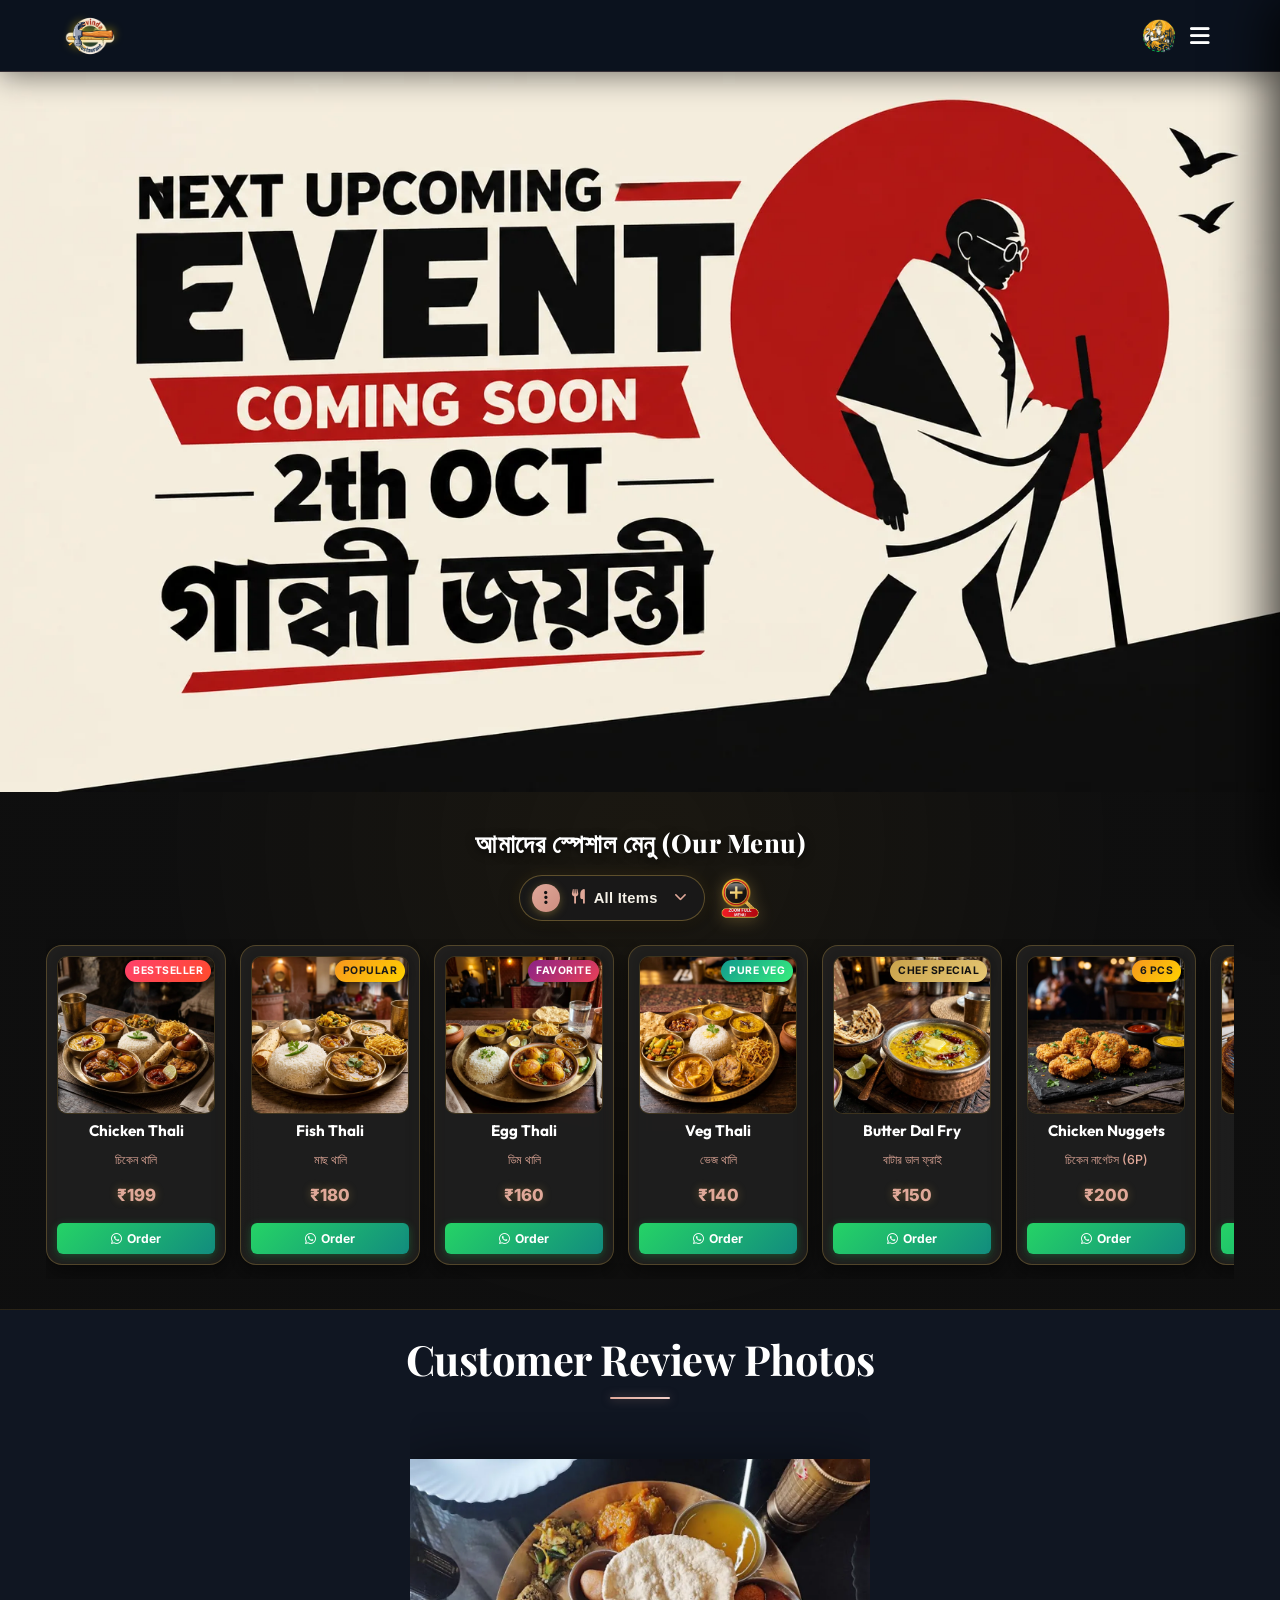
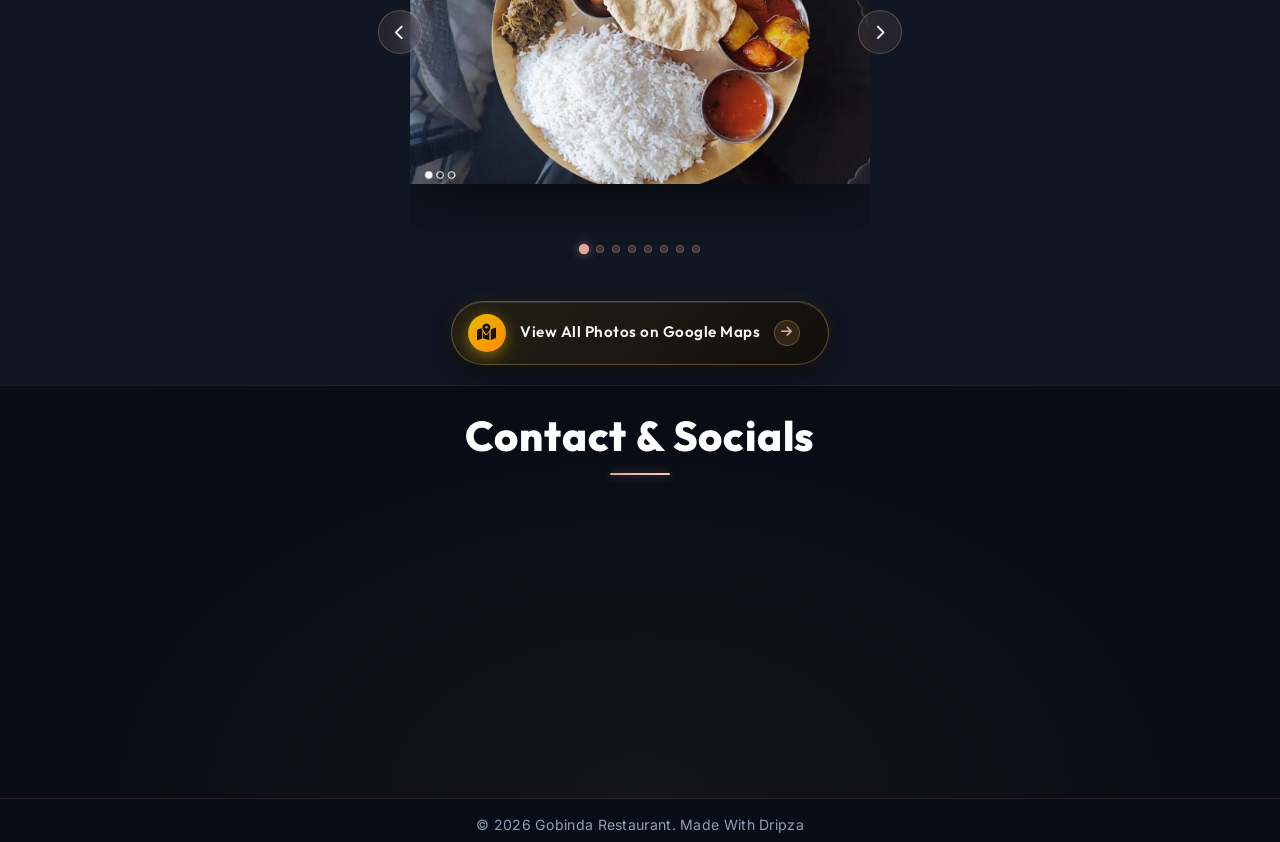
==== index.html @ cee71cd1 "Update search input keypad dismiss on enter" ====
﻿<!DOCTYPE html>
<html lang="bn">
<head>
    <meta charset="UTF-8">
    <meta name="viewport" content="width=device-width, initial-scale=1.0">
    <title>Gobinda Restaurant</title>
    <link rel="icon" type="image/png" href="assets/gobinda-logo.webp">
    <link href="https://fonts.googleapis.com/css2?family=Playfair+Display:wght@400;600;700;800&family=Outfit:wght@300;400;600;800&family=Inter:wght@300;400;500;600&display=swap" rel="stylesheet">
    <link rel="stylesheet" href="https://cdnjs.cloudflare.com/ajax/libs/font-awesome/6.4.0/css/all.min.css">
    <link rel="stylesheet" href="styles.css?v=1.3">
</head>
<body class="no-scroll">
    <!-- Preloader Screen -->
    <div id="preloader">
        <div class="preloader-content">
            <h1 class="preloader-title">Welcome to <br><span class="highlight">Gobinda Restaurant</span></h1>
            <div class="preloader-loader">
                <div class="loader-bar"></div>
            </div>
        </div>
    </div>
    <!-- Navbar -->
    <nav class="navbar">
        <div class="logo-container">
            <img src="assets/gobinda-logo.webp" alt="Gobinda Restaurant Logo" class="logo-brand-img">
            <div class="logo-text-wrapper">
                <span class="animated-football-header" title="Ganesh Chaturthi Special">
                    <img src="assets/ganesh_run_icon.webp" alt="Ganesh Run Icon" style="object-fit: contain; filter: drop-shadow(0 0 5px rgba(255, 215, 0, 0.6));">
                </span>
                <span class="logo-text">Gobinda Restaurant</span>
            </div>
        </div>
        <span class="rath-yatra-header-text">শুভ বিশ্বকর্মা পূজা!</span>
        <ul class="nav-links">
            <li><a href="#home">Home</a></li>
            <li><a href="#menu">Menu</a></li>
            <li><a href="#reviews">Reviews</a></li>
            <li><a href="#contact">Contact</a></li>
        </ul>
        <div class="navbar-actions">
            <!-- Rakhi Purnima Button for Poster -->
            <button class="fifa-btn" id="open-promo-modal-direct-btn" title="Show Ganesh Chaturthi Special Poster">
                <div class="fifa-container">
                    <div class="fifa-magic-ring"></div>
                    <img src="assets/ganesh_icon.webp" alt="Ganesh Special" class="fifa-svg" style="object-fit: contain;">
                </div>
            </button>
            
            <div class="hamburger">
                <i class="fas fa-bars"></i>
            </div>
        </div>
    </nav>

    <!-- Hero Section -->
    <section id="home" class="hero">
        <div class="hero-bg banner-box">
            <img src="assets/aj_restaurant_banner_1.webp" alt="AJ Restaurant & Cafe Banner" class="active">
            <img src="assets/banner_1.webp" alt="Gobinda Restaurant Banner 1">
            <img src="assets/banner_2.webp" alt="Gobinda Restaurant Banner 2">
            <img src="assets/banner_3.webp" alt="Gobinda Restaurant Banner 3">
            <img src="assets/banner_4.webp" alt="Gobinda Restaurant Banner 4">
            <img src="assets/banner_5.webp" alt="Gobinda Restaurant Banner 5">
            <div class="overlay"></div>
        </div>
        <!-- Click/Hover Zones for Banner Control -->
        <div class="hero-nav-zone left-zone" title="Previous Image"></div>
        <div class="hero-nav-zone right-zone" title="Next Image"></div>
    </section>

                <!-- Digital Restaurant Menu Section -->
    <section id="menu" class="main-menu-section">
        <div class="menu-header-wrapper">
            <div class="menu-eyebrow-container">
                <span class="menu-eyebrow">আমাদের স্পেশাল মেনু (Our Menu)</span>
            </div>
        </div>

        <!-- Menu Category Filter Tabs -->
                <!-- Menu Category Filter Dropdown (Three-Dot Filter Menu) -->
        <!-- Menu Filter and Zoom Controls Row -->
        <div class="menu-filter-controls-row">
            <div class="menu-filter-dropdown-wrapper" id="main-menu-filter-dropdown-wrapper">
            <button type="button" class="menu-filter-dots-btn" id="main-menu-filter-dots-btn" aria-expanded="false" aria-haspopup="true" title="Filter Menu">
                <span class="three-dots-icon-box">
                    <i class="fas fa-ellipsis-v"></i>
                </span>
                <span class="current-filter-label" id="main-current-filter-label">
                    <i class="fas fa-utensils"></i>
                    <span>All Items</span>
                </span>
                <i class="fas fa-chevron-down filter-dropdown-arrow"></i>
            </button>

            <!-- Dropdown List of Category Filter Options -->
            <div class="menu-filter-dropdown-menu" id="main-menu-filter-dropdown-menu">
                <div class="menu-filter-dropdown-header">
                    <span><i class="fas fa-filter"></i> Filter Category</span>
                </div>
                <div class="menu-filter-dropdown-list">
                    <button type="button" class="menu-tab-btn active" data-category="all">
                        <span class="tab-btn-content">
                            <i class="fas fa-utensils tab-icon"></i>
                            <span class="tab-title">All Items</span>
                        </span>
                        <i class="fas fa-check active-indicator-icon"></i>
                    </button>
                    <button type="button" class="menu-tab-btn" data-category="thali">
                        <span class="tab-btn-content">
                            <i class="fas fa-bowl-rice tab-icon"></i>
                            <span class="tab-title">Bengali Thali</span>
                        </span>
                        <i class="fas fa-check active-indicator-icon"></i>
                    </button>
                    <button type="button" class="menu-tab-btn" data-category="snacks">
                        <span class="tab-btn-content">
                            <i class="fas fa-burger tab-icon"></i>
                            <span class="tab-title">Breakfast & Snacks</span>
                        </span>
                        <i class="fas fa-check active-indicator-icon"></i>
                    </button>
                    <button type="button" class="menu-tab-btn" data-category="beverages">
                        <span class="tab-btn-content">
                            <i class="fas fa-mug-hot tab-icon"></i>
                            <span class="tab-title">Tea & Coffee</span>
                        </span>
                        <i class="fas fa-check active-indicator-icon"></i>
                    </button>
                    <button type="button" class="menu-tab-btn" data-category="extras">
                        <span class="tab-btn-content">
                            <i class="fas fa-plate-wheat tab-icon"></i>
                            <span class="tab-title">Sides & Extras</span>
                        </span>
                        <i class="fas fa-check active-indicator-icon"></i>
                    </button>
                </div>
            </div>
        </div>

            <!-- Zoom Full Menu Button on Right Side of Filter -->
            <button type="button" class="menu-zoom-img-btn" id="open-full-menu-modal-btn" title="Open Complete Menu Card (সম্পূর্ণ মেনু)">
                    <img src="assets/zoom_full_menu_icon.webp" alt="Zoom Full Menu" class="zoom-full-menu-img">
                </button>
        </div>
        

        <!-- Menu Cards Horizontal Side-Scroll Wrapper -->
        <div class="main-menu-scroll-wrapper">
            <div class="main-menu-scroll-track" id="main-restaurant-menu-scroll">
                
                <!-- 1. Chicken Thali -->
                <div class="food-menu-card" data-category="thali">
                    <div class="food-card-badge bestseller">Bestseller</div>
                    <div class="food-card-img-box">
                        <img src="assets/menu_chicken_thali.webp" alt="Chicken Thali" loading="lazy">
                    </div>
                    <div class="food-card-body">
                        <h3 class="food-title">Chicken Thali</h3>
                        <span class="bengali-title">চিকেন থালি</span>
                        <span class="food-price">₹199</span>
                        <a href="https://wa.me/917001587099?text=Hi%20Gobinda%20Restaurant,%20I%20want%20to%20order%20Chicken%20Thali%20(₹199)" target="_blank" class="food-order-btn">
                            <i class="fab fa-whatsapp"></i> Order
                        </a>
                    </div>
                </div>

                <!-- 2. Fish Thali -->
                <div class="food-menu-card" data-category="thali">
                    <div class="food-card-badge popular">Popular</div>
                    <div class="food-card-img-box">
                        <img src="assets/menu_fish_thali.webp" alt="Fish Thali" loading="lazy">
                    </div>
                    <div class="food-card-body">
                        <h3 class="food-title">Fish Thali</h3>
                        <span class="bengali-title">মাছ থালি</span>
                        <span class="food-price">₹180</span>
                        <a href="https://wa.me/917001587099?text=Hi%20Gobinda%20Restaurant,%20I%20want%20to%20order%20Fish%20Thali%20(₹180)" target="_blank" class="food-order-btn">
                            <i class="fab fa-whatsapp"></i> Order
                        </a>
                    </div>
                </div>

                <!-- 3. Egg Thali -->
                <div class="food-menu-card" data-category="thali">
                    <div class="food-card-badge special">Favorite</div>
                    <div class="food-card-img-box">
                        <img src="assets/menu_egg_thali.webp" alt="Egg Thali" loading="lazy">
                    </div>
                    <div class="food-card-body">
                        <h3 class="food-title">Egg Thali</h3>
                        <span class="bengali-title">ডিম থালি</span>
                        <span class="food-price">₹160</span>
                        <a href="https://wa.me/917001587099?text=Hi%20Gobinda%20Restaurant,%20I%20want%20to%20order%20Egg%20Thali%20(₹160)" target="_blank" class="food-order-btn">
                            <i class="fab fa-whatsapp"></i> Order
                        </a>
                    </div>
                </div>

                <!-- 4. Veg Thali -->
                <div class="food-menu-card" data-category="thali">
                    <div class="food-card-badge pure-veg">Pure Veg</div>
                    <div class="food-card-img-box">
                        <img src="assets/menu_veg_thali.webp" alt="Veg Thali" loading="lazy">
                    </div>
                    <div class="food-card-body">
                        <h3 class="food-title">Veg Thali</h3>
                        <span class="bengali-title">ভেজ থালি</span>
                        <span class="food-price">₹140</span>
                        <a href="https://wa.me/917001587099?text=Hi%20Gobinda%20Restaurant,%20I%20want%20to%20order%20Veg%20Thali%20(₹140)" target="_blank" class="food-order-btn">
                            <i class="fab fa-whatsapp"></i> Order
                        </a>
                    </div>
                </div>

                <!-- 5. Butter Dal Fry -->
                <div class="food-menu-card" data-category="extras">
                    <div class="food-card-badge chef">Chef Special</div>
                    <div class="food-card-img-box">
                        <img src="assets/menu_butter_dal_fry.webp" alt="Butter Dal Fry" loading="lazy">
                    </div>
                    <div class="food-card-body">
                        <h3 class="food-title">Butter Dal Fry</h3>
                        <span class="bengali-title">বাটার ডাল ফ্রাই</span>
                        <span class="food-price">₹150</span>
                        <a href="https://wa.me/917001587099?text=Hi%20Gobinda%20Restaurant,%20I%20want%20to%20order%20Butter%20Dal%20Fry%20(₹150)" target="_blank" class="food-order-btn">
                            <i class="fab fa-whatsapp"></i> Order
                        </a>
                    </div>
                </div>

                <!-- 6. Chicken Nuggets -->
                <div class="food-menu-card" data-category="snacks">
                    <div class="food-card-badge popular">6 Pcs</div>
                    <div class="food-card-img-box">
                        <img src="assets/menu_chicken_nuggets.webp" alt="Chicken Nuggets" loading="lazy">
                    </div>
                    <div class="food-card-body">
                        <h3 class="food-title">Chicken Nuggets</h3>
                        <span class="bengali-title">চিকেন নাগেটস (6P)</span>
                        <span class="food-price">₹200</span>
                        <a href="https://wa.me/917001587099?text=Hi%20Gobinda%20Restaurant,%20I%20want%20to%20order%20Chicken%20Nuggets%20(₹200)" target="_blank" class="food-order-btn">
                            <i class="fab fa-whatsapp"></i> Order
                        </a>
                    </div>
                </div>

                <!-- 7. Aloo Tikki -->
                <div class="food-menu-card" data-category="snacks">
                    <div class="food-card-badge pure-veg">Big Size</div>
                    <div class="food-card-img-box">
                        <img src="assets/menu_aloo_tikki.webp" alt="Aloo Tikki Big Size" loading="lazy">
                    </div>
                    <div class="food-card-body">
                        <h3 class="food-title">Aloo Tikki 6P</h3>
                        <span class="bengali-title">আলু টিক্কি (6P)</span>
                        <span class="food-price">₹180</span>
                        <a href="https://wa.me/917001587099?text=Hi%20Gobinda%20Restaurant,%20I%20want%20to%20order%20Aloo%20Tikki%20(₹180)" target="_blank" class="food-order-btn">
                            <i class="fab fa-whatsapp"></i> Order
                        </a>
                    </div>
                </div>

                <!-- 8. Egg Maggie -->
                <div class="food-menu-card" data-category="snacks">
                    <div class="food-card-badge popular">Hot</div>
                    <div class="food-card-img-box">
                        <img src="assets/menu_egg_maggie.webp" alt="Egg Maggie" loading="lazy">
                    </div>
                    <div class="food-card-body">
                        <h3 class="food-title">Egg Maggie</h3>
                        <span class="bengali-title">এগ ম্যাগি</span>
                        <span class="food-price">₹80</span>
                        <a href="https://wa.me/917001587099?text=Hi%20Gobinda%20Restaurant,%20I%20want%20to%20order%20Egg%20Maggie%20(₹80)" target="_blank" class="food-order-btn">
                            <i class="fab fa-whatsapp"></i> Order
                        </a>
                    </div>
                </div>

                <!-- 9. Veg Maggie -->
                <div class="food-menu-card" data-category="snacks">
                    <div class="food-card-badge pure-veg">Veg</div>
                    <div class="food-card-img-box">
                        <img src="assets/menu_egg_maggie.webp" alt="Veg Maggie" loading="lazy">
                    </div>
                    <div class="food-card-body">
                        <h3 class="food-title">Veg Maggie</h3>
                        <span class="bengali-title">ভেজ ম্যাগি</span>
                        <span class="food-price">₹60</span>
                        <a href="https://wa.me/917001587099?text=Hi%20Gobinda%20Restaurant,%20I%20want%20to%20order%20Veg%20Maggie%20(₹60)" target="_blank" class="food-order-btn">
                            <i class="fab fa-whatsapp"></i> Order
                        </a>
                    </div>
                </div>

                <!-- 10. Bread Omelette -->
                <div class="food-menu-card" data-category="snacks">
                    <div class="food-card-badge special">Breakfast</div>
                    <div class="food-card-img-box">
                        <img src="assets/menu6.webp" alt="Bread Omelette Jam Butter" loading="lazy">
                    </div>
                    <div class="food-card-body">
                        <h3 class="food-title">Bread Omelette</h3>
                        <span class="bengali-title">ব্রেড ওমলেট / জ্যাম</span>
                        <span class="food-price">₹60</span>
                        <a href="https://wa.me/917001587099?text=Hi%20Gobinda%20Restaurant,%20I%20want%20to%20order%20Bread%20Omelette%20(₹60)" target="_blank" class="food-order-btn">
                            <i class="fab fa-whatsapp"></i> Order
                        </a>
                    </div>
                </div>

                <!-- 11. Chai & Coffee -->
                <div class="food-menu-card" data-category="beverages">
                    <div class="food-card-badge special">Hot</div>
                    <div class="food-card-img-box">
                        <img src="assets/menu_tea_coffee.webp" alt="Coffee" loading="lazy">
                    </div>
                    <div class="food-card-body">
                        <h3 class="food-title">Milk / Black Coffee</h3>
                        <span class="bengali-title">কফি (Min 2 Cup)</span>
                        <span class="food-price">₹50</span>
                        <a href="https://wa.me/917001587099?text=Hi%20Gobinda%20Restaurant,%20I%20want%20to%20order%20Coffee" target="_blank" class="food-order-btn">
                            <i class="fab fa-whatsapp"></i> Order
                        </a>
                    </div>
                </div>

                <!-- 12. Milk / Black Tea -->
                <div class="food-menu-card" data-category="beverages">
                    <div class="food-card-badge bestseller">Chai</div>
                    <div class="food-card-img-box">
                        <img src="assets/menu_tea_coffee.webp" alt="Tea" loading="lazy">
                    </div>
                    <div class="food-card-body">
                        <h3 class="food-title">Black / Milk Tea</h3>
                        <span class="bengali-title">চা (Min 2 Cup)</span>
                        <span class="food-price">₹25</span>
                        <a href="https://wa.me/917001587099?text=Hi%20Gobinda%20Restaurant,%20I%20want%20to%20order%20Tea" target="_blank" class="food-order-btn">
                            <i class="fab fa-whatsapp"></i> Order
                        </a>
                    </div>
                </div>

                <!-- 13. Green Tea -->
                <div class="food-menu-card" data-category="beverages">
                    <div class="food-card-badge pure-veg">Healthy</div>
                    <div class="food-card-img-box">
                        <img src="assets/menu_tea_coffee.webp" alt="Green Tea" loading="lazy">
                    </div>
                    <div class="food-card-body">
                        <h3 class="food-title">Green Tea</h3>
                        <span class="bengali-title">গ্রিন টি (Min 2 Cup)</span>
                        <span class="food-price">₹40</span>
                        <a href="https://wa.me/917001587099?text=Hi%20Gobinda%20Restaurant,%20I%20want%20to%20order%20Green%20Tea" target="_blank" class="food-order-btn">
                            <i class="fab fa-whatsapp"></i> Order
                        </a>
                    </div>
                </div>

                <!-- 14. Extra Chicken 4P -->
                <div class="food-menu-card" data-category="extras">
                    <div class="food-card-badge popular">4 Pcs</div>
                    <div class="food-card-img-box">
                        <img src="assets/menu_chicken_thali.webp" alt="Extra Chicken" loading="lazy">
                    </div>
                    <div class="food-card-body">
                        <h3 class="food-title">Extra Chicken (4P)</h3>
                        <span class="bengali-title">চিকেন কারি (4P)</span>
                        <span class="food-price">₹180</span>
                        <a href="https://wa.me/917001587099?text=Hi%20Gobinda%20Restaurant,%20I%20want%20to%20order%20Extra%20Chicken%204P%20(₹180)" target="_blank" class="food-order-btn">
                            <i class="fab fa-whatsapp"></i> Order
                        </a>
                    </div>
                </div>

                <!-- 15. Extra Mutton 1P -->
                <div class="food-menu-card" data-category="extras">
                    <div class="food-card-badge special">Special</div>
                    <div class="food-card-img-box">
                        <img src="assets/menu3.webp" alt="Extra Mutton" loading="lazy">
                    </div>
                    <div class="food-card-body">
                        <h3 class="food-title">Extra Mutton (1P)</h3>
                        <span class="bengali-title">মটন (স্পেশাল অর্ডার)</span>
                        <span class="food-price">₹80</span>
                        <a href="https://wa.me/917001587099?text=Hi%20Gobinda%20Restaurant,%20I%20want%20to%20order%20Extra%20Mutton%20(₹80)" target="_blank" class="food-order-btn">
                            <i class="fab fa-whatsapp"></i> Order
                        </a>
                    </div>
                </div>

                <!-- 16. Extra Fish 1P -->
                <div class="food-menu-card" data-category="extras">
                    <div class="food-card-badge popular">1 Pc</div>
                    <div class="food-card-img-box">
                        <img src="assets/menu_fish_thali.webp" alt="Extra Fish" loading="lazy">
                    </div>
                    <div class="food-card-body">
                        <h3 class="food-title">Extra Fish (1P)</h3>
                        <span class="bengali-title">মাছ ১ পিস</span>
                        <span class="food-price">₹80</span>
                        <a href="https://wa.me/917001587099?text=Hi%20Gobinda%20Restaurant,%20I%20want%20to%20order%20Extra%20Fish%20(₹80)" target="_blank" class="food-order-btn">
                            <i class="fab fa-whatsapp"></i> Order
                        </a>
                    </div>
                </div>

                <!-- 17. Green Salad -->
                <div class="food-menu-card" data-category="extras">
                    <div class="food-card-badge pure-veg">Fresh</div>
                    <div class="food-card-img-box">
                        <img src="assets/menu_veg_thali.webp" alt="Green Salad" loading="lazy">
                    </div>
                    <div class="food-card-body">
                        <h3 class="food-title">Green Salad</h3>
                        <span class="bengali-title">গ্রিন স্যালাড</span>
                        <span class="food-price">₹100</span>
                        <a href="https://wa.me/917001587099?text=Hi%20Gobinda%20Restaurant,%20I%20want%20to%20order%20Green%20Salad%20(₹100)" target="_blank" class="food-order-btn">
                            <i class="fab fa-whatsapp"></i> Order
                        </a>
                    </div>
                </div>

                <!-- 18. Extra Egg (2P) -->
                <div class="food-menu-card" data-category="extras">
                    <div class="food-card-badge special">2 Pcs</div>
                    <div class="food-card-img-box">
                        <img src="assets/menu_egg_thali.webp" alt="Extra Egg 2P" loading="lazy">
                    </div>
                    <div class="food-card-body">
                        <h3 class="food-title">Extra Egg (2P)</h3>
                        <span class="bengali-title">ডিম (২ পিস)</span>
                        <span class="food-price">₹50</span>
                        <a href="https://wa.me/917001587099?text=Hi%20Gobinda%20Restaurant,%20I%20want%20to%20order%20Extra%20Egg%202P%20(₹50)" target="_blank" class="food-order-btn">
                            <i class="fab fa-whatsapp"></i> Order
                        </a>
                    </div>
                </div>

                <!-- 19. Extra Rice -->
                <div class="food-menu-card" data-category="extras">
                    <div class="food-card-badge popular">1 Plate</div>
                    <div class="food-card-img-box">
                        <img src="assets/menu_veg_thali.webp" alt="Extra Rice" loading="lazy">
                    </div>
                    <div class="food-card-body">
                        <h3 class="food-title">Extra Rice</h3>
                        <span class="bengali-title">এক্সট্রা ভাত</span>
                        <span class="food-price">₹50</span>
                        <a href="https://wa.me/917001587099?text=Hi%20Gobinda%20Restaurant,%20I%20want%20to%20order%20Extra%20Rice%20(₹50)" target="_blank" class="food-order-btn">
                            <i class="fab fa-whatsapp"></i> Order
                        </a>
                    </div>
                </div>

                <!-- 20. Extra Misti / Papad / Roti -->
                <div class="food-menu-card" data-category="extras">
                    <div class="food-card-badge pure-veg">Per Pc</div>
                    <div class="food-card-img-box">
                        <img src="assets/menu2.webp" alt="Extra Misti Papad Roti" loading="lazy">
                    </div>
                    <div class="food-card-body">
                        <h3 class="food-title">Extra Misti / Papad / Roti</h3>
                        <span class="bengali-title">মিষ্টি / পাঁপড় / রুটি</span>
                        <span class="food-price">₹10</span>
                        <a href="https://wa.me/917001587099?text=Hi%20Gobinda%20Restaurant,%20I%20want%20to%20order%20Extra%20Misti%20Papad%20Roti%20(₹10)" target="_blank" class="food-order-btn">
                            <i class="fab fa-whatsapp"></i> Order
                        </a>
                    </div>
                </div>

                <!-- 21. Extra Sabji / Dal / Vaji -->
                <div class="food-menu-card" data-category="extras">
                    <div class="food-card-badge pure-veg">Side Bowl</div>
                    <div class="food-card-img-box">
                        <img src="assets/menu_butter_dal_fry.webp" alt="Extra Sabji Dal Vaji" loading="lazy">
                    </div>
                    <div class="food-card-body">
                        <h3 class="food-title">Extra Sabji / Dal / Vaji</h3>
                        <span class="bengali-title">সবজি / ডাল / ভাজি</span>
                        <span class="food-price">₹30</span>
                        <a href="https://wa.me/917001587099?text=Hi%20Gobinda%20Restaurant,%20I%20want%20to%20order%20Extra%20Sabji%20Dal%20Vaji%20(₹30)" target="_blank" class="food-order-btn">
                            <i class="fab fa-whatsapp"></i> Order
                        </a>
                    </div>
                </div>

                <!-- 18. Water Bottle -->
                <div class="food-menu-card" data-category="beverages">
                    <div class="food-card-badge pure-veg">Mineral</div>
                    <div class="food-card-img-box">
                        <img src="assets/menu5.webp" alt="Water Bottle" loading="lazy">
                    </div>
                    <div class="food-card-body">
                        <h3 class="food-title">Water Bottle</h3>
                        <span class="bengali-title">জল 1L / 2L</span>
                        <span class="food-price">₹20 / ₹30</span>
                        <a href="https://wa.me/917001587099?text=Hi%20Gobinda%20Restaurant,%20I%20want%20to%20order%20Water%20Bottle" target="_blank" class="food-order-btn">
                            <i class="fab fa-whatsapp"></i> Order
                        </a>
                    </div>
                </div>

            </div>
        </div>
    </section>

    <!-- Reviews Section (Photo Gallery) -->
    <section id="reviews" class="reviews-section">
        <h2 class="section-title">Customer Review Photos</h2>
        <div class="reviews-slider-container">
            <div class="reviews-slider">
                <div class="review-slide active">
                    <img src="assets/review_1.webp" alt="Customer Review 1">
                </div>
                <div class="review-slide">
                    <img src="assets/review_2.webp" alt="Customer Review 2">
                </div>
                <div class="review-slide">
                    <img src="assets/review_3.webp" alt="Customer Review 3">
                </div>
                <div class="review-slide">
                    <img src="assets/review_4.webp" alt="Customer Review 4">
                </div>
                <div class="review-slide">
                    <img src="assets/review_5.webp" alt="Customer Review 5">
                </div>
                <div class="review-slide">
                    <img src="assets/review_6.webp" alt="Customer Review 6">
                </div>
                <div class="review-slide">
                    <img src="assets/review_7.webp" alt="Customer Review 7">
                </div>
                <div class="review-slide">
                    <img src="assets/review_8.webp" alt="Customer Review 8">
                </div>
            </div>
            
            <!-- Slider Controls -->
            <button class="slider-btn prev-btn"><i class="fas fa-chevron-left"></i></button>
            <button class="slider-btn next-btn"><i class="fas fa-chevron-right"></i></button>
            
            <!-- Slider Dots -->
            <div class="slider-dots">
                <span class="dot active" data-index="0"></span>
                <span class="dot" data-index="1"></span>
                <span class="dot" data-index="2"></span>
                <span class="dot" data-index="3"></span>
                <span class="dot" data-index="4"></span>
                <span class="dot" data-index="5"></span>
                <span class="dot" data-index="6"></span>
                <span class="dot" data-index="7"></span>
            </div>
        </div>
        <div style="text-align: center; margin-top: 3rem;">
            <div class="reviews-cta-wrapper">
            <a href="https://maps.app.goo.gl/LKp2HQWt9rG5Socy7" target="_blank" class="modern-maps-btn" title="Open Google Maps Gallery">
                <span class="maps-icon-badge"><i class="fas fa-map-marked-alt"></i></span>
                <span class="maps-btn-text">View All Photos on Google Maps</span>
                <span class="maps-arrow-circle"><i class="fas fa-arrow-right"></i></span>
            </a>
        </div>
        </div>
    </section>

    <!-- Contact & Footer -->
    <section id="contact" class="contact-section">
        <h2 class="section-title">Contact & Socials</h2>
        <div class="contact-container glassmorphism">
            <div class="contact-info">
                <h2>Visit Us</h2>
                <div class="info-item">
                    <a href="https://maps.app.goo.gl/s3yb1zf3VRQupUv19" target="_blank" style="color: inherit; text-decoration: none; display: flex; align-items: center; gap: 15px;">
                        <i class="fas fa-map-marker-alt"></i>
                        <p>OLD ELECTRIC OFFICE, Bowbazar Rd, Nabadwip, West Bengal 741302</p>
                    </a>
                </div>
                <div class="info-item">
                    <a href="tel:+917001587099" style="color: inherit; text-decoration: none; display: flex; align-items: center; gap: 15px;">
                        <i class="fas fa-phone-alt"></i>
                        <p>+91 7001587099</p>
                    </a>
                </div>
                <div class="info-item">
                    <a href="mailto:hello@gobindarestaurant.com" style="color: inherit; text-decoration: none; display: flex; align-items: center; gap: 15px;">
                        <i class="fas fa-envelope"></i>
                        <p>hello@gobindarestaurant.com</p>
                    </a>
                </div>
            </div>
            <div class="social-links">
                <h2>Follow Us</h2>
                <div class="social-icons">
                    <a href="#" class="social-icon"><i class="fab fa-instagram"></i></a>
                    <a href="#" class="social-icon"><i class="fab fa-facebook-f"></i></a>
                    <a href="#" class="social-icon"><i class="fab fa-youtube"></i></a>
                    <a href="https://wa.me/917001587099" target="_blank" class="social-icon"><i class="fab fa-whatsapp"></i></a>
                    <a href="https://maps.app.goo.gl/s3yb1zf3VRQupUv19" target="_blank" class="social-icon"><i class="fas fa-map-marker-alt"></i></a>
                </div>
            </div>
        </div>
    </section>

    <footer>
        <p>&copy; 2026 Gobinda Restaurant. Made With Dripza</p>
    </footer>



    <!-- Full Menu Interactive Modal -->
    <div class="full-menu-modal" id="full-menu-modal" aria-hidden="true">
        <div class="full-menu-modal-overlay" id="full-menu-modal-overlay"></div>
        <div class="full-menu-modal-container">
            <!-- Modal Sticky Top Header Container (Header + Hero Title + Search + Category Tabs) -->
            <div class="full-menu-modal-top-section">
                <!-- Modal Header -->
                <div class="full-menu-modal-header">
                    <div class="full-menu-modal-header-left">
                        <button class="menu-modal-close-btn" id="close-full-menu-modal-btn" aria-label="Close Full Menu">
                            <i class="fas fa-arrow-left"></i> <span>Back</span>
                        </button>
                        <div class="full-menu-modal-title">
                            Gobinda Restaurant
                        </div>
                    </div>
                    <div class="full-menu-modal-header-right">
                        <a href="#modal-order-timings" class="menu-modal-timing-btn" id="modal-timing-btn" title="Order Timings">
                            <i class="fas fa-clock"></i> <span>Timings</span>
                        </a>
                        <a href="tel:917001587099" class="menu-modal-call-btn">
                            <i class="fas fa-phone-alt"></i> <span>917001587099</span>
                        </a>
                        <button class="menu-modal-close-icon-btn" id="close-full-menu-icon-btn" aria-label="Close">
                            <i class="fas fa-times"></i>
                        </button>
                    </div>
                </div>

                <!-- Modal Hero Header -->
                <div class="full-menu-hero">
                    <h1>Complete Menu Card <span class="bengali-heading">আমাদের সম্পূর্ণ ডিজিটাল মেনু</span></h1>
                </div>

                <!-- Search Bar & Category Filter Tabs -->
                <div class="menu-control-bar">
                    

                    <!-- Modal Category Filter Dropdown (Three-Dot Filter Menu) -->
                    <div class="menu-filter-dropdown-wrapper" id="modal-menu-filter-dropdown-wrapper">
            <button type="button" class="menu-filter-dots-btn" id="modal-menu-filter-dots-btn" aria-expanded="false" aria-haspopup="true" title="Filter Menu">
                <span class="three-dots-icon-box">
                    <i class="fas fa-ellipsis-v"></i>
                </span>
                <span class="current-filter-label" id="modal-current-filter-label">
                    <i class="fas fa-utensils"></i>
                    <span>All Items</span>
                </span>
                <i class="fas fa-chevron-down filter-dropdown-arrow"></i>
            </button>

            <!-- Dropdown List of Category Filter Options -->
            <div class="menu-filter-dropdown-menu" id="modal-menu-filter-dropdown-menu">
                <div class="menu-filter-dropdown-header">
                    <span><i class="fas fa-filter"></i> Filter Category</span>
                </div>
                <div class="menu-filter-dropdown-list">
                    <button type="button" class="menu-tab-btn active" data-category="all">
                        <span class="tab-btn-content">
                            <i class="fas fa-utensils tab-icon"></i>
                            <span class="tab-title">All Items</span>
                        </span>
                        <i class="fas fa-check active-indicator-icon"></i>
                    </button>
                    <button type="button" class="menu-tab-btn" data-category="thali">
                        <span class="tab-btn-content">
                            <i class="fas fa-bowl-rice tab-icon"></i>
                            <span class="tab-title">Bengali Thali</span>
                        </span>
                        <i class="fas fa-check active-indicator-icon"></i>
                    </button>
                    <button type="button" class="menu-tab-btn" data-category="snacks">
                        <span class="tab-btn-content">
                            <i class="fas fa-burger tab-icon"></i>
                            <span class="tab-title">Breakfast & Snacks</span>
                        </span>
                        <i class="fas fa-check active-indicator-icon"></i>
                    </button>
                    <button type="button" class="menu-tab-btn" data-category="beverages">
                        <span class="tab-btn-content">
                            <i class="fas fa-mug-hot tab-icon"></i>
                            <span class="tab-title">Tea & Coffee</span>
                        </span>
                        <i class="fas fa-check active-indicator-icon"></i>
                    </button>
                    <button type="button" class="menu-tab-btn" data-category="extras">
                        <span class="tab-btn-content">
                            <i class="fas fa-plate-wheat tab-icon"></i>
                            <span class="tab-title">Sides & Extras</span>
                        </span>
                        <i class="fas fa-check active-indicator-icon"></i>
                    </button>
                </div>
            </div>
                </div>

                    <div class="search-box-wrapper">
                        <i class="fas fa-search"></i>
                        <input type="text" id="modal-menu-search-input" placeholder="খাবারের নাম লিখে খুঁজুন (Search dishes...)" autocomplete="off" enterkeyhint="search">
                        <button type="button" id="modal-menu-search-clear" class="search-clear-btn" aria-label="Clear search" title="à¦®à§à¦›à§‡ à¦«à§‡à¦²à§à¦¨ (Clear)">
                            <i class="fas fa-times"></i>
                        </button>
                    </div>
            </div>
            </div>

            <div class="full-menu-modal-body">
                <!-- Complete Menu Card Grid -->
                <div class="compact-menu-grid-container">
                    <div class="compact-grid" id="modal-full-menu-grid">

                        <!-- 1. Chicken Thali -->
                        <div class="food-menu-card" data-category="thali" data-keywords="chicken thali murgi murgir mangsho rice dal sabji thali">
                            <div class="food-card-badge bestseller">Bestseller</div>
                            <div class="food-card-img-box">
                                <img src="assets/menu_chicken_thali.webp" alt="Chicken Thali" loading="lazy">
                            </div>
                            <div class="food-card-body">
                                <h3 class="food-title">Chicken Thali</h3>
                                <span class="bengali-title">চিকেন থালি</span>
                                <span class="food-price">₹199</span>
                                <a href="https://wa.me/917001587099?text=Hi%20Gobinda%20Restaurant,%20I%20want%20to%20order%20Chicken%20Thali%20(₹199)" target="_blank" class="food-order-btn">
                                    <i class="fab fa-whatsapp"></i> Order
                                </a>
                            </div>
                        </div>

                        <!-- 2. Fish Thali -->
                        <div class="food-menu-card" data-category="thali" data-keywords="fish thali macher thali mach jhol rui katla rice dal thali">
                            <div class="food-card-badge popular">Popular</div>
                            <div class="food-card-img-box">
                                <img src="assets/menu_fish_thali.webp" alt="Fish Thali" loading="lazy">
                            </div>
                            <div class="food-card-body">
                                <h3 class="food-title">Fish Thali</h3>
                                <span class="bengali-title">মাছ থালি</span>
                                <span class="food-price">₹180</span>
                                <a href="https://wa.me/917001587099?text=Hi%20Gobinda%20Restaurant,%20I%20want%20to%20order%20Fish%20Thali%20(₹180)" target="_blank" class="food-order-btn">
                                    <i class="fab fa-whatsapp"></i> Order
                                </a>
                            </div>
                        </div>

                        <!-- 3. Egg Thali -->
                        <div class="food-menu-card" data-category="thali" data-keywords="egg thali dimer thali dim kosha rice dal thali">
                            <div class="food-card-badge special">Favorite</div>
                            <div class="food-card-img-box">
                                <img src="assets/menu_egg_thali.webp" alt="Egg Thali" loading="lazy">
                            </div>
                            <div class="food-card-body">
                                <h3 class="food-title">Egg Thali</h3>
                                <span class="bengali-title">ডিম থালি</span>
                                <span class="food-price">₹160</span>
                                <a href="https://wa.me/917001587099?text=Hi%20Gobinda%20Restaurant,%20I%20want%20to%20order%20Egg%20Thali%20(₹160)" target="_blank" class="food-order-btn">
                                    <i class="fab fa-whatsapp"></i> Order
                                </a>
                            </div>
                        </div>

                        <!-- 4. Veg Thali -->
                        <div class="food-menu-card" data-category="thali" data-keywords="veg thali niramish thali paneer dal sabji rice mishti doi">
                            <div class="food-card-badge pure-veg">Pure Veg</div>
                            <div class="food-card-img-box">
                                <img src="assets/menu_veg_thali.webp" alt="Veg Thali" loading="lazy">
                            </div>
                            <div class="food-card-body">
                                <h3 class="food-title">Veg Thali</h3>
                                <span class="bengali-title">ভেজ থালি</span>
                                <span class="food-price">₹140</span>
                                <a href="https://wa.me/917001587099?text=Hi%20Gobinda%20Restaurant,%20I%20want%20to%20order%20Veg%20Thali%20(₹140)" target="_blank" class="food-order-btn">
                                    <i class="fab fa-whatsapp"></i> Order
                                </a>
                            </div>
                        </div>

                        <!-- 5. Butter Dal Fry -->
                        <div class="food-menu-card" data-category="extras" data-keywords="butter dal fry yellow dal tadka veg">
                            <div class="food-card-badge chef">Chef Special</div>
                            <div class="food-card-img-box">
                                <img src="assets/menu_butter_dal_fry.webp" alt="Butter Dal Fry" loading="lazy">
                            </div>
                            <div class="food-card-body">
                                <h3 class="food-title">Butter Dal Fry</h3>
                                <span class="bengali-title">বাটার ডাল ফ্রাই</span>
                                <span class="food-price">₹150</span>
                                <a href="https://wa.me/917001587099?text=Hi%20Gobinda%20Restaurant,%20I%20want%20to%20order%20Butter%20Dal%20Fry%20(₹150)" target="_blank" class="food-order-btn">
                                    <i class="fab fa-whatsapp"></i> Order
                                </a>
                            </div>
                        </div>

                        <!-- 6. Chicken Nuggets (6P) -->
                        <div class="food-menu-card" data-category="snacks" data-keywords="chicken nuggets 6p fried snacks non-veg">
                            <div class="food-card-badge popular">6 Pcs</div>
                            <div class="food-card-img-box">
                                <img src="assets/menu_chicken_nuggets.webp" alt="Chicken Nuggets" loading="lazy">
                            </div>
                            <div class="food-card-body">
                                <h3 class="food-title">Chicken Nuggets</h3>
                                <span class="bengali-title">চিকেন নাগেটস (6P)</span>
                                <span class="food-price">₹200</span>
                                <a href="https://wa.me/917001587099?text=Hi%20Gobinda%20Restaurant,%20I%20want%20to%20order%20Chicken%20Nuggets%20(₹200)" target="_blank" class="food-order-btn">
                                    <i class="fab fa-whatsapp"></i> Order
                                </a>
                            </div>
                        </div>

                        <!-- 7. Aloo Tikki Big Size (6P) -->
                        <div class="food-menu-card" data-category="snacks" data-keywords="aloo tikki potato cutlet snacks big size veg">
                            <div class="food-card-badge pure-veg">Big Size</div>
                            <div class="food-card-img-box">
                                <img src="assets/menu_aloo_tikki.webp" alt="Aloo Tikki Big Size" loading="lazy">
                            </div>
                            <div class="food-card-body">
                                <h3 class="food-title">Aloo Tikki 6P</h3>
                                <span class="bengali-title">আলু টিক্কি (6P)</span>
                                <span class="food-price">₹180</span>
                                <a href="https://wa.me/917001587099?text=Hi%20Gobinda%20Restaurant,%20I%20want%20to%20order%20Aloo%20Tikki%20(₹180)" target="_blank" class="food-order-btn">
                                    <i class="fab fa-whatsapp"></i> Order
                                </a>
                            </div>
                        </div>

                        <!-- 8. Egg Maggie -->
                        <div class="food-menu-card" data-category="snacks" data-keywords="egg maggie noodles masala snacks">
                            <div class="food-card-badge popular">Hot</div>
                            <div class="food-card-img-box">
                                <img src="assets/menu_egg_maggie.webp" alt="Egg Maggie" loading="lazy">
                            </div>
                            <div class="food-card-body">
                                <h3 class="food-title">Egg Maggie</h3>
                                <span class="bengali-title">এগ ম্যাগি</span>
                                <span class="food-price">₹80</span>
                                <a href="https://wa.me/917001587099?text=Hi%20Gobinda%20Restaurant,%20I%20want%20to%20order%20Egg%20Maggie%20(₹80)" target="_blank" class="food-order-btn">
                                    <i class="fab fa-whatsapp"></i> Order
                                </a>
                            </div>
                        </div>

                        <!-- 9. Veg Maggie -->
                        <div class="food-menu-card" data-category="snacks" data-keywords="veg maggie masala noodles snacks vegetarian">
                            <div class="food-card-badge pure-veg">Veg</div>
                            <div class="food-card-img-box">
                                <img src="assets/menu_egg_maggie.webp" alt="Veg Maggie" loading="lazy">
                            </div>
                            <div class="food-card-body">
                                <h3 class="food-title">Veg Maggie</h3>
                                <span class="bengali-title">ভেজ ম্যাগি</span>
                                <span class="food-price">₹60</span>
                                <a href="https://wa.me/917001587099?text=Hi%20Gobinda%20Restaurant,%20I%20want%20to%20order%20Veg%20Maggie%20(₹60)" target="_blank" class="food-order-btn">
                                    <i class="fab fa-whatsapp"></i> Order
                                </a>
                            </div>
                        </div>

                        <!-- 10. Bread Omelette / Jam / Butter -->
                        <div class="food-menu-card" data-category="snacks" data-keywords="bread omelette jam butter breakfast toast egg">
                            <div class="food-card-badge special">Breakfast</div>
                            <div class="food-card-img-box">
                                <img src="assets/menu6.webp" alt="Bread Omelette Jam Butter" loading="lazy">
                            </div>
                            <div class="food-card-body">
                                <h3 class="food-title">Bread Omelette</h3>
                                <span class="bengali-title">ব্রেড ওমলেট / জ্যাম</span>
                                <span class="food-price">₹60</span>
                                <a href="https://wa.me/917001587099?text=Hi%20Gobinda%20Restaurant,%20I%20want%20to%20order%20Bread%20Omelette%20(₹60)" target="_blank" class="food-order-btn">
                                    <i class="fab fa-whatsapp"></i> Order
                                </a>
                            </div>
                        </div>

                        <!-- 11. Milk / Black Coffee -->
                        <div class="food-menu-card" data-category="beverages" data-keywords="coffee milk coffee black coffee hot drink beverages espresso">
                            <div class="food-card-badge special">Hot</div>
                            <div class="food-card-img-box">
                                <img src="assets/menu_tea_coffee.webp" alt="Milk and Black Coffee" loading="lazy">
                            </div>
                            <div class="food-card-body">
                                <h3 class="food-title">Milk / Black Coffee</h3>
                                <span class="bengali-title">কফি (Min 2 Cup)</span>
                                <span class="food-price">₹50</span>
                                <a href="https://wa.me/917001587099?text=Hi%20Gobinda%20Restaurant,%20I%20want%20to%20order%20Coffee" target="_blank" class="food-order-btn">
                                    <i class="fab fa-whatsapp"></i> Order
                                </a>
                            </div>
                        </div>

                        <!-- 12. Black / Milk Tea -->
                        <div class="food-menu-card" data-category="beverages" data-keywords="tea chai milk tea black tea masala chai beverage">
                            <div class="food-card-badge bestseller">Chai</div>
                            <div class="food-card-img-box">
                                <img src="assets/menu_tea_coffee.webp" alt="Black and Milk Tea" loading="lazy">
                            </div>
                            <div class="food-card-body">
                                <h3 class="food-title">Black / Milk Tea</h3>
                                <span class="bengali-title">চা (Min 2 Cup)</span>
                                <span class="food-price">₹25</span>
                                <a href="https://wa.me/917001587099?text=Hi%20Gobinda%20Restaurant,%20I%20want%20to%20order%20Tea" target="_blank" class="food-order-btn">
                                    <i class="fab fa-whatsapp"></i> Order
                                </a>
                            </div>
                        </div>

                        <!-- 13. Green Tea -->
                        <div class="food-menu-card" data-category="beverages" data-keywords="green tea healthy detox hot beverage">
                            <div class="food-card-badge pure-veg">Healthy</div>
                            <div class="food-card-img-box">
                                <img src="assets/menu_tea_coffee.webp" alt="Green Tea" loading="lazy">
                            </div>
                            <div class="food-card-body">
                                <h3 class="food-title">Green Tea</h3>
                                <span class="bengali-title">গ্রিন টি (Min 2 Cup)</span>
                                <span class="food-price">₹40</span>
                                <a href="https://wa.me/917001587099?text=Hi%20Gobinda%20Restaurant,%20I%20want%20to%20order%20Green%20Tea" target="_blank" class="food-order-btn">
                                    <i class="fab fa-whatsapp"></i> Order
                                </a>
                            </div>
                        </div>

                        <!-- 14. Extra Chicken (4P) -->
                        <div class="food-menu-card" data-category="extras" data-keywords="extra chicken 4p murgir mangsho chicken curry side non-veg">
                            <div class="food-card-badge popular">4 Pcs</div>
                            <div class="food-card-img-box">
                                <img src="assets/menu_chicken_thali.webp" alt="Extra Chicken 4P" loading="lazy">
                            </div>
                            <div class="food-card-body">
                                <h3 class="food-title">Extra Chicken (4P)</h3>
                                <span class="bengali-title">চিকেন কারি (4P)</span>
                                <span class="food-price">₹180</span>
                                <a href="https://wa.me/917001587099?text=Hi%20Gobinda%20Restaurant,%20I%20want%20to%20order%20Extra%20Chicken%204P%20(₹180)" target="_blank" class="food-order-btn">
                                    <i class="fab fa-whatsapp"></i> Order
                                </a>
                            </div>
                        </div>

                        <!-- 15. Extra Mutton (1P - Special Order) -->
                        <div class="food-menu-card" data-category="extras" data-keywords="extra mutton 1p khasi mangsho mutton kosha special non-veg">
                            <div class="food-card-badge special">Special</div>
                            <div class="food-card-img-box">
                                <img src="assets/menu3.webp" alt="Extra Mutton 1P" loading="lazy">
                            </div>
                            <div class="food-card-body">
                                <h3 class="food-title">Extra Mutton (1P)</h3>
                                <span class="bengali-title">মটন (স্পেশাল অর্ডার)</span>
                                <span class="food-price">₹80</span>
                                <a href="https://wa.me/917001587099?text=Hi%20Gobinda%20Restaurant,%20I%20want%20to%20order%20Extra%20Mutton%20(₹80)" target="_blank" class="food-order-btn">
                                    <i class="fab fa-whatsapp"></i> Order
                                </a>
                            </div>
                        </div>

                        <!-- 16. Extra Fish (1P) -->
                        <div class="food-menu-card" data-category="extras" data-keywords="extra fish 1p macher jhol rui katla side non-veg">
                            <div class="food-card-badge popular">1 Pc</div>
                            <div class="food-card-img-box">
                                <img src="assets/menu_fish_thali.webp" alt="Extra Fish 1P" loading="lazy">
                            </div>
                            <div class="food-card-body">
                                <h3 class="food-title">Extra Fish (1P)</h3>
                                <span class="bengali-title">মাছ ১ পিস</span>
                                <span class="food-price">₹80</span>
                                <a href="https://wa.me/917001587099?text=Hi%20Gobinda%20Restaurant,%20I%20want%20to%20order%20Extra%20Fish%20(₹80)" target="_blank" class="food-order-btn">
                                    <i class="fab fa-whatsapp"></i> Order
                                </a>
                            </div>
                        </div>

                        <!-- 17. Green Salad -->
                        <div class="food-menu-card" data-category="extras" data-keywords="green salad cucumber tomato onion lemon salad veg">
                            <div class="food-card-badge pure-veg">Fresh</div>
                            <div class="food-card-img-box">
                                <img src="assets/menu_veg_thali.webp" alt="Green Salad" loading="lazy">
                            </div>
                            <div class="food-card-body">
                                <h3 class="food-title">Green Salad</h3>
                                <span class="bengali-title">গ্রিন স্যালাড</span>
                                <span class="food-price">₹100</span>
                                <a href="https://wa.me/917001587099?text=Hi%20Gobinda%20Restaurant,%20I%20want%20to%20order%20Green%20Salad%20(₹100)" target="_blank" class="food-order-btn">
                                    <i class="fab fa-whatsapp"></i> Order
                                </a>
                            </div>
                        </div>

                        <!-- 18. Extra Egg (2P) -->
                        <div class="food-menu-card" data-category="extras" data-keywords="extra egg 2p dim egg curry side non-veg">
                            <div class="food-card-badge special">2 Pcs</div>
                            <div class="food-card-img-box">
                                <img src="assets/menu_egg_thali.webp" alt="Extra Egg 2P" loading="lazy">
                            </div>
                            <div class="food-card-body">
                                <h3 class="food-title">Extra Egg (2P)</h3>
                                <span class="bengali-title">ডিম (২ পিস)</span>
                                <span class="food-price">₹50</span>
                                <a href="https://wa.me/917001587099?text=Hi%20Gobinda%20Restaurant,%20I%20want%20to%20order%20Extra%20Egg%202P%20(₹50)" target="_blank" class="food-order-btn">
                                    <i class="fab fa-whatsapp"></i> Order
                                </a>
                            </div>
                        </div>

                        <!-- 19. Extra Rice -->
                        <div class="food-menu-card" data-category="extras" data-keywords="extra rice bhat rice portion veg side">
                            <div class="food-card-badge popular">1 Plate</div>
                            <div class="food-card-img-box">
                                <img src="assets/menu_veg_thali.webp" alt="Extra Rice" loading="lazy">
                            </div>
                            <div class="food-card-body">
                                <h3 class="food-title">Extra Rice</h3>
                                <span class="bengali-title">এক্সট্রা ভাত</span>
                                <span class="food-price">₹50</span>
                                <a href="https://wa.me/917001587099?text=Hi%20Gobinda%20Restaurant,%20I%20want%20to%20order%20Extra%20Rice%20(₹50)" target="_blank" class="food-order-btn">
                                    <i class="fab fa-whatsapp"></i> Order
                                </a>
                            </div>
                        </div>

                        <!-- 20. Extra Misti / Papad / Roti -->
                        <div class="food-menu-card" data-category="extras" data-keywords="extra misti papad roti sweet flatbread side">
                            <div class="food-card-badge pure-veg">Per Pc</div>
                            <div class="food-card-img-box">
                                <img src="assets/menu2.webp" alt="Extra Misti Papad Roti" loading="lazy">
                            </div>
                            <div class="food-card-body">
                                <h3 class="food-title">Extra Misti / Papad / Roti</h3>
                                <span class="bengali-title">মিষ্টি / পাঁপড় / রুটি</span>
                                <span class="food-price">₹10</span>
                                <a href="https://wa.me/917001587099?text=Hi%20Gobinda%20Restaurant,%20I%20want%20to%20order%20Extra%20Misti%20Papad%20Roti%20(₹10)" target="_blank" class="food-order-btn">
                                    <i class="fab fa-whatsapp"></i> Order
                                </a>
                            </div>
                        </div>

                        <!-- 21. Extra Sabji / Dal / Vaji -->
                        <div class="food-menu-card" data-category="extras" data-keywords="extra sabji dal vaji butter dal fry veg side">
                            <div class="food-card-badge pure-veg">Side Bowl</div>
                            <div class="food-card-img-box">
                                <img src="assets/menu_butter_dal_fry.webp" alt="Extra Sabji Dal Vaji" loading="lazy">
                            </div>
                            <div class="food-card-body">
                                <h3 class="food-title">Extra Sabji / Dal / Vaji</h3>
                                <span class="bengali-title">সবজি / ডাল / ভাজি</span>
                                <span class="food-price">₹30</span>
                                <a href="https://wa.me/917001587099?text=Hi%20Gobinda%20Restaurant,%20I%20want%20to%20order%20Extra%20Sabji%20Dal%20Vaji%20(₹30)" target="_blank" class="food-order-btn">
                                    <i class="fab fa-whatsapp"></i> Order
                                </a>
                            </div>
                        </div>

                        <!-- 22. Packaged Water Bottle (1L / 2L) -->
                        <div class="food-menu-card" data-category="beverages" data-keywords="water bottle 1l 2l mineral water drink">
                            <div class="food-card-badge pure-veg">Mineral</div>
                            <div class="food-card-img-box">
                                <img src="assets/menu5.webp" alt="Packaged Water Bottle" loading="lazy">
                            </div>
                            <div class="food-card-body">
                                <h3 class="food-title">Water Bottle</h3>
                                <span class="bengali-title">জল 1L / 2L</span>
                                <span class="food-price">₹20 / ₹30</span>
                                <a href="https://wa.me/917001587099?text=Hi%20Gobinda%20Restaurant,%20I%20want%20to%20order%20Water%20Bottle" target="_blank" class="food-order-btn">
                                    <i class="fab fa-whatsapp"></i> Order
                                </a>
                            </div>
                        </div>

                    </div>

                    <!-- No Results Fallback -->
                    <div id="modal-no-results-msg" style="display: none; text-align: center; padding: 40px 20px; color: #aaa;">
                        <i class="fas fa-search" style="font-size: 2.5rem; margin-bottom: 12px; display: block; color: var(--accent-gold);"></i>
                        <p>আপনার খোঁজা অনুযায়ী কোনো খাবার পাওয়া যায়নি। অন্য কিছু লিখে খুঁজুন।</p>
                    </div>
                </div>

                <!-- Order Timings Banner -->
                <div id="modal-order-timings" style="max-width: 1200px; margin: 35px auto 40px; padding: 0 15px;">
                    <div class="order-info-banner glassmorphism">
                        <div class="order-timing-card">
                            <div class="timing-icon"><i class="fas fa-clock"></i></div>
                            <div class="timing-details">
                                <h4>⏰ Order Timings (অর্ডার সময়সূচী)</h4>
                                <ul>
                                    <li><strong>☀️ Lunch:</strong> Any Time You're Hungry!</li>
                                    <li><strong>🌙 Dinner:</strong> Order 05:00 PM – 06:30 PM <span class="serve-time">(Serve: 9:30 PM – 10:00 PM)</span></li>
                                    <li><strong>🌅 Breakfast:</strong> Pre-order 09:00 PM – 10:00 PM <span class="serve-time">(Serve Next Morning: 8:30 AM)</span></li>
                                </ul>
                            </div>
                        </div>
                        
                        <div class="order-call-box">
                            <div class="call-badge">Direct Hotline</div>
                            <h3>Call or WhatsApp to Place Order</h3>
                            <a href="tel:917001587099" class="order-phone-link">
                                <i class="fas fa-phone-volume"></i> 917001587099
                            </a>
                            <div class="quick-action-btns">
                                <a href="tel:917001587099" class="direct-call-btn">
                                    <i class="fas fa-phone"></i> Call Now
                                </a>
                                <a href="https://wa.me/917001587099?text=Hello%20Gobinda%20Restaurant,%20I%20want%20to%20place%20an%20order!" target="_blank" class="direct-wp-btn">
                                    <i class="fab fa-whatsapp"></i> WhatsApp Order
                                </a>
                            </div>
                        </div>
                    </div>
                </div>
            </div>
        </div>
    </div>

    

    <!-- Message Panel Overlay -->
    <div class="msg-panel-overlay" id="msg-panel-overlay"></div>

    <!-- Slide-out Message Panel -->
    <div class="msg-panel" id="msg-panel">
        <button class="close-msg-panel-btn" id="close-msg-panel-btn">&times;</button>
        <div class="msg-panel-header">
            <h2>Send a Message</h2>
            <p>We'd love to hear from you! Write to us and we'll save it to our sheet.</p>
        </div>
        <form id="msg-panel-form">
            <div class="form-group">
                <label for="msg-name">Your Name</label>
                <input type="text" id="msg-name" required placeholder="Enter your full name">
            </div>
            <div class="form-group">
                <label for="msg-email">Email or Phone</label>
                <input type="text" id="msg-email" required placeholder="Enter email or phone number">
            </div>
            <div class="form-group">
                <label for="msg-content">Message</label>
                <textarea id="msg-content" rows="5" required placeholder="Type your message here..."></textarea>
            </div>
            <button type="submit" class="submit-msg-btn" id="submit-msg-btn">
                <span>Send Message</span> <i class="fas fa-paper-plane"></i>
            </button>
        </form>
        <div class="msg-status-container" id="msg-status-container"></div>
    </div>



    <!-- Promo Poster Modal -->
    <div class="promo-modal" id="promo-modal">
        <div class="promo-modal-overlay"></div>
        <div class="promo-modal-content">
            <button class="promo-modal-close" id="close-promo-modal-btn" aria-label="Close Promo Modal"><i class="fas fa-times"></i></button>
            <img src="assets/promo_poster.webp" alt="Rakhi Purnima Celebration" class="promo-poster-img">
        </div>
    </div>

    <script src="script.js"></script>
</body>
</html>
---- styles.css ----
﻿/* ============================================================
   GOBINDA RESTAURANT & CAFE — Premium Modern Theme
   ============================================================ */

@import url('https://fonts.googleapis.com/css2?family=Playfair+Display:wght@400;600;700;800&family=Outfit:wght@300;400;600;800&family=Inter:wght@300;400;500;600&display=swap');

/* ---- CSS Variables ---- */
:root {
    --bg-deep:              #080C14; /* Rich Black (main bg) */
    --bg-dark:              #101622; /* Charcoal (section bg alt) */
    --bg-card:              #182030; /* Dark charcoal for cards */
    --bg-card2:             #202B40; /* Lighter charcoal for hover cards */
    --bg-cream:             #F0F3F7; /* Warm Off-White/Cream */
    --accent-gold:          #E0A899; /* Antique Gold (headings, headings, buttons, borders) */
    --accent-amber:         #CD8E80; /* Medium Gold */
    --accent-light:         #F3D0C9; /* Light Gold (hover states) */
    --accent-red:           #1A2844; /* Deep Maroon/Wine (highlights) */
    --accent-warm:          #243860; /* Warm Wine/Maroon */
    --text-primary:         #FFFFFF; /* Primary text */
    --text-secondary:       #C5CCD6; /* Secondary text/muted */
    --text-muted:           #8FA0B5; /* Muted text */
    --text-light-section:   #101622; /* Text on light sections */
    --glass-bg:             rgba(224, 168, 153, 0.03); /* Antique Gold based glass */
    --glass-border:         rgba(224, 168, 153, 0.15);
    --glass-shadow:         0 8px 40px rgba(0, 0, 0, 0.5);
    --glow-gold:            0 0 25px rgba(224, 168, 153, 0.25);
    --radius-sm:            8px;
    --radius-md:            16px;
    --radius-lg:            24px;
    --transition:           all 0.4s cubic-bezier(0.4, 0, 0.2, 1);
}

/* ---- Reset ---- */
*, *::before, *::after {
    margin: 0;
    padding: 0;
    box-sizing: border-box;
}

html {
    scroll-behavior: smooth;
}

body {
    font-family: 'Inter', sans-serif;
    background-color: var(--bg-deep);
    color: var(--text-primary);
    overflow-x: hidden;
    line-height: 1.6;
}

body.no-scroll {
    overflow-y: hidden !important;
}

h1, h2, h3, h4 {
    font-family: 'Playfair Display', 'Tiro Bangla', serif;
    line-height: 1.2;
}

/* ---- Custom Scrollbar ---- */
::-webkit-scrollbar          { width: 6px; }
::-webkit-scrollbar-track    { background: var(--bg-deep); }
::-webkit-scrollbar-thumb    { background: var(--accent-gold); border-radius: 3px; }
::-webkit-scrollbar-thumb:hover { background: var(--accent-amber); }

/* ============================================================
   NAVBAR
   ============================================================ */
.navbar {
    position: sticky;
    top: 0;
    margin: 0;
    width: 100%;
    padding: 0 5%;
    height: 72px;
    border-radius: 0;
    display: flex;
    justify-content: space-between;
    align-items: center;
    background: rgba(13, 20, 32, 0.92);
    backdrop-filter: blur(20px);
    -webkit-backdrop-filter: blur(20px);
    z-index: 1000;
    border-bottom: 1px solid rgba(224, 168, 153, 0.2);
    box-shadow: 0 4px 30px rgba(0, 0, 0, 0.5);
    transition: var(--transition);
}

.navbar-scrolled {
    height: 62px;
    background: rgba(13, 20, 32, 0.97);
    border-bottom-color: rgba(224, 168, 153, 0.35);
    box-shadow: 0 8px 40px rgba(0, 0, 0, 0.7), var(--glow-gold);
}

.logo-container {
    display: flex;
    align-items: center;
    gap: 2px; /* Set gap to almost zero to align right next to logo image */
}

.logo-brand-img {
    height: 52px;
    width: auto;
    object-fit: contain;
    transition: var(--transition);
}

.logo-brand-img:hover {
    transform: scale(1.04);
}

.logo-text-wrapper {
    display: flex;
    align-items: center;
    position: relative;
    padding-left: 0px; /* Removed padding entirely to start text immediately */
    /* no overflow: hidden so football can roll across the whole screen */
}

.animated-football-header {
    position: absolute;
    left: -52px;
    width: 48px;
    height: 48px;
    top: 50%;
    margin-top: -24px;
    display: inline-block;
    z-index: 10;
    animation: footballRollAcross 14s linear infinite;
    will-change: left, transform, opacity;
    pointer-events: none;
}

.animated-football-header svg,
.animated-football-header img {
    width: 100%;
    height: 100%;
}

.logo-text {
    font-size: 1.5rem;
    font-weight: 800;
    letter-spacing: 1px;
    background: linear-gradient(90deg, var(--accent-gold), var(--accent-light));
    -webkit-background-clip: text;
    -webkit-text-fill-color: transparent;
    font-family: 'Outfit', sans-serif;
    display: inline-block;
    white-space: nowrap;
    overflow: hidden;
    clip-path: inset(0 100% 0 0);
    opacity: 0;
    animation: revealTextWipe 14s linear infinite;
    will-change: clip-path, opacity;
}

.nav-links {
    display: flex;
    flex-direction: column;
    position: absolute;
    top: 100%;
    right: 5%; /* Align with padding of navbar actions */
    width: 210px;
    height: auto;
    background: rgba(13, 20, 32, 0.97);
    backdrop-filter: blur(20px);
    -webkit-backdrop-filter: blur(20px);
    border: 1px solid rgba(224, 168, 153, 0.2);
    border-radius: 0 0 var(--radius-md) var(--radius-md);
    padding: 1.5rem 0;
    gap: 0.25rem;
    box-shadow: 0 15px 40px rgba(0, 0, 0, 0.6);
    opacity: 0;
    transform: translateY(-8px);
    pointer-events: none;
    transition: all 0.3s cubic-bezier(0.165, 0.84, 0.44, 1);
    align-items: center;
    list-style: none;
    z-index: 1000;
}

.nav-links.nav-active {
    opacity: 1;
    transform: translateY(0);
    pointer-events: auto;
}

.nav-links a {
    text-decoration: none;
    color: var(--text-secondary);
    font-weight: 500;
    font-size: 0.95rem;
    letter-spacing: 0.5px;
    text-transform: uppercase;
    padding: 0.65rem 1.4rem;
    border-radius: var(--radius-sm);
    transition: var(--transition);
    position: relative;
    display: block;
    width: 100%;
    text-align: center;
}

.nav-links a::after {
    content: '';
    position: absolute;
    bottom: 2px;
    left: 50%;
    transform: translateX(-50%);
    width: 0;
    height: 1.5px;
    background: var(--accent-gold);
    border-radius: 2px;
    transition: width 0.3s ease;
}

.nav-links a:hover {
    color: var(--accent-light);
}

.nav-links a:hover::after {
    width: 60%;
}

.navbar-actions {
    display: flex;
    align-items: center;
    gap: 0.35rem;
}
.dripza-btn-nav {
    background: transparent !important;
    border: none !important;
    width: 38px;
    height: 38px;
    cursor: pointer;
    display: flex;
    align-items: center;
    justify-content: center;
    padding: 0;
    overflow: visible;
    position: relative;
    box-shadow: none !important;
    transition: transform 0.3s ease;
}

.dripza-btn-nav:hover {
    background: transparent !important;
    box-shadow: none !important;
    transform: translateY(-2px);
}

.dripza-nav-icon {
    width: 100%;
    height: 100%;
    object-fit: contain;
    animation: dripzaBreathing 3.5s infinite ease-in-out;
    transition: filter 0.4s ease, transform 0.8s cubic-bezier(0.34, 1.56, 0.64, 1);
}

.dripza-btn-nav:hover .dripza-nav-icon {
    transform: scale(1.15) rotate(360deg);
    filter: drop-shadow(0 0 10px rgba(224, 168, 153, 0.9));
}

@keyframes dripzaBreathing {
    0%, 100% {
        transform: scale(1);
        filter: drop-shadow(0 0 2px rgba(224, 168, 153, 0.25));
    }
    50% {
        transform: scale(1.06);
        filter: drop-shadow(0 0 7px rgba(224, 168, 153, 0.65));
    }
}

.hamburger {
    display: block; /* Show hamburger globally on PC and Mobile */
    cursor: pointer;
    font-size: 1.4rem;
    color: var(--text-primary);
    padding: 0.4rem;
    border-radius: var(--radius-sm);
    transition: var(--transition);
}

.hamburger:hover {
    color: var(--accent-gold);
    background: rgba(224, 168, 153, 0.08);
}

/* ============================================================
   HERO / BANNER SECTION
   ============================================================ */
.hero {
    position: relative;
    width: 100%;
    aspect-ratio: 16 / 9;
    height: 56.25vw; /* Explicit 16:9 height to prevent collapse */
    min-height: 400px; /* Safe minimum height for PC banner */
    display: flex;
    align-items: center;
    justify-content: center;
    text-align: center;
    overflow: hidden;
    margin-top: 0;
}

.hero-bg {
    position: absolute;
    inset: 0;
    z-index: 0;
    overflow: hidden;
    background: var(--bg-deep);
}

.hero-bg::before {
    content: '';
    position: absolute;
    top: -30px;
    left: -30px;
    right: -30px;
    bottom: -30px;
    background-image: var(--bg-image);
    background-size: cover;
    background-position: center;
    filter: blur(28px) brightness(0.28) saturate(1.2);
    transition: background-image 1.2s ease-in-out;
    z-index: 0;
}

.hero-bg img {
    position: absolute;
    inset: 0;
    width: 100%;
    height: 100%;
    object-fit: cover;
    display: block;
    opacity: 0;
    transition: opacity 1.5s ease-in-out;
    z-index: 1;
}

.hero-video {
    position: absolute;
    inset: 0;
    width: 100%;
    height: 100%;
    object-fit: cover;
    z-index: 1;
}

.hero-bg img.active {
    opacity: 1;
    z-index: 2;
}

.hero-bg img.prev {
    opacity: 0;
    z-index: 1;
}

.hero-nav-zone {
    position: absolute;
    top: 0;
    bottom: 0;
    width: 15%;
    z-index: 5;
    cursor: pointer;
    background: transparent;
    transition: background 0.3s ease;
}

.hero-nav-zone.left-zone {
    left: 0;
}

.hero-nav-zone.right-zone {
    right: 0;
}

/* Subtle feedback on hover (no arrow icons) */
.hero-nav-zone:hover {
    background: rgba(255, 255, 255, 0.03);
}

.overlay {
    position: absolute;
    inset: 0;
    background: transparent;
    z-index: 3;
    pointer-events: none;
}

.hero-content {
    max-width: 800px;
    padding: 0 24px;
    z-index: 4;
    transform: translateY(30px);
    opacity: 0;
    animation: fadeUp 1.2s cubic-bezier(0.165, 0.84, 0.44, 1) forwards 0.4s;
}

.hero-content h1 {
    font-size: 3.6rem;
    font-weight: 800;
    margin-bottom: 1.2rem;
    color: var(--text-primary);
    text-shadow: 0 4px 15px rgba(0, 0, 0, 0.5);
    letter-spacing: -1px;
}

.hero-content p {
    font-size: 1.15rem;
    color: var(--text-secondary);
    margin-bottom: 2.8rem;
    line-height: 1.7;
    text-shadow: 0 2px 8px rgba(0, 0, 0, 0.5);
}

/* ============================================================
   SECTION SHARED
   ============================================================ */
section {
    padding: 15px 6%;
}

.section-title {
    font-family: 'Playfair Display', 'Tiro Bangla', serif;
    font-size: 2.6rem;
    font-weight: 700;
    text-align: center;
    margin-bottom: 1.2rem;
    color: var(--text-primary);
    position: relative;
    display: inline-block;
    width: 100%;
    letter-spacing: -0.5px;
}

.section-title::after {
    content: '';
    display: block;
    width: 60px;
    height: 2px;
    background: linear-gradient(90deg, var(--accent-gold), var(--accent-light));
    margin: 0.8rem auto 0;
    border-radius: 2px;
    box-shadow: 0 0 10px rgba(224, 168, 153, 0.5);
}

/* ============================================================
   VIBE SECTION
   ============================================================ */
.vibe-section {
    background: radial-gradient(ellipse at center top, rgba(224, 168, 153,0.05) 0%, transparent 65%);
    border-top: 1px solid rgba(224, 168, 153, 0.08);
    border-bottom: 1px solid rgba(224, 168, 153, 0.08);
    padding-top: 15px;
    padding-bottom: 15px;
}

.vibe-container {
    display: flex;
    align-items: center;
    justify-content: center;
    flex-wrap: wrap;
    gap: 1.2rem;
    padding: 0;
    max-width: 1100px;
    margin: 0 auto;
}

.vibe-text {
    max-width: 520px;
}

.vibe-text h3 {
    font-family: 'Playfair Display', 'Tiro Bangla', serif;
    font-size: 2rem;
    margin-bottom: 1.2rem;
    font-weight: 700;
    color: var(--text-primary);
    position: relative;
    padding-left: 1.2rem;
}

.vibe-text h3::before {
    content: '';
    position: absolute;
    left: 0;
    top: 10%;
    height: 80%;
    width: 3px;
    background: linear-gradient(to bottom, var(--accent-gold), var(--accent-amber));
    border-radius: 3px;
}

.vibe-text p {
    color: var(--text-secondary);
    line-height: 1.9;
    font-size: 1.05rem;
    font-weight: 400;
}

/* ============================================================
   INTERACTIVE RAKHI PURNIMA SPECIAL ALTAR
   ============================================================ */
.rath-feast-container {
    position: relative;
    width: 190px;
    height: 190px;
    background: radial-gradient(circle at center, #260A13 0%, #120408 100%);
    border-radius: var(--radius-md);
    border: 2px solid rgba(255, 193, 7, 0.55);
    box-shadow: 0 8px 24px rgba(0, 0, 0, 0.85), 
                inset 0 0 25px rgba(233, 30, 99, 0.25),
                0 0 14px rgba(255, 193, 7, 0.35);
    overflow: hidden;
    cursor: pointer;
    perspective: 500px;
    flex-shrink: 0;
    margin: 20px;
    transition: border-color 0.4s ease, box-shadow 0.4s ease;
}

.rath-feast-container:hover {
    border-color: #FFD54F;
    box-shadow: 0 8px 24px rgba(0, 0, 0, 0.95), 
                inset 0 0 25px rgba(255, 215, 0, 0.3),
                0 0 22px rgba(233, 30, 99, 0.5);
}

.temple-arch {
    position: absolute;
    top: 5px;
    left: 5px;
    right: 5px;
    bottom: 5px;
    border: 1px dashed rgba(255, 215, 0, 0.4);
    border-radius: var(--radius-md);
    pointer-events: none;
    z-index: 1;
}

.rath-altar-chariot {
    position: absolute;
    top: 15px;
    left: 50%;
    transform: translateX(-50%);
    width: 72px;
    height: 72px;
    z-index: 3;
    filter: drop-shadow(0 2px 6px rgba(0,0,0,0.7));
    transition: transform 0.4s cubic-bezier(0.175, 0.885, 0.32, 1.275), filter 0.4s ease;
    animation: trophyFloat 3.5s infinite ease-in-out;
}

.rath-altar-chariot svg {
    width: 100%;
    height: 100%;
}

.rath-feast-container.activated .rath-altar-chariot {
    filter: drop-shadow(0 0 10px #FFD700) drop-shadow(0 0 18px #E91E63);
    animation: trophyVibrate 0.12s infinite linear;
}

@keyframes trophyFloat {
    0%, 100% { transform: translateX(-50%) translateY(0); }
    50% { transform: translateX(-50%) translateY(-3px); }
}

@keyframes trophyVibrate {
    0%, 100% { transform: translateX(-50%) translate(0, 0) scale(1.04); }
    25% { transform: translateX(-50%) translate(-0.6px, 0.6px) scale(1.04); }
    50% { transform: translateX(-50%) translate(0.6px, -0.6px) scale(1.04); }
    75% { transform: translateX(-50%) translate(-0.6px, -0.6px) scale(1.04); }
}

.temple-bell {
    position: absolute;
    bottom: 12px;
    left: 50%;
    width: 58px;
    height: 58px;
    transform: translateX(-50%);
    z-index: 5;
    cursor: pointer;
    filter: drop-shadow(0 3px 6px rgba(0,0,0,0.7));
    transition: transform 0.6s cubic-bezier(0.19, 1, 0.22, 1), opacity 0.5s ease;
}

.temple-bell:hover {
    transform: translateX(-50%) scale(1.1);
}

.temple-bell svg {
    width: 100%;
    height: 100%;
}

.rath-feast-container.activated .temple-bell {
    transform: translateX(-50%) translateY(-55px) rotate(-22deg) scale(0.9);
    opacity: 0;
    pointer-events: none;
}

.rath-fusion-burger {
    position: absolute;
    bottom: 10px;
    left: 50%;
    width: 68px;
    height: 68px;
    transform: translate(-50%, 15px) scale(0.6);
    opacity: 0;
    z-index: 2;
    pointer-events: none;
    transition: all 0.6s cubic-bezier(0.175, 0.885, 0.32, 1.275);
    filter: drop-shadow(0 0 4px rgba(0, 0, 0, 0.4));
}

.rath-fusion-burger svg {
    width: 100%;
    height: 100%;
}

.rath-feast-container.activated .rath-fusion-burger {
    opacity: 1;
    transform: translate(-50%, 0) scale(1.2);
    filter: drop-shadow(0 0 10px #FFD700) drop-shadow(0 0 18px #E91E63);
}

.rath-celebration {
    position: absolute;
    top: 36%;
    left: 50%;
    transform: translate(-50%, -50%) scale(0.7);
    font-family: 'Outfit', sans-serif;
    font-size: 0.82rem;
    font-weight: 900;
    color: #ffffff;
    letter-spacing: 1px;
    text-shadow: 0 0 10px #FFD700, 
                 0 0 18px #E91E63, 
                 0 0 26px #880E4F;
    opacity: 0;
    pointer-events: none;
    z-index: 6;
    transition: all 0.4s cubic-bezier(0.175, 0.885, 0.32, 1.275);
    white-space: nowrap;
}

.rath-feast-container.activated .rath-celebration {
    opacity: 1;
    transform: translate(-50%, -50%) scale(1);
    animation: pulseGoal 0.4s ease-in-out infinite alternate;
}

.feast-item {
    position: absolute;
    font-size: 11px;
    opacity: 0;
    z-index: 4;
    pointer-events: none;
}

.feast-item.p1 { left: 45%; top: 35px; }
.feast-item.p2 { left: 35%; top: 40px; }
.feast-item.p3 { left: 55%; top: 40px; }
.feast-item.p4 { left: 40%; top: 30px; }
.feast-item.p5 { left: 50%; top: 30px; }
.feast-item.p6 { left: 48%; top: 25px; }

.rath-feast-container.activated .feast-item {
    animation: rainConfetti 1.5s cubic-bezier(0.1, 0.8, 0.3, 1) forwards;
}

@keyframes rainConfetti {
    0% {
        transform: translate(0, 0) rotate(0deg) scale(0.5);
        opacity: 1;
    }
    100% {
        opacity: 0;
    }
}

.rath-feast-container.activated .feast-item.p1 { transform: translate(-50px, 85px) rotate(360deg) scale(1.3); }
.rath-feast-container.activated .feast-item.p2 { transform: translate(-70px, 65px) rotate(180deg) scale(1.1); }
.rath-feast-container.activated .feast-item.p3 { transform: translate(60px, 80px) rotate(-360deg) scale(1.4); }
.rath-feast-container.activated .feast-item.p4 { transform: translate(-30px, 95px) rotate(-180deg) scale(1.2); }
.rath-feast-container.activated .feast-item.p5 { transform: translate(40px, 90px) rotate(540deg) scale(1.5); }
.rath-feast-container.activated .feast-item.p6 { transform: translate(5px, 100px) rotate(-540deg) scale(1.3); }

/* ============================================================
   REVIEWS GALLERY SLIDER
   ============================================================ */
.reviews-section {
    background: var(--bg-dark);
}

.reviews-slider-container {
    position: relative;
    max-width: 500px;
    margin: 0 auto;
    padding: 0 10px;
}

.reviews-slider {
    position: relative;
    height: 500px;
    width: 100%;
    border-radius: var(--radius-md);
    overflow: hidden;
}

.gallery-item {
    transition: transform 0.3s ease;
    padding: 15px;
    border-radius: var(--radius-md);
}

.reviews-slider .review-slide {
    position: absolute;
    inset: 0;
    width: 100%;
    height: 100%;
    opacity: 0;
    z-index: 1;
    transition: opacity 1s ease-in-out;
    pointer-events: none;
    padding: 0;
}

.reviews-slider .review-slide.active {
    opacity: 1;
    z-index: 2;
    pointer-events: auto;
}

.reviews-slider .review-slide img {
    width: 100%;
    height: 100%;
    object-fit: contain;
    border: none;
    background: none;
    filter: drop-shadow(0 12px 32px rgba(0, 0, 0, 0.65));
}

/* ---- Slider Buttons ---- */
.slider-btn {
    position: absolute;
    top: 50%;
    transform: translateY(-50%);
    background: rgba(224, 168, 153, 0.1);
    border: 1px solid rgba(224, 168, 153, 0.3);
    color: var(--text-primary);
    width: 50px;
    height: 50px;
    border-radius: 50%;
    display: flex;
    align-items: center;
    justify-content: center;
    cursor: pointer;
    z-index: 10;
    backdrop-filter: blur(10px);
    -webkit-backdrop-filter: blur(10px);
    transition: var(--transition);
    font-size: 0.9rem;
}

.slider-btn:hover {
    background: var(--accent-gold);
    border-color: var(--accent-gold);
    color: #fff;
    box-shadow: 0 0 20px rgba(224, 168, 153, 0.55);
    transform: translateY(-50%) scale(1.12);
}

.prev-btn { left:  -68px; }
.next-btn { right: -68px; }

/* ---- Slider Dots ---- */
.slider-dots {
    display: flex;
    justify-content: center;
    gap: 8px;
    margin-top: 2rem;
}

.dot {
    width: 8px;
    height: 8px;
    border-radius: 50%;
    background: rgba(224, 168, 153, 0.2);
    border: 1px solid rgba(224, 168, 153, 0.3);
    cursor: pointer;
    transition: var(--transition);
}

.dot.active,
.dot:hover {
    background: var(--accent-gold);
    border-color: var(--accent-gold);
    box-shadow: 0 0 8px rgba(224, 168, 153, 0.5);
    transform: scale(1.3);
}

/* ---- CTA Button ---- */
.cta-button {
    display: inline-flex;
    align-items: center;
    gap: 0.7rem;
    padding: 14px 34px;
    background: transparent;
    color: var(--accent-light);
    border: 1.5px solid var(--accent-gold);
    border-radius: 4px;
    font-weight: 500;
    font-size: 0.95rem;
    letter-spacing: 0.8px;
    text-transform: uppercase;
    text-decoration: none;
    transition: var(--transition);
    box-shadow: 0 0 0 rgba(224, 168, 153, 0);
    position: relative;
    overflow: hidden;
}

.cta-button::before {
    content: '';
    position: absolute;
    inset: 0;
    background: linear-gradient(135deg, var(--accent-gold), var(--accent-amber));
    opacity: 0;
    transition: opacity 0.35s ease;
    z-index: -1;
}

.cta-button:hover {
    color: #fff;
    border-color: var(--accent-amber);
    box-shadow: 0 4px 25px rgba(224, 168, 153, 0.45);
    transform: translateY(-2px);
}

.cta-button:hover::before {
    opacity: 1;
}

/* ============================================================
   GLASSMORPHISM CARD
   ============================================================ */
.glassmorphism {
    background: rgba(24, 32, 48, 0.65);
    backdrop-filter: blur(16px);
    -webkit-backdrop-filter: blur(16px);
    border: 1px solid rgba(224, 168, 153, 0.15);
    border-radius: var(--radius-lg);
    padding: 24px 32px;
    box-shadow: 0 8px 48px rgba(0, 0, 0, 0.55), inset 0 1px 0 rgba(224, 168, 153, 0.08);
}

#contact {
    background: radial-gradient(ellipse at bottom, rgba(224, 168, 153,0.06) 0%, transparent 65%);
    border-top: 1px solid rgba(224, 168, 153, 0.08);
    padding-top: 25px;
    padding-bottom: 25px;
}
#contact .section-title,
.contact-section .section-title {
    font-family: 'Outfit', sans-serif;
    font-weight: 800;
    letter-spacing: 0.8px;
}


.contact-container {
    display: flex;
    justify-content: space-around;
    flex-wrap: wrap;
    gap: 1.5rem;
    max-width: 800px;
    margin: 0 auto;
}

.contact-info, .social-links {
    flex: 1;
    min-width: 270px;
}

.contact-info h2, .social-links h2 {
    font-family: 'Playfair Display', 'Tiro Bangla', serif;
    font-size: 1.6rem;
    margin-bottom: 1.1rem;
    font-weight: 700;
    color: var(--text-primary);
    letter-spacing: -0.3px;
    padding-bottom: 0.4rem;
    border-bottom: 1px solid rgba(224, 168, 153, 0.2);
}

.info-item {
    display: flex;
    align-items: flex-start;
    gap: 14px;
    margin-bottom: 0.6rem;
    color: var(--text-secondary);
    font-size: 1rem;
    transition: var(--transition);
    padding: 6px 10px;
    border-radius: var(--radius-sm);
    border: 1px solid transparent;
}

.info-item:hover {
    transform: translateX(4px);
    color: var(--text-primary);
    background: rgba(224, 168, 153, 0.05);
    border-color: rgba(224, 168, 153, 0.12);
}

.info-item i {
    color: var(--accent-gold);
    font-size: 1.15rem;
    width: 22px;
    margin-top: 3px;
    flex-shrink: 0;
    transition: transform 0.3s ease;
}

.info-item:hover i {
    transform: scale(1.2);
    color: var(--accent-amber);
}

/* ---- Social Icons ---- */
.social-icons {
    display: flex;
    gap: 12px;
    flex-wrap: wrap;
    margin-top: 0.5rem;
}

.social-icon {
    display: flex;
    align-items: center;
    justify-content: center;
    width: 50px;
    height: 50px;
    border-radius: 12px;
    background: rgba(224, 168, 153, 0.05);
    color: var(--text-secondary);
    font-size: 1.3rem;
    text-decoration: none;
    transition: var(--transition);
    border: 1px solid rgba(224, 168, 153, 0.15);
}

.social-icon:hover {
    background: var(--accent-gold);
    border-color: var(--accent-gold);
    color: var(--bg-deep);
    transform: translateY(-5px) scale(1.06);
    box-shadow: 0 8px 24px rgba(224, 168, 153, 0.45);
}

/* ============================================================
   FOOTER
   ============================================================ */
footer {
    text-align: center;
    padding: 15px 5%;
    background: var(--bg-deep);
    color: var(--text-muted);
    border-top: 1px solid var(--glass-border);
    font-size: 0.88rem;
    letter-spacing: 0.3px;
}

footer p {
    margin: 0;
}

/* ============================================================
   ANIMATIONS
   ============================================================ */
@keyframes footballRollAcross {
    0% {
        left: -52px;
        transform: scaleX(1);
        opacity: 0;
    }
    1.5% {
        opacity: 1;
    }
    14.3% {
        left: calc(100% - 52px);
        transform: scaleX(1);
        opacity: 1;
    }
    21.4% {
        left: calc(100vw - 10% - 220px);
        transform: scaleX(1);
        opacity: 0;
    }
    50% {
        left: calc(100vw - 10% - 220px);
        transform: scaleX(1);
        opacity: 0;
    }
    51.5% {
        left: calc(100vw - 10% - 220px);
        transform: scaleX(-1);
        opacity: 1;
    }
    57.1% {
        left: calc(100% - 52px);
        transform: scaleX(-1);
        opacity: 1;
    }
    71.4% {
        left: -52px;
        transform: scaleX(-1);
        opacity: 1;
    }
    78.6% {
        left: -140px;
        transform: scaleX(-1);
        opacity: 0;
    }
    100% {
        left: -52px;
        transform: scaleX(1);
        opacity: 0;
    }
}

@keyframes footballRollAcrossMobile {
    0% {
        left: -38px;
        transform: scaleX(1);
        opacity: 0;
    }
    1.5% {
        opacity: 1;
    }
    14.3% {
        left: calc(100% - 38px);
        transform: scaleX(1);
        opacity: 1;
    }
    21.4% {
        left: calc(100vw - 10% - 160px);
        transform: scaleX(1);
        opacity: 0;
    }
    50% {
        left: calc(100vw - 10% - 160px);
        transform: scaleX(1);
        opacity: 0;
    }
    51.5% {
        left: calc(100vw - 10% - 160px);
        transform: scaleX(-1);
        opacity: 1;
    }
    57.1% {
        left: calc(100% - 38px);
        transform: scaleX(-1);
        opacity: 1;
    }
    71.4% {
        left: -38px;
        transform: scaleX(-1);
        opacity: 1;
    }
    78.6% {
        left: -100px;
        transform: scaleX(-1);
        opacity: 0;
    }
    100% {
        left: -38px;
        transform: scaleX(1);
        opacity: 0;
    }
}

@keyframes revealTextWipe {
    0%, 3.3% {
        clip-path: inset(0 100% 0 0);
        opacity: 0;
    }
    3.4% {
        opacity: 1;
    }
    18%, 55% {
        clip-path: inset(0 0% 0 0);
        opacity: 1;
    }
    57.1% {
        clip-path: inset(0 22% 0 0);
        opacity: 1;
    }
    64.3%, 100% {
        clip-path: inset(0 100% 0 0);
        opacity: 0;
    }
}

.rath-yatra-header-text {
    position: absolute;
    left: 50%;
    top: 50%;
    transform: translate(-50%, -50%);
    font-family: 'Playfair Display', 'Tiro Bangla', serif;
    font-size: 1.35rem;
    font-weight: 800;
    letter-spacing: 0.5px;
    color: #FFE082;
    white-space: nowrap;
    opacity: 0;
    pointer-events: none;
    animation: revealRathText 14s linear infinite;
    z-index: 5;
}

@keyframes revealRathText {
    0%, 3.3% {
        opacity: 1;
        transform: translate(-50%, -50%) translateY(0);
    }
    18% {
        opacity: 0;
        transform: translate(-50%, -50%) translateY(-10px);
    }
    55% {
        opacity: 0;
        transform: translate(-50%, -50%) translateY(10px);
    }
    64.3%, 100% {
        opacity: 1;
        transform: translate(-50%, -50%) translateY(0);
    }
}

@keyframes fadeUp {
    from { opacity: 0; transform: translateY(30px); }
    to   { opacity: 1; transform: translateY(0); }
}

@keyframes steamUp {
    0%   { transform: translateY(0) scaleX(1); opacity: 0; }
    40%  { opacity: 0.85; }
    100% { transform: translateY(-55px) scaleX(2.5); opacity: 0; }
}

@keyframes shimmer {
    0%   { background-position: -200% 0; }
    100% { background-position: 200% 0; }
}

/* ============================================================
   RESPONSIVE — MOBILE
   ============================================================ */
@media (max-width: 768px) {
    .hero {
        aspect-ratio: 16 / 9;
        height: auto;
        min-height: auto;
        max-height: none;
        margin-top: 0;
    }

    .navbar {
        top: 0;
        margin: 0;
        width: 100%;
        padding: 0 5%;
        height: 60px;
        border-radius: 0;
    }

    .navbar-scrolled {
        top: 0;
        height: 54px;
    }

        /* Nav links and hamburger are inherited from global desktop view styles */

    .logo-brand-img { height: 44px; width: auto; }
    .logo-text-wrapper { padding-left: 0px; }
    .logo-text { font-size: 0.95rem; }
    .animated-football-header {
        width: 35px;
        height: 35px;
        top: 50%;
        margin-top: -17.5px;
        left: -38px;
        animation-name: footballRollAcrossMobile;
    }
        .rath-yatra-header-text {
        font-size: 0.95rem;
    }


    section { padding: 22px 5%; }

    .section-title {
        font-size: 1.55rem;
        margin-bottom: 0.8rem;
    }
    .cta-button {
        padding: 10px 22px;
        font-size: 0.82rem;
        letter-spacing: 0.5px;
    }

    .vibe-container {
        flex-direction: row;
        align-items: center;
        text-align: left;
        gap: 1rem;
        flex-wrap: nowrap;
    }

    .hot-bowl-container {
        transform: scale(0.65);
        transform-origin: bottom center;
        margin: 0;
        flex-shrink: 0;
    }

    .vibe-text {
        flex: 1;
        min-width: 0;
    }

    .vibe-text h3::before { display: none; }
    .vibe-text h3 {
        padding-left: 0;
        font-size: 1.25rem;
        margin-bottom: 0.5rem;
    }

    .vibe-text p {
        font-size: 0.85rem;
        line-height: 1.5;
    }

    .contact-container { flex-direction: column; gap: 1.5rem; }

    .glassmorphism { padding: 20px 16px; }

    /* Mobile review slider */
    .reviews-slider-container { max-width: 95%; }
    .reviews-slider { height: 380px; }

    .prev-btn {
        left: -6px;
        background: rgba(13, 20, 32, 0.85);
        border-color: rgba(224, 168, 153, 0.5);
        width: 40px;
        height: 40px;
    }
    .next-btn {
        right: -6px;
        background: rgba(13, 20, 32, 0.85);
        border-color: rgba(224, 168, 153, 0.5);
        width: 40px;
        height: 40px;
    }
}

/* ============================================================
   PRELOADER
   ============================================================ */
#preloader {
    position: fixed;
    inset: 0;
    width: 100vw;
    height: 100vh;
    background: var(--bg-deep);
    display: flex;
    justify-content: center;
    align-items: center;
    z-index: 9999;
    transition: opacity 0.9s cubic-bezier(0.77, 0, 0.175, 1), visibility 0.9s;
}

#preloader::before,
#preloader::after {
    content: '';
    position: absolute;
    left: 50%;
    transform: translateX(-50%);
    width: 1px;
    height: 80px;
    background: linear-gradient(to bottom, transparent, var(--accent-gold), transparent);
    opacity: 0.4;
}

#preloader::before { top: 0; }
#preloader::after  { bottom: 0; }

.preloader-content {
    text-align: center;
    display: flex;
    flex-direction: column;
    align-items: center;
    gap: 2.2rem;
    padding: 20px;
}

.preloader-title {
    font-family: 'Playfair Display', 'Tiro Bangla', serif;
    font-size: 2.8rem;
    font-weight: 700;
    color: var(--text-primary);
    opacity: 0;
    transform: translateY(25px);
    animation: preloaderTextReveal 1.2s cubic-bezier(0.165, 0.84, 0.44, 1) forwards 0.3s;
    line-height: 1.25;
    letter-spacing: -0.5px;
}

.preloader-title .highlight {
    color: var(--accent-gold);
    display: inline-block;
    background: linear-gradient(135deg, var(--accent-light) 0%, var(--accent-gold) 60%, var(--accent-amber) 100%);
    -webkit-background-clip: text;
    -webkit-text-fill-color: transparent;
    filter: drop-shadow(0 0 12px rgba(224, 168, 153, 0.45));
}

.preloader-loader {
    width: 180px;
    height: 2px;
    background: rgba(224, 168, 153, 0.08);
    border-radius: 2px;
    overflow: hidden;
    opacity: 0;
    animation: fadeIn 0.8s ease forwards 0.8s;
    position: relative;
}

.loader-bar {
    width: 0;
    height: 100%;
    background: linear-gradient(90deg, transparent, var(--accent-gold), var(--accent-light), var(--accent-gold), transparent);
    background-size: 200% 100%;
    box-shadow: 0 0 12px var(--accent-gold);
    animation: fillProgress 1.1s cubic-bezier(0.1, 0.85, 0.25, 1) forwards,
               shimmer 1.5s linear infinite 0.5s;
}

/* ---- Preloader Animations ---- */
@keyframes preloaderTextReveal {
    to { opacity: 1; transform: translateY(0); }
}

@keyframes fillProgress {
    to { width: 100%; }
}

@keyframes fadeIn {
    to { opacity: 1; }
}

.preloader-fade-out {
    opacity: 0;
    visibility: hidden;
}

/* ============================================================
   SLIDE-OUT MESSAGE PANEL
   ============================================================ */
.msg-panel-overlay, .quick-panel-overlay {
    position: fixed;
    inset: 0;
    background: rgba(26, 22, 16, 0.6);
    backdrop-filter: blur(8px);
    -webkit-backdrop-filter: blur(8px);
    z-index: 9990;
    opacity: 0;
    visibility: hidden;
    transition: opacity 0.5s ease, visibility 0.5s ease;
}

.msg-panel-overlay.active, .quick-panel-overlay.active {
    opacity: 1;
    visibility: visible;
}

.msg-panel, .quick-panel {
    position: fixed;
    top: 0;
    right: -450px; /* Hide off-screen by default */
    width: 100%;
    max-width: 450px;
    height: 100%;
    background: rgba(24, 32, 48, 0.85);
    backdrop-filter: blur(30px);
    -webkit-backdrop-filter: blur(30px);
    border-left: 1px solid rgba(224, 168, 153, 0.15);
    box-shadow: -10px 0 50px rgba(0, 0, 0, 0.8);
    z-index: 9995;
    display: flex;
    flex-direction: column;
    transition: right 0.5s cubic-bezier(0.165, 0.84, 0.44, 1);
    overflow-y: auto;
}

.msg-panel {
    padding: 3rem 2.2rem;
    gap: 2rem;
}

.quick-panel {
    padding: 0;
    gap: 0;
}

.msg-panel.active, .quick-panel.active {
    right: 0;
}

.close-msg-panel-btn, .close-quick-panel-btn {
    position: absolute;
    top: 1.5rem;
    right: 1.5rem;
    background: transparent;
    border: none;
    color: var(--text-secondary);
    font-size: 2.2rem;
    line-height: 1;
    cursor: pointer;
    z-index: 10;
    transition: var(--transition);
}

.close-msg-panel-btn:hover, .close-quick-panel-btn:hover {
    color: var(--accent-gold);
    transform: rotate(90deg);
}

/* Quick Panel Banner Styles */
.quick-panel-banner {
    position: relative;
    width: 100%;
    height: 200px;
    overflow: hidden;
    display: flex;
    align-items: center;
    justify-content: center;
    border-bottom: 1px solid rgba(224, 168, 153, 0.15);
}

.quick-panel-banner-img {
    width: 100%;
    height: 100%;
    object-fit: cover;
    position: absolute;
    inset: 0;
    z-index: 0;
    opacity: 0.35;
}

.quick-panel-banner-overlay {
    position: absolute;
    inset: 0;
    background: linear-gradient(to bottom, rgba(13, 20, 32, 0.5) 0%, rgba(24, 32, 48, 0.98) 100%);
    z-index: 1;
}

.quick-panel-banner-content {
    position: relative;
    z-index: 2;
    text-align: center;
    margin-top: 1.5rem;
}

.quick-panel-banner-logo {
    height: 52px;
    width: auto;
    object-fit: contain;
    margin-bottom: 0.4rem;
    filter: drop-shadow(0 0 10px rgba(224, 168, 153, 0.4));
}

.quick-panel-banner-content h3 {
    font-family: 'Playfair Display', 'Tiro Bangla', serif;
    font-size: 1.5rem;
    font-weight: 700;
    color: var(--text-primary);
    margin-bottom: 0.1rem;
    letter-spacing: -0.5px;
}

.quick-panel-banner-content p {
    font-size: 0.75rem;
    color: var(--accent-light);
    text-transform: uppercase;
    letter-spacing: 1.5px;
    font-weight: 600;
}

/* Quick Panel Content & Button Styles */
.quick-panel-content {
    padding: 2.2rem 2.2rem;
    display: flex;
    flex-direction: column;
    gap: 1.2rem;
}

.quick-panel-btn {
    background: rgba(13, 20, 32, 0.6);
    border: 1px solid rgba(224, 168, 153, 0.15);
    color: var(--text-primary);
    padding: 1.2rem;
    border-radius: var(--radius-md);
    font-family: 'Outfit', sans-serif;
    font-size: 1.1rem;
    font-weight: 600;
    cursor: pointer;
    display: flex;
    align-items: center;
    gap: 1rem;
    transition: var(--transition);
    text-align: left;
    width: 100%;
}

.quick-panel-btn i {
    color: var(--accent-gold);
    font-size: 1.3rem;
    transition: var(--transition);
}

.quick-panel-btn:hover {
    border-color: var(--accent-gold);
    background: rgba(224, 168, 153, 0.05);
    box-shadow: 0 0 15px rgba(224, 168, 153, 0.15);
    transform: translateY(-2px);
}

.quick-panel-btn:hover i {
    transform: scale(1.15);
}

.msg-panel-header h2 {
    font-size: 2.2rem;
    font-weight: 800;
    margin-bottom: 0.5rem;
    background: linear-gradient(90deg, var(--accent-gold), var(--accent-light));
    -webkit-background-clip: text;
    -webkit-text-fill-color: transparent;
    font-family: 'Outfit', sans-serif;
}

.msg-panel-header p {
    color: var(--text-secondary);
    font-size: 0.95rem;
    line-height: 1.5;
}

#msg-panel-form {
    display: flex;
    flex-direction: column;
    gap: 1.5rem;
}

.form-group {
    display: flex;
    flex-direction: column;
    gap: 0.5rem;
}

.form-group label {
    font-family: 'Outfit', sans-serif;
    font-size: 0.85rem;
    text-transform: uppercase;
    letter-spacing: 1px;
    color: var(--text-secondary);
    font-weight: 600;
}

.form-group input,
.form-group textarea {
    background: rgba(13, 20, 32, 0.6);
    border: 1px solid rgba(224, 168, 153, 0.15);
    border-radius: var(--radius-sm);
    color: var(--text-primary);
    padding: 0.8rem 1rem;
    font-family: 'Inter', sans-serif;
    font-size: 0.95rem;
    transition: var(--transition);
}

.form-group input:focus,
.form-group textarea:focus {
    outline: none;
    border-color: var(--accent-gold);
    box-shadow: 0 0 10px rgba(224, 168, 153, 0.2);
    background: rgba(13, 20, 32, 0.9);
}

.submit-msg-btn {
    background: transparent;
    border: 1.5px solid var(--accent-gold);
    color: var(--accent-light);
    padding: 1rem;
    border-radius: var(--radius-sm);
    font-family: 'Outfit', sans-serif;
    font-size: 1rem;
    font-weight: 700;
    text-transform: uppercase;
    letter-spacing: 1px;
    cursor: pointer;
    display: flex;
    align-items: center;
    justify-content: center;
    gap: 0.75rem;
    transition: var(--transition);
    position: relative;
    overflow: hidden;
    z-index: 1;
}

.submit-msg-btn:hover {
    color: var(--bg-deep);
    border-color: var(--accent-amber);
    box-shadow: 0 0 20px rgba(224, 168, 153, 0.4);
    transform: translateY(-1px);
}

.submit-msg-btn::before {
    content: '';
    position: absolute;
    inset: 0;
    background: linear-gradient(135deg, var(--accent-gold), var(--accent-amber));
    opacity: 0;
    transition: opacity 0.35s ease;
    z-index: -1;
}

.submit-msg-btn:hover::before {
    opacity: 1;
}

.submit-msg-btn:disabled {
    border-color: var(--text-muted);
    color: var(--text-muted);
    cursor: not-allowed;
    box-shadow: none;
    transform: none;
}

.submit-msg-btn:disabled::before {
    display: none;
}

.msg-status-container {
    font-size: 0.95rem;
    text-align: center;
    padding: 0.8rem;
    border-radius: var(--radius-sm);
    display: none;
    animation: fadeIn 0.4s ease forwards;
}

.msg-status-container.success {
    display: block;
    background: rgba(224, 168, 153, 0.08);
    border: 1px solid rgba(224, 168, 153, 0.3);
    color: var(--accent-light);
}

.msg-status-container.error {
    display: block;
    background: rgba(255, 107, 107, 0.08);
    border: 1px solid rgba(255, 107, 107, 0.3);
    color: var(--accent-red);
}

.submit-msg-btn .btn-loader {
    width: 20px;
    height: 20px;
    border: 2.5px solid rgba(224, 168, 153, 0.2);
    border-top-color: var(--accent-gold);
    border-radius: 50%;
    animation: spin 0.8s linear infinite;
}

@keyframes spin {
    to { transform: rotate(360deg); }
}

/* ============================================================
   SLIDE-OUT REDEEM PANEL (Two-Column Layout)
   ============================================================ */
.redeem-panel-overlay {
    position: fixed;
    inset: 0;
    background: rgba(26, 22, 16, 0.6);
    backdrop-filter: blur(8px);
    -webkit-backdrop-filter: blur(8px);
    z-index: 9990;
    opacity: 0;
    visibility: hidden;
    transition: opacity 0.5s ease, visibility 0.5s ease;
}

.redeem-panel-overlay.active {
    opacity: 1;
    visibility: visible;
}

.redeem-panel {
    position: fixed;
    top: 0;
    right: -750px; /* Hide off-screen by default (desktop size) */
    width: 100%;
    max-width: 750px;
    height: 100%;
    background: rgba(24, 32, 48, 0.95);
    backdrop-filter: blur(30px);
    -webkit-backdrop-filter: blur(30px);
    border-left: 1px solid rgba(224, 168, 153, 0.15);
    box-shadow: -10px 0 50px rgba(0, 0, 0, 0.8);
    z-index: 9995;
    display: flex;
    flex-direction: column;
    transition: right 0.5s cubic-bezier(0.165, 0.84, 0.44, 1);
    overflow: hidden;
}

.redeem-panel.active {
    right: 0;
}

.close-redeem-panel-btn {
    position: absolute;
    top: 1.5rem;
    right: 1.5rem;
    background: transparent;
    border: none;
    color: var(--text-secondary);
    font-size: 2.2rem;
    line-height: 1;
    cursor: pointer;
    z-index: 10000;
    transition: var(--transition);
}

.close-redeem-panel-btn:hover {
    color: var(--accent-gold);
    transform: rotate(90deg);
}

.redeem-panel-wrapper {
    display: flex;
    width: 100%;
    height: 100%;
}

/* Left Column: Coral Red Sidebar */
.redeem-left-col {
    flex: 1;
    background: linear-gradient(135deg, #ff3333 0%, #ff6b6b 100%);
    padding: 3rem 2.2rem;
    color: #ffffff;
    display: flex;
    flex-direction: column;
    justify-content: space-between;
    position: relative;
    overflow: hidden;
    border-right: 1px solid rgba(255, 255, 255, 0.1);
}

.redeem-left-col::before {
    content: '';
    position: absolute;
    width: 200px;
    height: 200px;
    background: radial-gradient(circle, rgba(255,255,255,0.15) 0%, transparent 70%);
    top: -50px;
    left: -50px;
    border-radius: 50%;
}

.redeem-brand-header {
    position: relative;
    z-index: 2;
}

.redeem-brand-header h2 {
    font-family: 'Outfit', sans-serif;
    font-size: 2rem;
    font-weight: 800;
    line-height: 1.2;
    text-shadow: 0 2px 10px rgba(0, 0, 0, 0.15);
    letter-spacing: -0.5px;
}

.redeem-features {
    display: flex;
    flex-direction: column;
    gap: 2rem;
    margin: auto 0;
    position: relative;
    z-index: 2;
}

.redeem-feature-item {
    display: flex;
    align-items: flex-start;
    gap: 1.1rem;
}

.redeem-feature-item i {
    font-size: 1.6rem;
    color: #ffffff;
    background: rgba(255, 255, 255, 0.15);
    width: 44px;
    height: 44px;
    border-radius: 12px;
    display: flex;
    align-items: center;
    justify-content: center;
    flex-shrink: 0;
    box-shadow: 0 4px 15px rgba(0,0,0,0.1);
}

.redeem-feature-item h4 {
    font-family: 'Outfit', sans-serif;
    font-size: 1.1rem;
    font-weight: 700;
    margin-bottom: 0.2rem;
    color: #ffffff;
}

.redeem-feature-item p {
    font-size: 0.85rem;
    color: rgba(255, 255, 255, 0.85);
    line-height: 1.4;
}

.redeem-left-
        param($match)
        $m = $match.Value
        return $m
    

/* Right Column: Form, Inputs & States */
.redeem-right-col {
    flex: 1.25;
    padding: 4.5rem 2.5rem 3rem 2.5rem;
    display: flex;
    flex-direction: column;
    justify-content: flex-start;
    overflow-y: auto;
    background: rgba(13, 20, 32, 0.4);
}

#redeem-panel-form {
    display: flex;
    flex-direction: column;
    gap: 1.6rem;
    width: 100%;
}

.icon-input-group label {
    font-family: 'Outfit', sans-serif;
    font-size: 0.8rem;
    text-transform: uppercase;
    letter-spacing: 1.5px;
    color: var(--text-secondary);
    font-weight: 700;
    margin-bottom: 0.5rem;
    display: block;
}

.input-with-icon {
    position: relative;
    display: flex;
    align-items: center;
}

.input-with-icon i {
    position: absolute;
    left: 1.1rem;
    color: var(--text-muted);
    font-size: 1.1rem;
    pointer-events: none;
    transition: var(--transition);
}

.input-with-icon input {
    width: 100%;
    background: rgba(26, 22, 16, 0.6);
    border: 1px solid rgba(224, 168, 153, 0.15);
    border-radius: var(--radius-md);
    color: var(--text-primary);
    padding: 1.1rem 1.1rem 1.1rem 2.8rem;
    font-family: 'Inter', sans-serif;
    font-size: 1rem;
    transition: var(--transition);
}

.input-with-icon input:focus {
    outline: none;
    border-color: var(--accent-gold);
    box-shadow: 0 0 15px rgba(224, 168, 153, 0.25);
    background: rgba(26, 22, 16, 0.9);
}

.input-with-icon input:focus + i {
    color: var(--accent-gold);
}

.submit-redeem-btn {
    background: #13151b;
    border: 1.5px solid rgba(255, 255, 255, 0.1);
    color: var(--text-primary);
    padding: 1.2rem;
    border-radius: var(--radius-md);
    font-family: 'Outfit', sans-serif;
    font-size: 1.1rem;
    font-weight: 700;
    text-transform: uppercase;
    letter-spacing: 1.5px;
    cursor: pointer;
    transition: var(--transition);
    box-shadow: 0 8px 24px rgba(0, 0, 0, 0.3);
    margin-top: 0.8rem;
}

.submit-redeem-btn:hover:not(:disabled) {
    background: #ff4d4d;
    border-color: #ff4d4d;
    box-shadow: 0 8px 30px rgba(255, 77, 77, 0.4);
    transform: translateY(-2px);
}

.submit-redeem-btn:disabled {
    opacity: 0.5;
    cursor: not-allowed;
}

.redeem-subtext-link {
    text-align: center;
    font-size: 0.9rem;
    color: var(--text-secondary);
    margin-top: 0.5rem;
}

.redeem-subtext-link a {
    color: #ff6b6b;
    text-decoration: none;
    font-weight: 600;
    transition: var(--transition);
}

.redeem-subtext-link a:hover {
    color: #ff4d4d;
    text-decoration: underline;
}

/* Status Notifications */
.redeem-status-container {
    margin-top: 1.5rem;
    font-size: 0.95rem;
    text-align: center;
    padding: 1rem;
    border-radius: var(--radius-md);
    display: none;
    animation: fadeIn 0.4s ease forwards;
}

.redeem-status-container.success {
    display: block;
    background: rgba(224, 168, 153, 0.08);
    border: 1px solid rgba(224, 168, 153, 0.3);
    color: var(--accent-light);
}

.redeem-status-container.error {
    display: block;
    background: rgba(255, 107, 107, 0.08);
    border: 1px solid rgba(255, 107, 107, 0.3);
    color: var(--accent-red);
}

/* Digital Ticket styling */
.ticket-container {
    display: flex;
    flex-direction: column;
    align-items: center;
    gap: 1.5rem;
    animation: fadeIn 0.5s ease-out forwards;
    width: 100%;
}

.ticket {
    background: rgba(24, 32, 48, 0.9);
    border: 1px solid rgba(224, 168, 153, 0.2);
    border-radius: var(--radius-md);
    width: 100%;
    box-shadow: 0 15px 35px rgba(0, 0, 0, 0.5);
    overflow: hidden;
    position: relative;
}

.ticket-header {
    background: linear-gradient(90deg, rgba(224, 168, 153, 0.1), transparent);
    padding: 1.5rem;
    text-align: center;
}

.ticket-header h3 {
    font-family: 'Playfair Display', 'Tiro Bangla', serif;
    font-size: 1.4rem;
    color: var(--text-primary);
    margin-bottom: 0.2rem;
}

.ticket-header p {
    font-size: 0.75rem;
    color: var(--accent-gold);
    letter-spacing: 2px;
    font-weight: 700;
}

.ticket-divider {
    position: relative;
    height: 1px;
    border-top: 1.5px dashed rgba(224, 168, 153, 0.25);
    margin: 0 1rem;
}

.left-notch, .right-notch {
    position: absolute;
    width: 20px;
    height: 20px;
    background: rgba(13, 20, 32, 0.98); /* Match panel background to cut out */
    border-radius: 50%;
    top: -10px;
    z-index: 10;
}

.left-notch {
    left: -22px;
    border-right: 1px solid rgba(224, 168, 153, 0.2);
}

.right-notch {
    right: -22px;
    border-left: 1px solid rgba(224, 168, 153, 0.2);
}

.ticket-body {
    padding: 2rem 1.5rem;
    text-align: center;
    display: flex;
    flex-direction: column;
    align-items: center;
    gap: 1rem;
}

.ticket-label {
    font-size: 0.8rem;
    text-transform: uppercase;
    color: var(--text-secondary);
    letter-spacing: 1px;
}

.ticket-token {
    font-family: 'Outfit', sans-serif;
    font-size: 2.2rem;
    color: var(--accent-gold);
    background: rgba(224, 168, 153, 0.05);
    padding: 0.6rem 2rem;
    border-radius: var(--radius-sm);
    border: 1px dashed var(--accent-gold);
    letter-spacing: 1px;
    box-shadow: 0 0 15px rgba(224, 168, 153, 0.1);
    font-weight: 800;
}

.ticket-subtext {
    font-size: 0.85rem;
    color: var(--text-secondary);
    line-height: 1.5;
    max-width: 280px;
}

.copy-token-btn {
    background: transparent;
    border: 1.5px solid var(--accent-gold);
    color: var(--accent-light);
    padding: 0.75rem 1.8rem;
    border-radius: var(--radius-sm);
    font-family: 'Outfit', sans-serif;
    font-weight: 600;
    cursor: pointer;
    display: flex;
    align-items: center;
    gap: 0.5rem;
    transition: var(--transition);
}

.copy-token-btn:hover {
    background: var(--accent-gold);
    color: var(--bg-deep);
    box-shadow: 0 0 15px rgba(224, 168, 153, 0.4);
}

.redeem-again-btn, .back-to-form-btn {
    background: transparent;
    border: 1.5px solid rgba(255, 255, 255, 0.15);
    color: var(--text-secondary);
    padding: 0.9rem;
    border-radius: var(--radius-md);
    width: 100%;
    cursor: pointer;
    font-family: 'Outfit', sans-serif;
    font-weight: 600;
    transition: var(--transition);
    text-transform: uppercase;
    font-size: 0.9rem;
    letter-spacing: 1px;
}

.redeem-again-btn:hover, .back-to-form-btn:hover {
    border-color: var(--text-primary);
    color: var(--text-primary);
    background: rgba(255, 255, 255, 0.05);
}

/* History container styling */
.redeem-history-container {
    width: 100%;
    display: flex;
    flex-direction: column;
    gap: 1.5rem;
    animation: fadeIn 0.4s ease forwards;
}

.redeem-history-container h3 {
    font-family: 'Outfit', sans-serif;
    font-size: 1.4rem;
    color: var(--text-primary);
    display: flex;
    align-items: center;
    gap: 0.75rem;
}

.history-badge {
    background: #ff4d4d;
    color: white;
    font-size: 0.8rem;
    padding: 2px 8px;
    border-radius: 10px;
    font-family: 'Inter', sans-serif;
}

.history-list {
    display: flex;
    flex-direction: column;
    gap: 1rem;
    max-height: 380px;
    overflow-y: auto;
    padding-right: 0.5rem;
}

.history-list::-webkit-scrollbar {
    width: 4px;
}

.history-card {
    background: rgba(24, 32, 48, 0.6);
    border: 1px solid rgba(255, 255, 255, 0.08);
    border-radius: var(--radius-md);
    padding: 1.2rem;
    display: flex;
    justify-content: space-between;
    align-items: center;
    transition: var(--transition);
}

.history-card:hover {
    border-color: var(--accent-gold);
    background: rgba(24, 32, 48, 0.9);
}

.history-details {
    display: flex;
    flex-direction: column;
    gap: 0.3rem;
}

.history-code-tag {
    font-size: 0.75rem;
    color: #ff6b6b;
    text-transform: uppercase;
    font-weight: 700;
    letter-spacing: 0.5px;
}

.history-token {
    font-family: 'Outfit', sans-serif;
    font-size: 1.25rem;
    color: var(--text-primary);
    font-weight: 700;
}

.history-date {
    font-size: 0.7rem;
    color: var(--text-muted);
}

.history-copy-btn {
    background: transparent;
    border: 1px solid rgba(224, 168, 153, 0.3);
    color: var(--accent-light);
    width: 38px;
    height: 38px;
    border-radius: 50%;
    display: flex;
    align-items: center;
    justify-content: center;
    cursor: pointer;
    transition: var(--transition);
}

.history-copy-btn:hover {
    background: var(--accent-gold);
    color: var(--bg-deep);
    border-color: var(--accent-gold);
    box-shadow: 0 0 10px rgba(224, 168, 153, 0.3);
}

/* ============================================================
   RESPONSIVE REDEEM PANEL
   ============================================================ */
@media (max-width: 768px) {
    .redeem-panel {
        max-width: 100%;
        right: -100%;
    }
    
    .redeem-panel-wrapper {
        flex-direction: column;
        overflow-y: auto;
    }
    
    .redeem-left-col {
        padding: 2.2rem 1.8rem 1.8rem 1.8rem;
        flex: none;
        min-height: auto;
        border-right: none;
        border-bottom: 1px solid rgba(255, 255, 255, 0.1);
    }
    
    .redeem-features {
        margin-top: 1.5rem;
        gap: 1.2rem;
    }
    
    .redeem-left-col::before {
        display: none;
    }
    
    .redeem-brand-header h2 {
        font-size: 1.6rem;
    }
    
    .redeem-right-col {
        flex: none;
        padding: 2.2rem 1.8rem 3rem 1.8rem;
        background: transparent;
        overflow-y: visible;
    }
    
    .left-notch {
        left: -12px;
    }
    
    .right-notch {
        right: -12px;
    }
}

/* ============================================================
   ANIME FIFA WORLD CUP 2026 BUTTON STYLES
   ============================================================ */
.fifa-btn {
    background: transparent !important;
    border: none !important;
    cursor: pointer;
    padding: 0;
    margin: 0;
    display: flex;
    align-items: center;
    justify-content: center;
    overflow: visible;
    width: 38px;
    height: 38px;
    position: relative;
    transition: transform 0.3s cubic-bezier(0.34, 1.56, 0.64, 1);
}

.fifa-container {
    width: 34px;
    height: 34px;
    position: relative;
    display: flex;
    align-items: center;
    justify-content: center;
}

/* Magic Ring: Anime Spell Circle behind Trophy (Stadium Green) */
.fifa-magic-ring {
    position: absolute;
    width: 32px;
    height: 32px;
    border-radius: 50%;
    border: 1.5px dashed #00ff66;
    animation: spinRing 6s linear infinite;
    opacity: 0.85;
}

.fifa-btn:hover .fifa-magic-ring {
    border-color: #ffe066;
    border-style: dotted;
    animation-duration: 1.2s; /* spins super fast on hover like power charging! */
}

/* FIFA Trophy SVG styling */
.fifa-svg {
    width: 100%;
    height: 100%;
    z-index: 2;
    animation: fifaFloat 3s infinite ease-in-out;
}

.fifa-btn:hover .fifa-svg {
    animation: fifaVibrate 0.12s infinite linear; /* vibrates like charging raw energy! */
}

.fifa-btn:hover {
    transform: scale(1.18);
}

/* Animations */
@keyframes spinRing {
    from { transform: rotate(0deg); }
    to { transform: rotate(360deg); }
}

@keyframes fifaFloat {
    0%, 100% {
        transform: translateY(0) scale(1);
    }
    50% {
        transform: translateY(-2px) scale(1.04);
    }
}

@keyframes fifaVibrate {
    0%, 100% { transform: translate(0, 0) scale(1.08); }
    25% { transform: translate(-0.8px, 0.8px) scale(1.08); }
    50% { transform: translate(0.8px, -0.8px) scale(1.08); }
    75% { transform: translate(-0.8px, -0.8px) scale(1.08); }
}

/* ============================================================
   PROMOTIONAL POSTER MODAL
   ============================================================ */
.promo-modal {
    position: fixed;
    inset: 0;
    z-index: 10000; /* Above header, quick panel, etc. */
    display: flex;
    align-items: center;
    justify-content: center;
    opacity: 0;
    pointer-events: none;
}

.promo-modal.active {
    opacity: 1;
    pointer-events: auto;
    transition: opacity 0.5s cubic-bezier(0.4, 0, 0.2, 1);
}

.promo-modal-overlay {
    position: absolute;
    inset: 0;
    background: rgba(26, 22, 16, 0.85);
    transition: opacity 0.5s ease;
}

.promo-modal-content {
    position: relative;
    max-width: 480px;
    width: 88%;
    z-index: 10001;
    transform: scale(0.9);
    transition: transform 0.5s cubic-bezier(0.34, 1.56, 0.64, 1), opacity 0.5s ease;
    display: flex;
    align-items: center;
    justify-content: center;
    border-radius: var(--radius-md);
    overflow: visible;
    box-shadow: 0 25px 60px rgba(0, 0, 0, 0.85), 0 0 40px rgba(224, 168, 153, 0.2);
    border: 1.5px solid rgba(224, 168, 153, 0.2);
}

.promo-modal.active .promo-modal-content {
    transform: scale(1);
}

.promo-modal.closing {
    pointer-events: none;
}

.promo-modal.closing .promo-modal-overlay {
    opacity: 0;
}

.promo-modal.closing .promo-modal-content {
    animation: flyToButton 0.65s cubic-bezier(0.55, 0.055, 0.675, 0.19) forwards;
}

@keyframes flyToButton {
    0% {
        transform: translate(0, 0) scale(1);
        opacity: 1;
    }
    100% {
        transform: translate(var(--fly-x, 0), var(--fly-y, 0)) scale(0.02);
        opacity: 0;
    }
}

.promo-poster-img {
    width: 100%;
    height: auto;
    max-height: 80vh;
    object-fit: contain;
    border-radius: var(--radius-md);
    display: block;
}

.promo-modal-close {
    position: absolute;
    top: -16px;
    right: -16px;
    width: 36px;
    height: 36px;
    border-radius: 50%;
    background: #1A1610;
    border: 2px solid var(--accent-gold);
    color: #fff;
    font-size: 1.1rem; /* font size scaled for icon size */
    font-weight: 600;
    line-height: 1;
    display: flex;
    align-items: center;
    justify-content: center;
    cursor: pointer;
    z-index: 10002;
    box-shadow: 0 4px 15px rgba(224, 168, 153, 0.4);
    transition: all 0.3s ease;
}

.promo-modal-close:hover {
    transform: scale(1.15) rotate(90deg);
    background: var(--accent-gold);
    color: #1A1610;
    box-shadow: 0 4px 22px rgba(224, 168, 153, 0.85);
}

@media (max-width: 480px) {
    .promo-modal-content {
        width: 90%;
        max-width: 350px;
    }
    .promo-modal-close {
        top: 8px;
        right: 8px;
        width: 32px;
        height: 32px;
        font-size: 0.95rem;
        background: rgba(26, 22, 16, 0.85);
        border-color: #fff;
        box-shadow: 0 2px 10px rgba(0,0,0,0.5);
    }
    .promo-modal-close:hover {
        transform: scale(1.1) rotate(90deg);
        background: #fff;
        color: #1A1610;
        box-shadow: 0 4px 15px rgba(255,255,255,0.8);
    }
}

/* ============================================================
   ANIME DURGA PUJA TRISHUL BUTTON STYLES
   ============================================================ */
.puja-btn {
    background: transparent !important;
    border: none !important;
    cursor: pointer;
    padding: 0;
    margin: 0;
    display: flex;
    align-items: center;
    justify-content: center;
    overflow: visible;
    width: 38px;
    height: 38px;
    position: relative;
    transition: transform 0.3s cubic-bezier(0.34, 1.56, 0.64, 1);
}

.puja-container {
    width: 34px;
    height: 34px;
    position: relative;
    display: flex;
    align-items: center;
    justify-content: center;
}

/* Magic Ring: Anime Spell Circle behind Trishul */
.puja-magic-ring {
    position: absolute;
    width: 32px;
    height: 32px;
    border-radius: 50%;
    border: 1.5px dashed #ff2200;
    box-shadow: 0 0 8px rgba(255, 34, 0, 0.45), inset 0 0 8px rgba(255, 34, 0, 0.45);
    animation: spinRing 6s linear infinite;
    opacity: 0.85;
}

.puja-btn:hover .puja-magic-ring {
    border-color: var(--accent-gold);
    border-style: dotted;
    box-shadow: 0 0 12px rgba(224, 168, 153, 0.85), inset 0 0 12px rgba(224, 168, 153, 0.85);
    animation-duration: 1.2s; /* spins super fast on hover like power charging! */
}

/* Durga Face SVG styling */
.puja-svg {
    width: 100%;
    height: 100%;
    z-index: 2;
    filter: drop-shadow(0 0 2px rgba(255, 224, 102, 0.6));
    animation: durgaFloat 3s infinite ease-in-out;
}

.puja-btn:hover .puja-svg {
    filter: drop-shadow(0 0 6px #ff2200) drop-shadow(0 0 10px #ffe066);
    animation: durgaVibrate 0.12s infinite linear; /* vibrates like charging raw energy! */
}

.puja-btn:hover {
    transform: scale(1.18);
}

@keyframes durgaFloat {
    0%, 100% {
        transform: translateY(0) scale(1);
    }
    50% {
        transform: translateY(-2px) scale(1.04);
    }
}

@keyframes durgaVibrate {
    0%, 100% { transform: translate(0, 0) scale(1.08); }
    25% { transform: translate(-0.8px, 0.8px) scale(1.08); }
    50% { transform: translate(0.8px, -0.8px) scale(1.08); }
    75% { transform: translate(-0.8px, -0.8px) scale(1.08); }
}


/* ============================================================
   MAIN DIGITAL RESTAURANT MENU SECTION
   ============================================================ */
.main-menu-section {
    padding: 35px 20px 20px;
    background: radial-gradient(circle at 50% 10%, rgba(201, 162, 75, 0.08) 0%, rgba(15, 15, 15, 0.98) 60%), #0c0c0c;
    position: relative;
    border-bottom: 1px solid rgba(201, 162, 75, 0.15);
}

.menu-header-wrapper {
    text-align: center;
    max-width: 750px;
    margin: 0 auto 14px;
}

.menu-eyebrow-container {
    display: inline-flex;
    align-items: center;
    justify-content: center;
    gap: 12px;
    margin-bottom: 0;
    flex-wrap: wrap;
}

.menu-eyebrow {
    display: inline-block;
    font-size: 1.6rem;
    font-weight: 800;
    letter-spacing: 0.5px;
    color: #ffffff;
    background: none;
    padding: 0;
    border: none;
    font-family: 'Playfair Display', 'Tiro Bangla', serif;
    text-shadow: 0 2px 10px rgba(0, 0, 0, 0.7);
    line-height: 1.2;
}

.menu-zoom-img-btn {
    display: inline-flex;
    align-items: center;
    justify-content: center;
    text-decoration: none;
    transition: transform 0.3s ease;
    vertical-align: middle;
}

.zoom-full-menu-img {
    height: 38px;
    width: auto;
    object-fit: contain;
    filter: drop-shadow(0 3px 10px rgba(255, 0, 0, 0.4));
    transition: transform 0.3s ease, filter 0.3s ease;
    cursor: pointer;
}

.menu-zoom-img-btn:hover .zoom-full-menu-img {
    transform: scale(1.08) translateY(-2px);
    filter: drop-shadow(0 5px 16px rgba(255, 0, 0, 0.7));
}

.menu-subtitle {
    display: none;
}

/* ============================================================
   MAIN PAGE THREE-DOT CATEGORY FILTER DROPDOWN
   ============================================================ */
/* ============================================================
   MAIN PAGE THREE-DOT CATEGORY FILTER & ZOOM CONTROLS ROW
   ============================================================ */
.menu-filter-controls-row {
    display: flex;
    align-items: center;
    justify-content: center;
    gap: 14px;
    margin: 6px auto 18px auto;
    width: fit-content;
    max-width: 100%;
    z-index: 60;
    position: relative;
}

.menu-filter-controls-row .menu-filter-dropdown-wrapper {
    margin: 0;
}

.menu-filter-controls-row .menu-zoom-img-btn {
    flex-shrink: 0;
}

.menu-filter-dropdown-wrapper {
    position: relative;
    display: flex;
    justify-content: center;
    margin: 6px auto 18px auto;
    width: fit-content;
    max-width: 100%;
    z-index: 60;
}

.menu-filter-dots-btn {
    display: inline-flex;
    align-items: center;
    justify-content: center;
    gap: 12px;
    background: rgba(26, 26, 26, 0.88);
    border: 1.5px solid rgba(201, 162, 75, 0.4);
    color: #ffffff;
    padding: 8px 18px 8px 12px;
    border-radius: 30px;
    font-size: 0.92rem;
    font-weight: 600;
    cursor: pointer;
    backdrop-filter: blur(12px);
    -webkit-backdrop-filter: blur(12px);
    box-shadow: 0 4px 20px rgba(0, 0, 0, 0.45), 0 0 15px rgba(201, 162, 75, 0.15);
    transition: all 0.3s cubic-bezier(0.25, 0.8, 0.25, 1);
    user-select: none;
}

.menu-filter-dots-btn:hover {
    border-color: var(--accent-gold, #c9a24b);
    background: rgba(35, 35, 35, 0.95);
    transform: translateY(-2px);
    box-shadow: 0 6px 25px rgba(0, 0, 0, 0.55), 0 0 20px rgba(201, 162, 75, 0.3);
}

.menu-filter-dots-btn .three-dots-icon-box {
    display: inline-flex;
    align-items: center;
    justify-content: center;
    width: 28px;
    height: 28px;
    background: linear-gradient(135deg, var(--accent-gold, #c9a24b), var(--accent-amber, #dab65e));
    color: #121212;
    border-radius: 50%;
    font-size: 0.95rem;
    box-shadow: 0 2px 8px rgba(201, 162, 75, 0.4);
    transition: transform 0.35s cubic-bezier(0.34, 1.56, 0.64, 1);
}

.menu-filter-dots-btn:hover .three-dots-icon-box {
    transform: rotate(90deg) scale(1.08);
}

.menu-filter-dots-btn .current-filter-label {
    display: inline-flex;
    align-items: center;
    gap: 8px;
    color: #f5f1e8;
    font-size: 0.92rem;
    font-weight: 600;
    letter-spacing: 0.3px;
}

.menu-filter-dots-btn .current-filter-label i {
    color: var(--accent-gold, #c9a24b);
}

.menu-filter-dots-btn .filter-dropdown-arrow {
    font-size: 0.78rem;
    color: var(--accent-gold, #c9a24b);
    margin-left: 4px;
    transition: transform 0.3s cubic-bezier(0.34, 1.56, 0.64, 1);
}

.menu-filter-dropdown-wrapper.open .menu-filter-dots-btn .filter-dropdown-arrow {
    transform: rotate(180deg);
}

.menu-filter-dropdown-wrapper.open .menu-filter-dots-btn {
    border-color: #ffd700;
    box-shadow: 0 0 25px rgba(201, 162, 75, 0.4);
    background: rgba(30, 30, 30, 0.98);
}

.menu-filter-dropdown-wrapper.open .menu-filter-dots-btn .three-dots-icon-box {
    transform: rotate(90deg);
}

/* Dropdown Menu Popup List */
.menu-filter-dropdown-menu {
    position: absolute;
    top: calc(100% + 10px);
    left: 50%;
    transform: translateX(-50%) translateY(-10px) scale(0.96);
    min-width: 250px;
    max-width: 320px;
    width: max-content;
    background: rgba(18, 18, 18, 0.97);
    border: 1.5px solid rgba(201, 162, 75, 0.45);
    border-radius: 18px;
    padding: 10px;
    box-shadow: 0 16px 45px rgba(0, 0, 0, 0.85), 0 0 25px rgba(201, 162, 75, 0.2);
    backdrop-filter: blur(20px);
    -webkit-backdrop-filter: blur(20px);
    opacity: 0;
    visibility: hidden;
    pointer-events: none;
    transition: opacity 0.25s cubic-bezier(0.25, 0.8, 0.25, 1),
                transform 0.25s cubic-bezier(0.34, 1.56, 0.64, 1),
                visibility 0.25s;
    z-index: 100;
}

.menu-filter-dropdown-wrapper.open .menu-filter-dropdown-menu {
    opacity: 1;
    visibility: visible;
    pointer-events: auto;
    transform: translateX(-50%) translateY(0) scale(1);
}

.menu-filter-dropdown-header {
    display: flex;
    align-items: center;
    justify-content: space-between;
    padding: 6px 12px 10px 12px;
    margin-bottom: 6px;
    border-bottom: 1px solid rgba(201, 162, 75, 0.2);
    color: var(--accent-gold, #c9a24b);
    font-size: 0.78rem;
    font-weight: 700;
    text-transform: uppercase;
    letter-spacing: 0.8px;
}

.menu-filter-dropdown-list {
    display: flex;
    flex-direction: column;
    gap: 6px;
    max-height: 140px;
    overflow-y: auto;
    overflow-x: hidden;
    padding-right: 4px;
    scrollbar-width: thin;
    scrollbar-color: rgba(201, 162, 75, 0.6) rgba(255, 255, 255, 0.05);
}

.menu-filter-dropdown-list::-webkit-scrollbar {
    width: 5px;
}

.menu-filter-dropdown-list::-webkit-scrollbar-track {
    background: rgba(255, 255, 255, 0.05);
    border-radius: 4px;
}

.menu-filter-dropdown-list::-webkit-scrollbar-thumb {
    background: rgba(201, 162, 75, 0.6);
    border-radius: 4px;
}

.menu-filter-dropdown-list::-webkit-scrollbar-thumb:hover {
    background: var(--accent-gold, #c9a24b);
}

/* Individual Category Item in Dropdown List */
.menu-filter-dropdown-list .menu-tab-btn {
    display: flex;
    align-items: center;
    justify-content: space-between;
    width: 100%;
    padding: 9px 14px;
    border-radius: 12px;
    background: rgba(30, 30, 30, 0.65);
    border: 1px solid rgba(201, 162, 75, 0.15);
    color: #e8e8e8;
    font-size: 0.9rem;
    font-weight: 500;
    text-align: left;
    cursor: pointer;
    transition: all 0.22s cubic-bezier(0.25, 0.8, 0.25, 1);
}

.menu-filter-dropdown-list .menu-tab-btn .tab-btn-content {
    display: inline-flex;
    align-items: center;
    gap: 10px;
}

.menu-filter-dropdown-list .menu-tab-btn i.tab-icon {
    font-size: 0.95rem;
    color: var(--accent-gold, #c9a24b);
    width: 20px;
    text-align: center;
    transition: transform 0.25s ease;
}

.menu-filter-dropdown-list .menu-tab-btn .active-indicator-icon {
    font-size: 0.85rem;
    color: #121212;
    opacity: 0;
    transform: scale(0.5);
    transition: all 0.22s cubic-bezier(0.34, 1.56, 0.64, 1);
}

.menu-filter-dropdown-list .menu-tab-btn:hover {
    background: rgba(201, 162, 75, 0.2);
    border-color: rgba(201, 162, 75, 0.5);
    color: #ffffff;
    transform: translateX(4px);
    box-shadow: 0 4px 15px rgba(0, 0, 0, 0.3);
}

.menu-filter-dropdown-list .menu-tab-btn:hover i.tab-icon {
    transform: scale(1.15);
}

.menu-filter-dropdown-list .menu-tab-btn.active {
    background: linear-gradient(135deg, var(--accent-gold, #c9a24b), var(--accent-amber, #dab65e));
    border-color: #ffd700;
    color: #121212;
    font-weight: 700;
    box-shadow: 0 4px 16px rgba(201, 162, 75, 0.4);
    transform: none;
}

.menu-filter-dropdown-list .menu-tab-btn.active i.tab-icon {
    color: #121212;
}

.menu-filter-dropdown-list .menu-tab-btn.active .active-indicator-icon {
    opacity: 1;
    transform: scale(1);
}

/* Category Filter Tabs */
.menu-category-tabs {
    display: flex;
    justify-content: center;
    flex-wrap: wrap;
    gap: 8px;
    margin-bottom: 18px;
    max-width: 900px;
    margin-left: auto;
    margin-right: auto;
}

.menu-tab-btn {
    background: rgba(30, 30, 30, 0.7);
    border: 1.5px solid rgba(201, 162, 75, 0.25);
    color: #e0e0e0;
    padding: 7px 16px;
    border-radius: 30px;
    font-size: 0.88rem;
    font-weight: 600;
    cursor: pointer;
    backdrop-filter: blur(8px);
    transition: all 0.3s cubic-bezier(0.25, 0.8, 0.25, 1);
    display: inline-flex;
    align-items: center;
    gap: 7px;
}

.menu-tab-btn i {
    color: var(--accent-gold);
    transition: transform 0.3s ease;
}

.menu-tab-btn:hover {
    border-color: var(--accent-gold);
    color: #ffffff;
    background: rgba(201, 162, 75, 0.15);
    transform: translateY(-2px);
    box-shadow: 0 4px 15px rgba(201, 162, 75, 0.2);
}

.menu-tab-btn.active {
    background: linear-gradient(135deg, var(--accent-gold), var(--accent-amber));
    border-color: #ffd700;
    color: #121212;
    box-shadow: 0 4px 20px rgba(201, 162, 75, 0.4);
    transform: translateY(-2px);
}

.menu-tab-btn.active i {
    color: #121212;
}

/* Menu Cards Horizontal Side-Scroll Wrapper */
.main-menu-scroll-wrapper {
    position: relative;
    width: 100%;
    max-width: 1200px;
    margin: 0 auto 10px;
    padding: 0 6px;
}

.main-menu-scroll-track {
    display: flex;
    gap: 14px;
    overflow-x: auto;
    overflow-y: hidden;
    scroll-behavior: smooth;
    scroll-snap-type: x mandatory;
    -webkit-overflow-scrolling: touch;
    padding: 6px 4px 14px;
    width: 100%;
    cursor: grab;
    scrollbar-width: thin;
    scrollbar-color: rgba(201, 162, 75, 0.6) rgba(255, 255, 255, 0.05);
}

.main-menu-scroll-track:active {
    cursor: grabbing;
}

/* Custom WebKit Scrollbar */
.main-menu-scroll-track::-webkit-scrollbar {
    height: 7px;
}

.main-menu-scroll-track::-webkit-scrollbar-track {
    background: rgba(255, 255, 255, 0.04);
    border-radius: 6px;
}

.main-menu-scroll-track::-webkit-scrollbar-thumb {
    background: linear-gradient(90deg, var(--accent-gold), var(--accent-amber));
    border-radius: 6px;
    box-shadow: 0 0 8px rgba(201, 162, 75, 0.6);
}

/* Compact Floating Food Menu Card */
.food-menu-card {
    flex: 0 0 180px;
    scroll-snap-align: start;
    background: rgba(32, 32, 32, 0.85);
    border: 1.5px solid rgba(201, 162, 75, 0.3);
    border-radius: 16px;
    overflow: hidden;
    display: flex;
    flex-direction: column;
    padding: 10px;
    text-align: center;
    box-shadow: 0 8px 24px rgba(0, 0, 0, 0.5), inset 0 0 15px rgba(201, 162, 75, 0.04);
    backdrop-filter: blur(12px);
    -webkit-backdrop-filter: blur(12px);
    transition: transform 0.35s cubic-bezier(0.2, 0.8, 0.2, 1), border-color 0.35s ease, box-shadow 0.35s ease;
    animation: floatMenuItem 4.5s ease-in-out infinite alternate;
    user-select: none;
    position: relative;
}

.food-menu-card:nth-child(even) {
    animation-delay: 0.8s;
}

.food-menu-card:nth-child(3n) {
    animation-delay: 1.6s;
}

.food-menu-card:nth-child(4n) {
    animation-delay: 2.4s;
}

.food-menu-card.hidden {
    display: none !important;
}

.food-menu-card:hover {
    animation-play-state: paused;
    transform: translateY(-8px) scale(1.03);
    border-color: var(--accent-gold);
    box-shadow: 0 12px 30px rgba(0, 0, 0, 0.7), 0 0 20px rgba(201, 162, 75, 0.45);
}

.food-card-badge {
    position: absolute;
    top: 14px;
    right: 14px;
    z-index: 5;
    font-size: 0.65rem;
    font-weight: 700;
    text-transform: uppercase;
    letter-spacing: 0.5px;
    padding: 3px 8px;
    border-radius: 12px;
    box-shadow: 0 3px 10px rgba(0, 0, 0, 0.7);
}

.food-card-badge.bestseller {
    background: linear-gradient(135deg, #ff416c, #ff4b2b);
    color: #fff;
}

.food-card-badge.popular {
    background: linear-gradient(135deg, #f7971e, #ffd200);
    color: #1a1a1a;
}

.food-card-badge.pure-veg {
    background: linear-gradient(135deg, #11998e, #38ef7d);
    color: #fff;
}

.food-card-badge.special {
    background: linear-gradient(135deg, #8a2387, #e94057);
    color: #fff;
}

.food-card-badge.chef {
    background: linear-gradient(135deg, #c9a24b, #e6c875);
    color: #121212;
}

.food-card-img-box {
    width: 100%;
    aspect-ratio: 1 / 1;
    border-radius: 10px;
    overflow: hidden;
    margin-bottom: 8px;
    border: 1.5px solid rgba(201, 162, 75, 0.25);
    background: #0d0d0d;
    position: relative;
}

.food-card-img-box img {
    width: 100%;
    height: 100%;
    object-fit: cover;
    display: block;
    transition: transform 0.5s ease;
    pointer-events: none;
}

.food-menu-card:hover .food-card-img-box img {
    transform: scale(1.08);
}

.food-card-body {
    display: flex;
    flex-direction: column;
    align-items: center;
    justify-content: space-between;
    flex: 1;
    gap: 4px;
}

.food-title {
    font-size: 0.95rem;
    font-weight: 700;
    color: #ffffff;
    line-height: 1.2;
    font-family: 'Outfit', 'Inter', sans-serif;
}

.bengali-title {
    font-size: 0.78rem;
    color: var(--accent-gold);
    font-weight: 500;
    margin-bottom: 2px;
    display: block;
}

.food-price {
    font-size: 1.05rem;
    font-weight: 800;
    color: var(--accent-gold);
    text-shadow: 0 0 8px rgba(201, 162, 75, 0.4);
    margin-bottom: 4px;
}

.food-order-btn {
    display: inline-flex;
    align-items: center;
    justify-content: center;
    gap: 5px;
    background: linear-gradient(135deg, #25D366, #128C7E);
    color: #ffffff;
    text-decoration: none;
    font-size: 0.76rem;
    font-weight: 700;
    padding: 6px 12px;
    border-radius: 6px;
    width: 100%;
    transition: all 0.3s ease;
    box-shadow: 0 2px 8px rgba(37, 211, 102, 0.3);
}

.food-order-btn:hover {
    background: linear-gradient(135deg, #2bf075, #15a897);
    color: #ffffff;
    transform: translateY(-1px);
    box-shadow: 0 4px 12px rgba(37, 211, 102, 0.5);
}

@keyframes floatMenuItem {
    0% { transform: translateY(0px); }
    100% { transform: translateY(-4px); }
}

@media (max-width: 600px) {
    .menu-filter-controls-row {
        gap: 10px;
        margin: 4px auto 14px auto;
    }
    .main-menu-section {
        padding: 25px 8px 15px;
    }
    .menu-eyebrow {
        font-size: 1.25rem;
        padding: 0;
        border: none;
        background: none;
    }
    .zoom-full-menu-img {
        height: 32px;
    }
        .menu-category-tabs {
        display: flex;
        flex-wrap: nowrap;
        justify-content: flex-start;
        overflow-x: auto;
        overflow-y: hidden;
        -webkit-overflow-scrolling: touch;
        gap: 7px;
        margin-bottom: 14px;
        padding: 4px 6px 8px;
        scrollbar-width: none;
    }
    .menu-category-tabs::-webkit-scrollbar {
        display: none;
    }
    .menu-tab-btn {
        flex-shrink: 0;
        white-space: nowrap;
        padding: 6px 14px;
        font-size: 0.8rem;
        border-radius: 20px;
    }
    .food-menu-card {
        flex: 0 0 145px;
        padding: 8px;
    }
    .food-title {
        font-size: 0.86rem;
    }
    .bengali-title {
        font-size: 0.72rem;
    }
    .food-price {
        font-size: 0.95rem;
    }
    .food-order-btn {
        padding: 5px 8px;
        font-size: 0.72rem;
    }
}

/* Shimmer ray sweep across button */
}

@media (max-width: 600px) {
    }

/* ---- Optimized Compact Gap for Customer Reviews Photo Gallery ---- */
.reviews-section {
    padding: 24px 5% 20px !important;
}

.reviews-section .section-title {
    margin-bottom: 0.8rem !important;
}

.reviews-slider-container {
    max-width: 480px !important;
    margin: 0 auto !important;
    padding: 0 10px !important;
}

.reviews-slider {
    height: 420px !important;
}

.slider-dots {
    margin-top: 0.8rem !important;
    gap: 8px !important;
}

.slider-btn {
    width: 44px !important;
    height: 44px !important;
    font-size: 0.95rem !important;
}

.prev-btn { left: -22px !important; }
.next-btn { right: -22px !important; }

@media (max-width: 600px) {
    .reviews-section {
        padding: 20px 8px 16px !important;
    }
    .reviews-slider {
        height: 340px !important;
    }
    .slider-dots {
        margin-top: 0.6rem !important;
    }
    .slider-btn {
        width: 36px !important;
        height: 36px !important;
        font-size: 0.82rem !important;
    }
    .prev-btn { left: 4px !important; }
    .next-btn { right: 4px !important; }
}

/* Menu Zoom Button */
.menu-zoom-btn,
.menu-zoom-img-btn {
    background: transparent;
    border: none;
    padding: 0;
    cursor: pointer;
    display: inline-flex;
    align-items: center;
    justify-content: center;
    transition: transform 0.3s ease;
}

.menu-zoom-btn:hover,
.menu-zoom-img-btn:hover {
    transform: scale(1.1) rotate(5deg);
}

.zoom-full-menu-img {
    height: 42px;
    width: auto;
    object-fit: contain;
    filter: drop-shadow(0 2px 8px rgba(201, 162, 75, 0.4));
}

@media (max-width: 600px) {
    .zoom-full-menu-img {
        height: 34px;
    }
}

/* ============================================================
   IN-PAGE FULL MENU POPUP MODAL STYLES (Adaptive Theme)
   ============================================================ */
.full-menu-modal {
    position: fixed;
    inset: 0;
    z-index: 10000;
    display: flex;
    align-items: center;
    justify-content: center;
    visibility: hidden;
    opacity: 0;
    transition: visibility 0.35s ease, opacity 0.35s ease;
}

.full-menu-modal.active {
    visibility: visible;
    opacity: 1;
}

.full-menu-modal-overlay {
    position: absolute;
    inset: 0;
    background: rgba(0, 0, 0, 0.72);
    backdrop-filter: blur(12px);
    -webkit-backdrop-filter: blur(12px);
}

.full-menu-modal-container {
    position: relative;
    z-index: 2;
    width: 100%;
    height: 100%;
    height: 100dvh;
    max-width: 100vw;
    max-height: 100dvh;
    background: var(--bg-deep, #0d0d0d);
    color: var(--text-primary, #ffffff);
    display: flex;
    flex-direction: column;
    overflow: hidden;
    transform: scale(0.96) translateY(20px);
    transition: transform 0.35s cubic-bezier(0.16, 1, 0.3, 1);
}

.full-menu-modal.active .full-menu-modal-container {
    transform: scale(1) translateY(0);
}

.full-menu-modal-top-section {
    position: sticky;
    top: 0;
    z-index: 100;
    background: var(--bg-dark, var(--bg-deep, #0f0f0f));
    backdrop-filter: blur(20px);
    -webkit-backdrop-filter: blur(20px);
    border-bottom: 1.5px solid var(--glass-border, rgba(201, 162, 75, 0.3));
    box-shadow: 0 8px 25px rgba(0, 0, 0, 0.35);
    flex-shrink: 0;
}

.full-menu-modal-header {
    padding: 9px 20px;
    display: flex;
    align-items: center;
    justify-content: space-between;
    border-bottom: 1px solid rgba(255, 255, 255, 0.08);
}

.full-menu-modal-header-left {
    display: flex;
    align-items: center;
    gap: 12px;
}

.menu-modal-close-btn {
    display: inline-flex;
    align-items: center;
    gap: 6px;
    background: rgba(201, 162, 75, 0.15);
    border: 1px solid var(--accent-gold);
    color: var(--accent-gold);
    padding: 6px 14px;
    border-radius: 20px;
    font-weight: 700;
    font-size: 0.86rem;
    cursor: pointer;
    transition: all 0.3s ease;
}

.menu-modal-close-btn:hover {
    background: var(--accent-gold);
    color: #ffffff;
    transform: translateX(-3px);
    box-shadow: 0 0 15px rgba(201, 162, 75, 0.4);
}

.full-menu-modal-title {
    font-family: 'Playfair Display', 'Tiro Bangla', serif;
    font-size: 1.22rem;
    font-weight: 700;
    color: var(--text-primary, #ffffff);
}

.full-menu-modal-title span {
    color: var(--accent-gold);
}

.full-menu-modal-header-right {
    display: flex;
    align-items: center;
    gap: 10px;
}

.menu-modal-timing-btn {
    display: inline-flex;
    align-items: center;
    gap: 6px;
    background: rgba(201, 162, 75, 0.15);
    border: 1px solid var(--accent-gold);
    color: var(--accent-gold);
    padding: 6px 13px;
    border-radius: 20px;
    text-decoration: none;
    font-weight: 700;
    font-size: 0.84rem;
    transition: all 0.3s ease;
}

.menu-modal-timing-btn:hover {
    background: var(--accent-gold);
    color: #ffffff;
}

.menu-modal-call-btn {
    display: inline-flex;
    align-items: center;
    gap: 6px;
    background: linear-gradient(135deg, var(--accent-gold), var(--accent-amber));
    color: #ffffff !important;
    padding: 6px 15px;
    border-radius: 20px;
    text-decoration: none;
    font-weight: 700;
    font-size: 0.85rem;
    transition: all 0.3s ease;
}

.menu-modal-call-btn:hover {
    transform: translateY(-2px);
    box-shadow: 0 4px 15px rgba(201, 162, 75, 0.5);
}

.menu-modal-close-icon-btn {
    display: inline-flex;
    align-items: center;
    justify-content: center;
    width: 34px;
    height: 34px;
    border-radius: 50%;
    background: var(--bg-card, rgba(255, 255, 255, 0.1));
    border: 1px solid var(--glass-border, rgba(255, 255, 255, 0.2));
    color: var(--text-primary, #ffffff);
    font-size: 0.95rem;
    cursor: pointer;
    transition: all 0.3s ease;
}

.menu-modal-close-icon-btn:hover {
    background: #ff4757;
    border-color: #ff4757;
    color: #ffffff;
    transform: rotate(90deg);
}

.full-menu-modal-body {
    flex: 1;
    min-height: 0;
    overscroll-behavior: contain;
    overflow-y: auto;
    -webkit-overflow-scrolling: touch;
    padding: 4px 0 50px;
    background: var(--bg-deep, #0d0d0d);
}

/* Modal Hero */
.full-menu-modal-top-section .full-menu-hero {
    text-align: center;
    padding: 12px 18px 6px;
}

.full-menu-modal-top-section .full-menu-hero h1 {
    font-family: 'Playfair Display', 'Tiro Bangla', serif;
    font-size: 1.45rem;
    font-weight: 700;
    color: var(--text-primary, #ffffff);
    margin-bottom: 0;
    line-height: 1.25;
}

.full-menu-modal-top-section .full-menu-hero h1 .bengali-heading {
    color: var(--accent-gold);
    display: inline-block;
    font-size: 1.2rem;
    margin-left: 10px;
    font-family: 'Tiro Bangla', serif;
    font-weight: 600;
}

/* Modal Controls inside Top Section */
.full-menu-modal-top-section .menu-control-bar {
    max-width: 950px;
    margin: 0 auto;
    padding: 8px 20px 10px;
    display: flex;
    align-items: center;
    justify-content: space-between;
    gap: 12px;
}

.full-menu-modal-top-section .menu-filter-dropdown-wrapper {
    margin: 0 !important;
    flex-shrink: 0;
}

.full-menu-modal-top-section .menu-filter-dropdown-menu {
    left: 0;
    transform: translateX(0) translateY(-10px) scale(0.96);
}

.full-menu-modal-top-section .menu-filter-dropdown-wrapper.open .menu-filter-dropdown-menu {
    transform: translateX(0) translateY(0) scale(1);
}

.full-menu-modal-top-section .search-box-wrapper {
    position: relative;
    margin-bottom: 0 !important;
    flex: 1;
    min-width: 0;
}
.full-menu-modal-top-section .search-box-wrapper input {
    width: 100%;
    background: var(--bg-card, rgba(24, 24, 24, 0.96));
    border: 1.5px solid var(--glass-border, rgba(201, 162, 75, 0.35));
    padding: 12px 42px 12px 48px;
    border-radius: 30px;
    color: var(--text-primary, #ffffff);
    font-size: 0.98rem;
    outline: none;
    transition: all 0.3s ease;
    box-shadow: 0 4px 18px rgba(0, 0, 0, 0.06);
}

.full-menu-modal-top-section .search-box-wrapper input::placeholder {
    color: var(--text-secondary, var(--text-muted, #888888));
    opacity: 0.8;
}

.full-menu-modal-top-section .search-box-wrapper input:focus {
    border-color: var(--accent-gold);
    box-shadow: 0 0 20px rgba(201, 162, 75, 0.35);
    background: var(--bg-card);
}

.full-menu-modal-top-section .search-box-wrapper > i.fa-search,
.full-menu-modal-top-section .search-box-wrapper > i.search-icon {
    position: absolute;
    left: 18px;
    top: 50%;
    transform: translateY(-50%);
    color: var(--accent-gold);
    font-size: 1.1rem;
    pointer-events: none;
}

.full-menu-modal-top-section .search-box-wrapper .search-clear-btn {
    position: absolute;
    right: 12px;
    top: 50%;
    transform: translateY(-50%);
    width: 26px;
    height: 26px;
    border-radius: 50%;
    background: rgba(255, 255, 255, 0.12);
    border: 1px solid rgba(201, 162, 75, 0.3);
    color: var(--accent-gold, #c9a24b);
    cursor: pointer;
    display: none;
    align-items: center;
    justify-content: center;
    padding: 0;
    transition: all 0.25s ease;
    z-index: 3;
}

.full-menu-modal-top-section .search-box-wrapper .search-clear-btn.visible {
    display: flex;
}

.full-menu-modal-top-section .search-box-wrapper .search-clear-btn:hover {
    background: var(--accent-gold, #c9a24b);
    color: #000000;
    border-color: var(--accent-gold, #c9a24b);
    transform: translateY(-50%) scale(1.1);
    box-shadow: 0 0 10px rgba(201, 162, 75, 0.4);
}

.full-menu-modal-top-section .search-box-wrapper .search-clear-btn i {
    position: static;
    transform: none;
    font-size: 0.78rem;
    color: inherit;
    pointer-events: none;
    line-height: 1;
}

/* Compact Grid inside Modal */
.compact-menu-grid-container {
    max-width: 1280px;
    margin: 0 auto;
    padding: 0 18px;
}

.compact-grid {
    display: grid;
    grid-template-columns: repeat(auto-fill, minmax(210px, 1fr));
    gap: 18px;
}

.compact-grid .food-menu-card {
    background: var(--bg-card, rgba(22, 22, 22, 0.85)) !important;
    border: 1.5px solid var(--glass-border, rgba(201, 162, 75, 0.22)) !important;
    border-radius: 18px;
    padding: 12px;
    display: flex;
    flex-direction: column;
    position: relative;
    transition: transform 0.3s ease, border-color 0.3s ease, box-shadow 0.3s ease;
    box-shadow: 0 4px 15px rgba(0, 0, 0, 0.06) !important;
}

.compact-grid .food-menu-card:hover {
    transform: translateY(-5px);
    border-color: var(--accent-gold) !important;
    box-shadow: 0 8px 25px rgba(201, 162, 75, 0.25) !important;
}

.compact-grid .food-menu-card.hidden {
    display: none !important;
}

.compact-grid .food-title {
    color: var(--text-primary) !important;
}

.compact-grid .bengali-title {
    color: var(--accent-gold) !important;
}

.compact-grid .food-price {
    color: var(--accent-red, #c0392b) !important;
}

/* Modal Responsive */
@media (max-width: 768px) {
    .full-menu-modal-header {
        padding: 7px 12px;
    }
    .menu-modal-close-btn span {
        display: none;
    }
    .full-menu-modal-title {
        font-size: 1.08rem;
    }
    .menu-modal-timing-btn span {
        display: none;
    }
    .menu-modal-call-btn span {
        display: none;
    }
    .full-menu-modal-top-section .full-menu-hero {
        padding: 6px 10px 4px;
    }
    .full-menu-modal-top-section .menu-control-bar {
        padding: 6px 12px 8px;
        gap: 8px;
    }
    .full-menu-modal-top-section .menu-filter-dots-btn {
        padding: 6px 11px 6px 8px;
        font-size: 0.8rem;
        gap: 6px;
    }
    .full-menu-modal-top-section .menu-filter-dots-btn .three-dots-icon-box {
        width: 22px;
        height: 22px;
        font-size: 0.75rem;
    }
    .full-menu-modal-top-section .search-box-wrapper {
        margin-bottom: 0 !important;
    }
    .full-menu-modal-top-section .search-box-wrapper input {
        padding: 8px 32px 8px 34px;
        font-size: 0.84rem;
    }
    .full-menu-modal-top-section .search-box-wrapper > i.fa-search,
    .full-menu-modal-top-section .search-box-wrapper > i.search-icon {
        left: 11px;
        font-size: 0.85rem;
    }
    .full-menu-modal-top-section .search-box-wrapper .search-clear-btn {
        right: 8px;
        width: 22px;
        height: 22px;
    }
    .full-menu-modal-top-section .search-box-wrapper .search-clear-btn i {
        font-size: 0.68rem;
    }
    .full-menu-modal-top-section .menu-category-tabs {
        margin-bottom: 0 !important;
        padding-bottom: 2px !important;
    }
    .full-menu-modal-body {
        padding: 2px 0 60px;
    }
    .compact-grid {
        grid-template-columns: repeat(2, 1fr);
        gap: 10px;
    }
    .compact-grid .food-menu-card {
        padding: 8px;
        border-radius: 14px;
    }
}


/* ============================================================
   ORDER TIMINGS SECTION (Adaptive Light & Dark Theme)
   ============================================================ */
.order-info-banner {
    display: flex;
    align-items: stretch;
    justify-content: space-between;
    gap: 25px;
    padding: 28px 36px;
    border-radius: 20px;
    background: var(--bg-card, #ffffff) !important;
    border: 1.5px solid var(--glass-border, rgba(201, 162, 75, 0.22)) !important;
    box-shadow: 0 10px 30px rgba(0, 0, 0, 0.08) !important;
}

.order-timing-card {
    display: flex;
    gap: 20px;
    flex: 1.3;
}

.timing-icon {
    width: 52px;
    height: 52px;
    border-radius: 14px;
    background: var(--bg-dark, var(--bg-deep, #f0f0f0)) !important;
    border: 1px solid var(--glass-border, rgba(201, 162, 75, 0.2)) !important;
    display: flex;
    align-items: center;
    justify-content: center;
    color: var(--accent-gold, #c9a24b) !important;
    font-size: 1.5rem;
    flex-shrink: 0;
}

.timing-details h4 {
    color: var(--text-primary, #111111) !important;
    font-size: 1.15rem;
    margin-bottom: 10px;
    font-weight: 700;
}

.timing-details ul {
    list-style: none;
    padding: 0;
    margin: 0;
    display: flex;
    flex-direction: column;
    gap: 7px;
}

.timing-details li {
    font-size: 0.92rem;
    color: var(--text-secondary, #555555) !important;
}

.timing-details li strong {
    color: var(--text-primary, #111111) !important;
}

.timing-details .serve-time {
    color: var(--text-muted, #777777) !important;
    font-size: 0.85rem;
}

.order-call-box {
    flex: 1;
    display: flex;
    flex-direction: column;
    align-items: center;
    justify-content: center;
    text-align: center;
    background: var(--bg-dark, var(--bg-deep, #f7f7f7)) !important;
    padding: 20px 24px;
    border-radius: 14px;
    border: 1px dashed var(--glass-border, rgba(201, 162, 75, 0.3)) !important;
}

.call-badge {
    background: var(--bg-card, #ffffff) !important;
    color: var(--accent-gold, #c9a24b) !important;
    font-size: 0.75rem;
    font-weight: 700;
    text-transform: uppercase;
    letter-spacing: 1px;
    padding: 3px 10px;
    border-radius: 12px;
    margin-bottom: 6px;
    border: 1px solid var(--glass-border, rgba(201, 162, 75, 0.2)) !important;
}

.order-call-box h3 {
    font-size: 1.05rem;
    color: var(--text-primary, #111111) !important;
    margin-bottom: 8px;
    font-weight: 600;
}

.order-phone-link {
    font-size: 1.45rem;
    font-weight: 800;
    color: var(--accent-gold, #c9a24b) !important;
    text-decoration: none;
    letter-spacing: 1px;
    display: inline-flex;
    align-items: center;
    gap: 8px;
    margin-bottom: 14px;
    transition: transform 0.3s ease;
}

.order-phone-link:hover {
    transform: scale(1.05);
}

.quick-action-btns {
    display: flex;
    gap: 10px;
    width: 100%;
}

.direct-call-btn, .direct-wp-btn {
    flex: 1;
    padding: 9px 12px;
    border-radius: 8px;
    font-size: 0.85rem;
    font-weight: 700;
    text-decoration: none;
    display: inline-flex;
    align-items: center;
    justify-content: center;
    gap: 6px;
    transition: all 0.3s ease;
}

.direct-call-btn {
    background: linear-gradient(135deg, var(--accent-gold), var(--accent-amber)) !important;
    color: #ffffff !important;
}

.direct-call-btn:hover {
    transform: translateY(-2px);
    box-shadow: 0 4px 15px rgba(0, 0, 0, 0.2);
}

.direct-wp-btn {
    background: #25D366 !important;
    color: #ffffff !important;
}

.direct-wp-btn:hover {
    background: #1ebc59 !important;
    transform: translateY(-2px);
    box-shadow: 0 4px 15px rgba(37, 211, 102, 0.4);
}

@media (max-width: 900px) {
    .order-info-banner {
        flex-direction: column;
        padding: 20px;
    }
    .order-timing-card {
        flex-direction: column;
        gap: 12px;
    }
}


/* Preloader Safety Override */
#preloader.preloader-fade-out {
    opacity: 0 !important;
    visibility: hidden !important;
    pointer-events: none !important;
}

/* ============================================================
   SINGLE LINE MENU CATEGORY FILTER TABS (MATCHING POPUP MODAL)
   ============================================================ */
.menu-category-tabs {
    display: flex !important;
    justify-content: flex-start !important;
    flex-wrap: nowrap !important;
    overflow-x: auto !important;
    overflow-y: hidden !important;
    -webkit-overflow-scrolling: touch !important;
    touch-action: pan-x pan-y !important;
    overscroll-behavior-x: contain !important;
    gap: 8px !important;
    margin-bottom: 20px !important;
    max-width: 900px !important;
    margin-left: auto !important;
    margin-right: auto !important;
    padding: 6px 12px 10px !important;
    scrollbar-width: none !important;
    -ms-overflow-style: none !important;
}

@media (min-width: 768px) {
    .menu-category-tabs {
        justify-content: center !important;
    }
}

.menu-category-tabs::-webkit-scrollbar {
    display: none !important;
}

.menu-tab-btn {
    flex-shrink: 0 !important;
    white-space: nowrap !important;
}

/* ---- Modern Maps CTA Button & Wrapper (Dark Theme) ---- */
.reviews-cta-wrapper {
    text-align: center;
    margin-top: 1.6rem;
    position: relative;
    z-index: 5;
}

.modern-maps-btn {
    display: inline-flex;
    align-items: center;
    gap: 14px;
    padding: 12px 28px 12px 16px;
    background: linear-gradient(135deg, rgba(38, 32, 22, 0.95), rgba(18, 16, 12, 0.98));
    color: #ffffff;
    border: 1.5px solid rgba(201, 162, 75, 0.4);
    border-radius: 50px;
    font-family: 'Outfit', sans-serif;
    font-weight: 600;
    font-size: 0.96rem;
    letter-spacing: 0.5px;
    text-decoration: none;
    transition: all 0.4s cubic-bezier(0.175, 0.885, 0.32, 1.275);
    box-shadow: 0 8px 30px rgba(0, 0, 0, 0.6), 0 0 20px rgba(201, 162, 75, 0.12), inset 0 1px 0 rgba(255, 255, 255, 0.1);
    position: relative;
    overflow: hidden;
    backdrop-filter: blur(16px);
    -webkit-backdrop-filter: blur(16px);
    cursor: pointer;
}

.modern-maps-btn::after {
    content: '';
    position: absolute;
    top: -50%;
    left: -60%;
    width: 40%;
    height: 200%;
    background: linear-gradient(
        60deg,
        rgba(255, 255, 255, 0) 0%,
        rgba(255, 255, 255, 0.03) 20%,
        rgba(255, 215, 0, 0.35) 50%,
        rgba(255, 255, 255, 0.03) 80%,
        rgba(255, 255, 255, 0) 100%
    );
    transform: rotate(25deg);
    animation: mapsBtnShimmer 4.5s infinite ease-in-out;
    pointer-events: none;
}

@keyframes mapsBtnShimmer {
    0%, 20% {
        left: -60%;
    }
    60%, 100% {
        left: 140%;
    }
}

.modern-maps-btn:hover {
    transform: translateY(-3px) scale(1.03);
    border-color: #ffd700;
    background: linear-gradient(135deg, rgba(50, 42, 28, 0.98), rgba(24, 20, 14, 0.99));
    box-shadow: 0 12px 35px rgba(201, 162, 75, 0.4), 0 0 30px rgba(255, 215, 0, 0.25), inset 0 1px 1px rgba(255, 255, 255, 0.25);
    color: #ffffff;
}

.modern-maps-btn .maps-icon-badge {
    display: inline-flex;
    align-items: center;
    justify-content: center;
    width: 38px;
    height: 38px;
    background: linear-gradient(135deg, #e6b800, #ff8c00);
    border-radius: 50%;
    color: #121212;
    font-size: 1.05rem;
    box-shadow: 0 4px 15px rgba(230, 184, 0, 0.5);
    transition: all 0.35s ease;
    flex-shrink: 0;
    position: relative;
    z-index: 2;
}

.modern-maps-btn:hover .maps-icon-badge {
    transform: rotate(-10deg) scale(1.1);
    box-shadow: 0 6px 20px rgba(255, 215, 0, 0.8);
    background: linear-gradient(135deg, #ffd700, #ff9f1a);
}

.modern-maps-btn .maps-btn-text {
    font-size: 0.95rem;
    font-weight: 600;
    color: #f5f5f5;
    transition: color 0.3s ease;
    position: relative;
    z-index: 2;
}

.modern-maps-btn:hover .maps-btn-text {
    color: #ffd700;
    text-shadow: 0 0 12px rgba(255, 215, 0, 0.5);
}

.modern-maps-btn .maps-arrow-circle {
    display: inline-flex;
    align-items: center;
    justify-content: center;
    width: 26px;
    height: 26px;
    background: rgba(201, 162, 75, 0.15);
    border: 1px solid rgba(201, 162, 75, 0.35);
    border-radius: 50%;
    color: var(--accent-gold);
    font-size: 0.78rem;
    transition: all 0.35s ease;
    flex-shrink: 0;
    position: relative;
    z-index: 2;
}

.modern-maps-btn:hover .maps-arrow-circle {
    background: var(--accent-gold);
    color: #121212;
    border-color: #ffd700;
    transform: translateX(4px);
    box-shadow: 0 0 12px rgba(201, 162, 75, 0.6);
}

@media (max-width: 600px) {
    .modern-maps-btn {
        padding: 10px 20px 10px 14px;
        font-size: 0.85rem;
        gap: 10px;
    }
    .modern-maps-btn .maps-icon-badge {
        width: 32px;
        height: 32px;
        font-size: 0.9rem;
    }
    .modern-maps-btn .maps-btn-text {
        font-size: 0.85rem;
    }
    .modern-maps-btn .maps-arrow-circle {
        width: 22px;
        height: 22px;
        font-size: 0.7rem;
    }
}
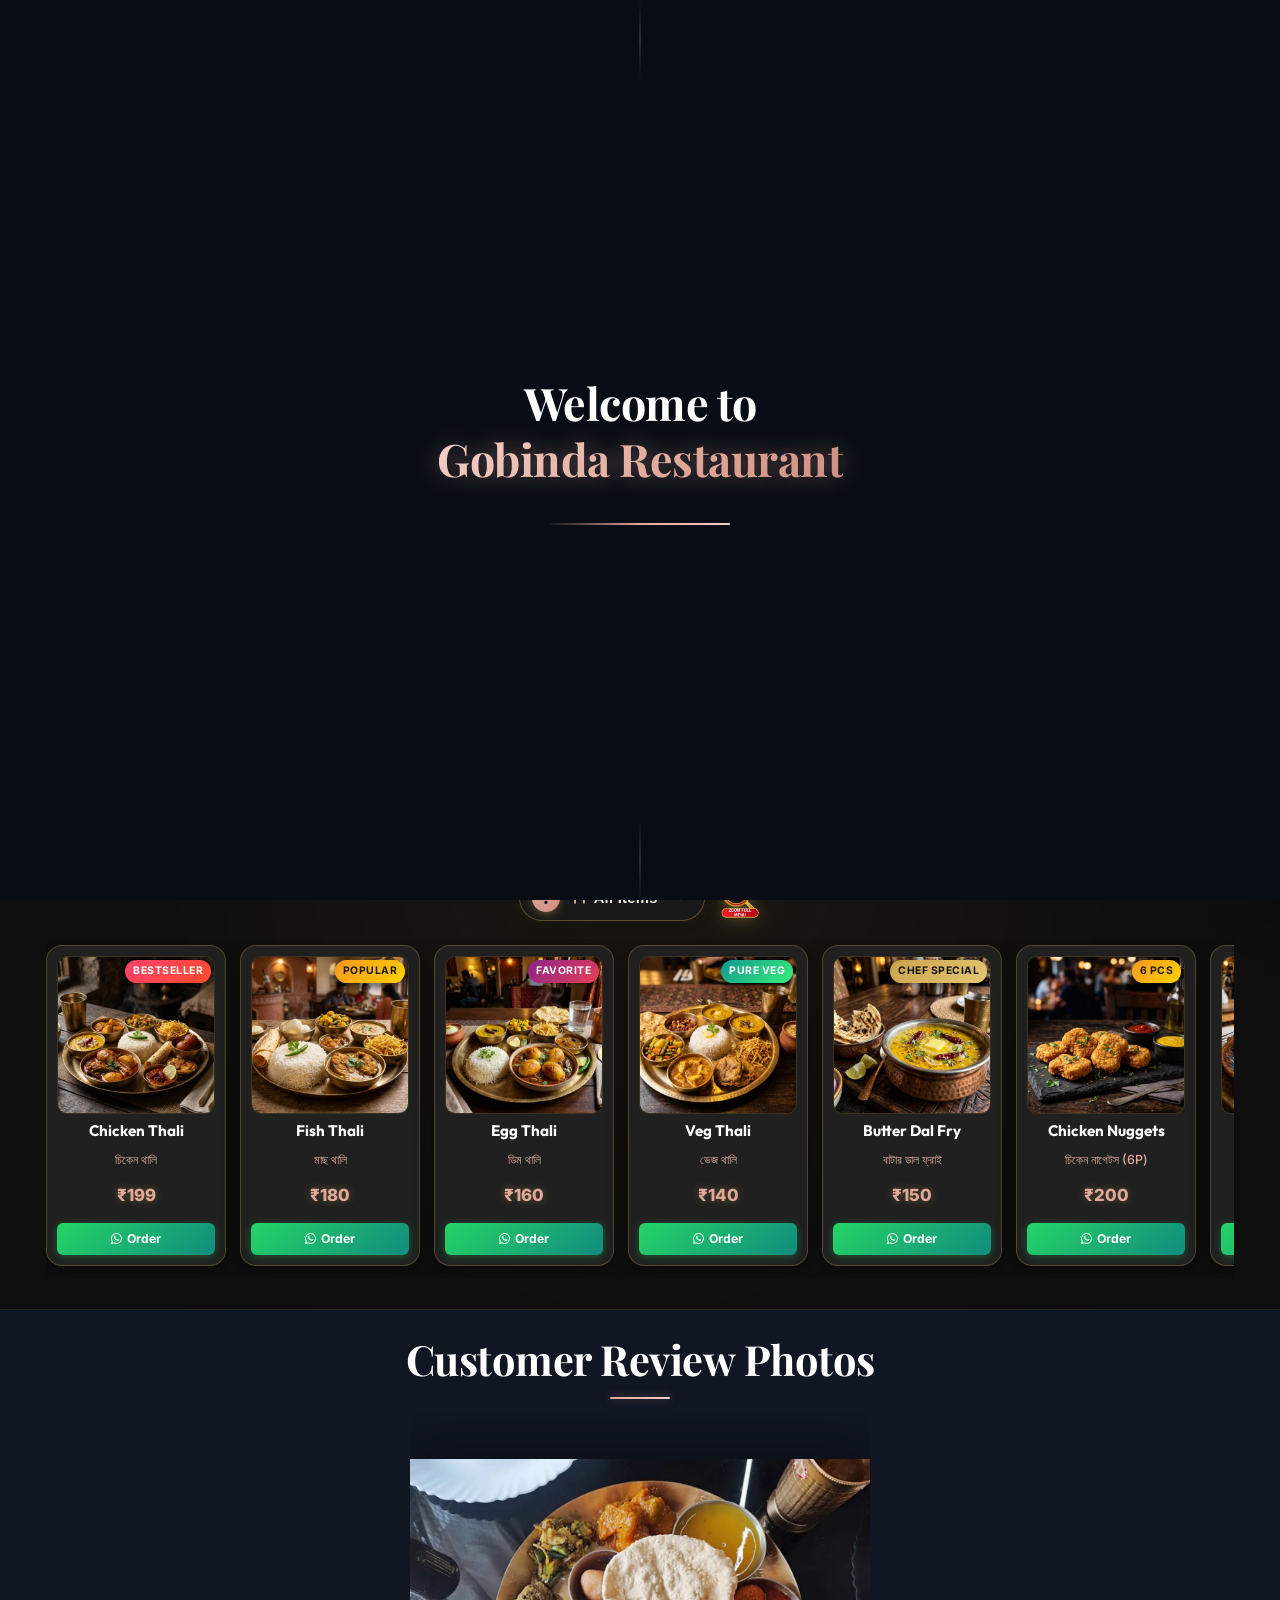
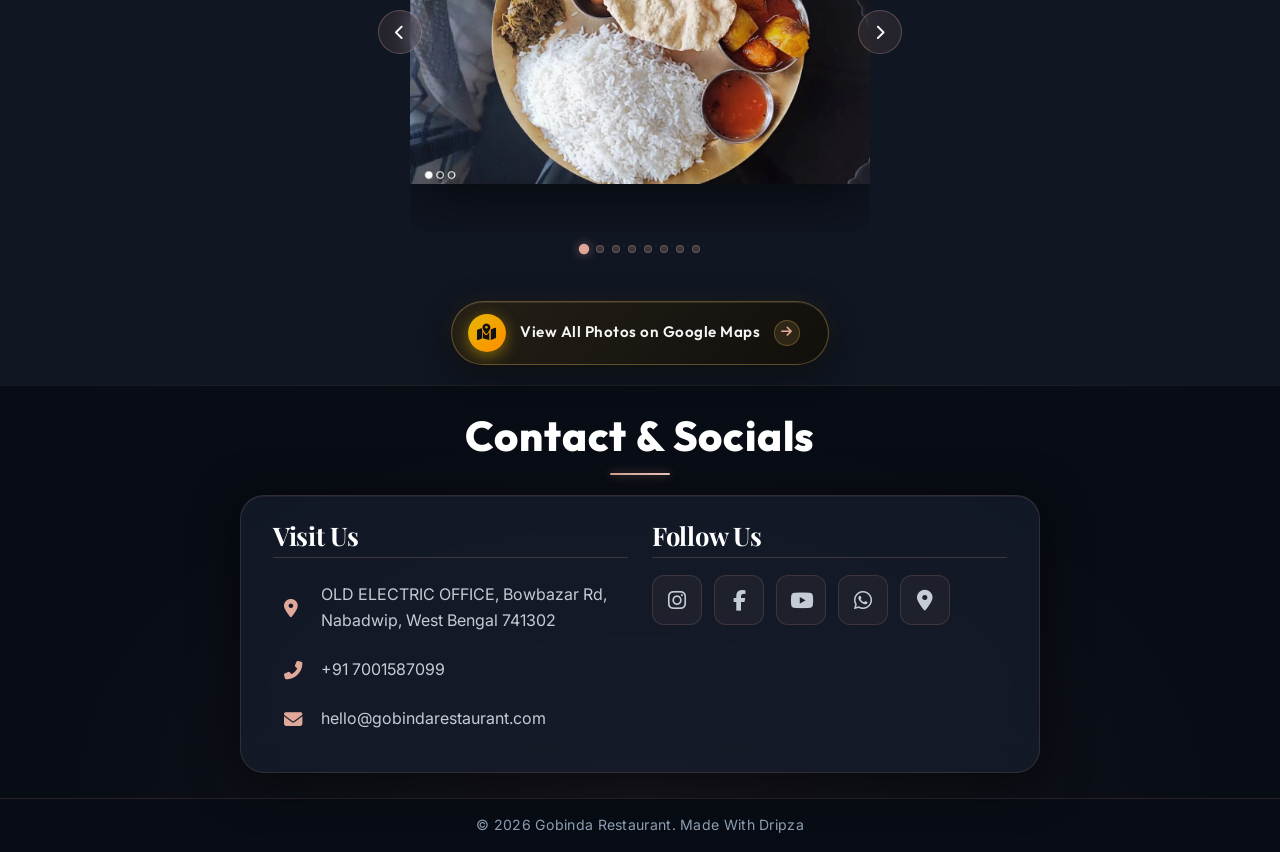
==== commit d2e6a8f7: "perf: smooth scroll - passive listeners, momentum drag, remove backdrop-filter, pause animation on s" ====
--- a/index.html
+++ b/index.html
@@ -1157,6 +1157,6 @@
         </div>
     </div>
 
-    <script src="script.js"></script>
+    <script src="script.js?v=1.4"></script>
 </body>
 </html>
--- a/styles.css
+++ b/styles.css
@@ -2706,8 +2706,6 @@
     font-size: 0.92rem;
     font-weight: 600;
     cursor: pointer;
-    backdrop-filter: blur(12px);
-    -webkit-backdrop-filter: blur(12px);
     box-shadow: 0 4px 20px rgba(0, 0, 0, 0.45), 0 0 15px rgba(201, 162, 75, 0.15);
     transition: all 0.3s cubic-bezier(0.25, 0.8, 0.25, 1);
     user-select: none;
@@ -2829,6 +2827,9 @@
     padding-right: 4px;
     scrollbar-width: thin;
     scrollbar-color: rgba(201, 162, 75, 0.6) rgba(255, 255, 255, 0.05);
+    will-change: scroll-position;
+    transform: translateZ(0);
+    -webkit-transform: translateZ(0);
 }
 
 .menu-filter-dropdown-list::-webkit-scrollbar {
@@ -2987,13 +2988,16 @@
     overflow-x: auto;
     overflow-y: hidden;
     scroll-behavior: smooth;
-    scroll-snap-type: x mandatory;
+    scroll-snap-type: x proximity;
     -webkit-overflow-scrolling: touch;
     padding: 6px 4px 14px;
     width: 100%;
     cursor: grab;
     scrollbar-width: thin;
     scrollbar-color: rgba(201, 162, 75, 0.6) rgba(255, 255, 255, 0.05);
+    will-change: scroll-position;
+    transform: translateZ(0);
+    -webkit-transform: translateZ(0);
 }
 
 .main-menu-scroll-track:active {
@@ -3020,7 +3024,7 @@
 .food-menu-card {
     flex: 0 0 180px;
     scroll-snap-align: start;
-    background: rgba(32, 32, 32, 0.85);
+    background: #202020;
     border: 1.5px solid rgba(201, 162, 75, 0.3);
     border-radius: 16px;
     overflow: hidden;
@@ -3028,13 +3032,13 @@
     flex-direction: column;
     padding: 10px;
     text-align: center;
-    box-shadow: 0 8px 24px rgba(0, 0, 0, 0.5), inset 0 0 15px rgba(201, 162, 75, 0.04);
-    backdrop-filter: blur(12px);
-    -webkit-backdrop-filter: blur(12px);
+    box-shadow: 0 6px 20px rgba(0, 0, 0, 0.45);
     transition: transform 0.35s cubic-bezier(0.2, 0.8, 0.2, 1), border-color 0.35s ease, box-shadow 0.35s ease;
     animation: floatMenuItem 4.5s ease-in-out infinite alternate;
     user-select: none;
     position: relative;
+    will-change: transform;
+    contain: layout style;
 }
 
 .food-menu-card:nth-child(even) {
@@ -3059,6 +3063,11 @@
     border-color: var(--accent-gold);
     box-shadow: 0 12px 30px rgba(0, 0, 0, 0.7), 0 0 20px rgba(201, 162, 75, 0.45);
 }
+/* Pause card animations while scrolling */
+.main-menu-scroll-track.is-scrolling .food-menu-card {
+    animation-play-state: paused;
+}
+
 
 .food-card-badge {
     position: absolute;
@@ -3356,8 +3365,6 @@
     position: absolute;
     inset: 0;
     background: rgba(0, 0, 0, 0.72);
-    backdrop-filter: blur(12px);
-    -webkit-backdrop-filter: blur(12px);
 }
 
 .full-menu-modal-container {
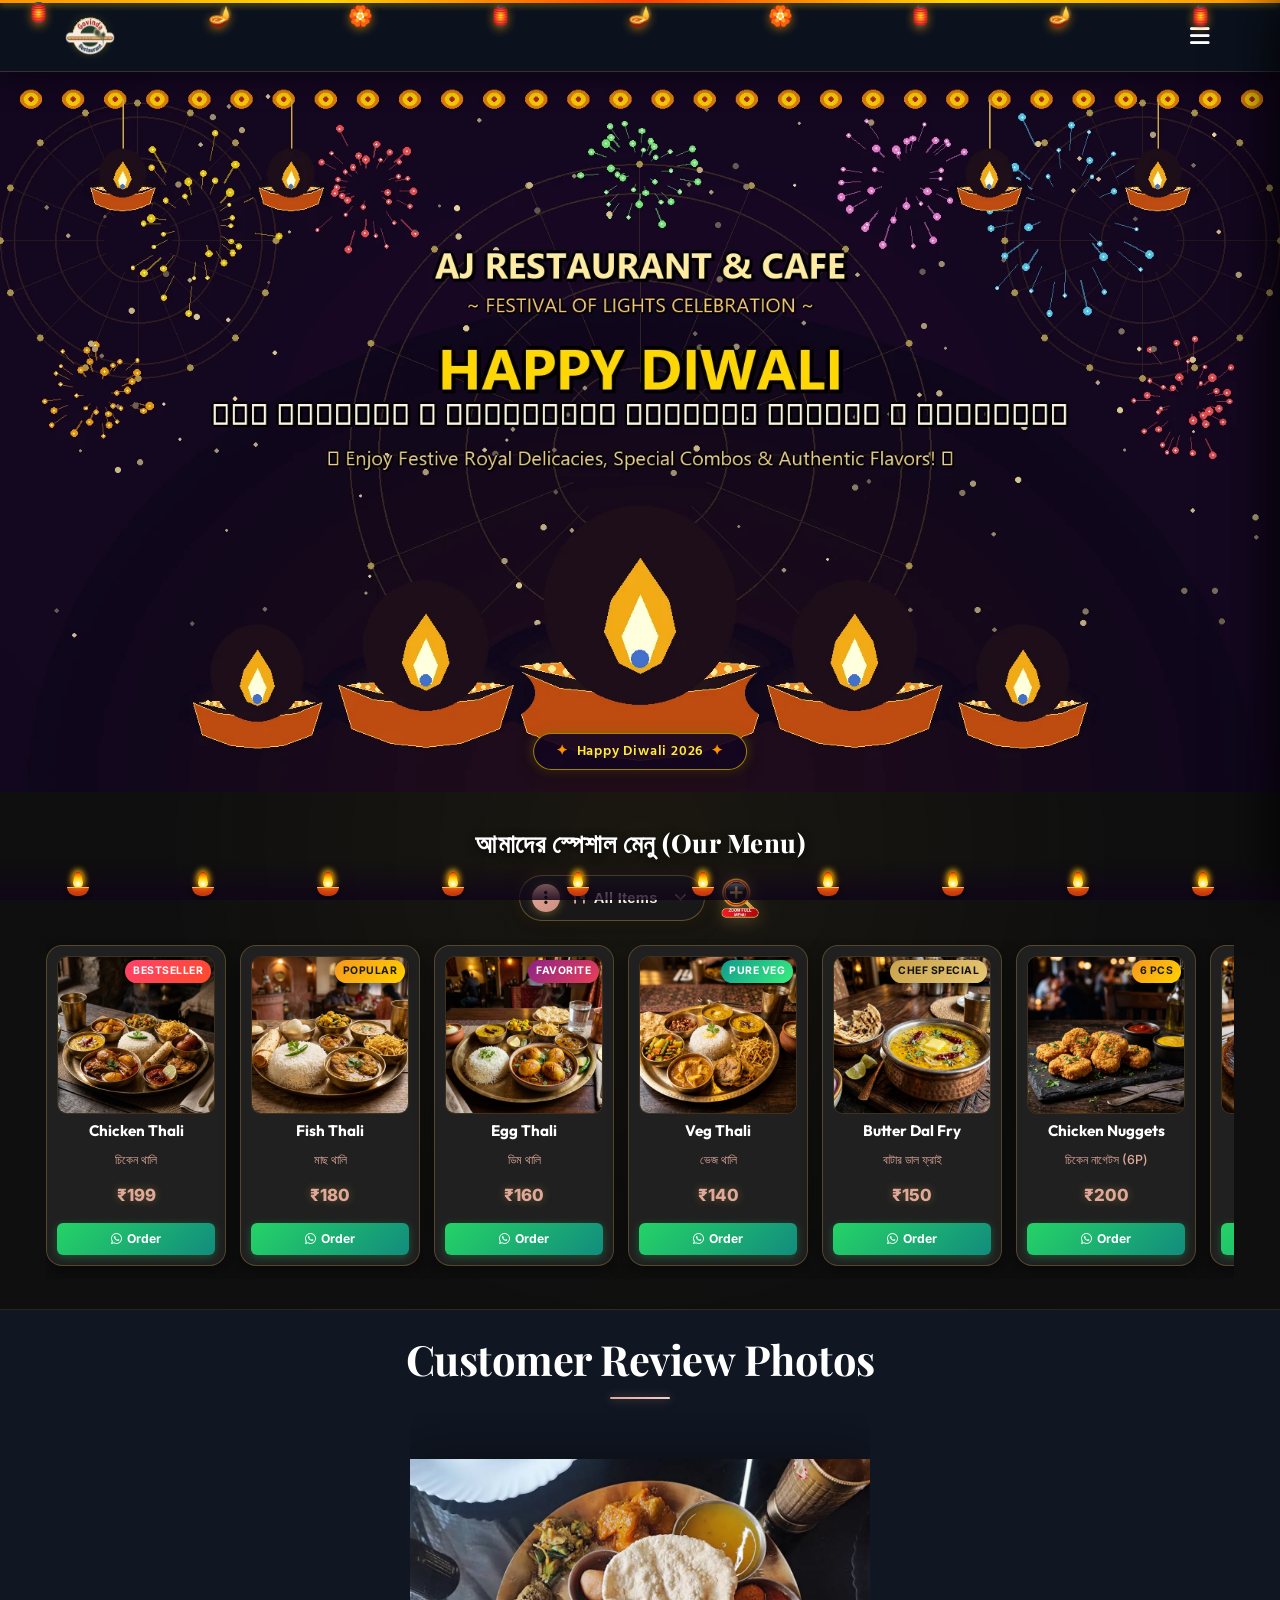
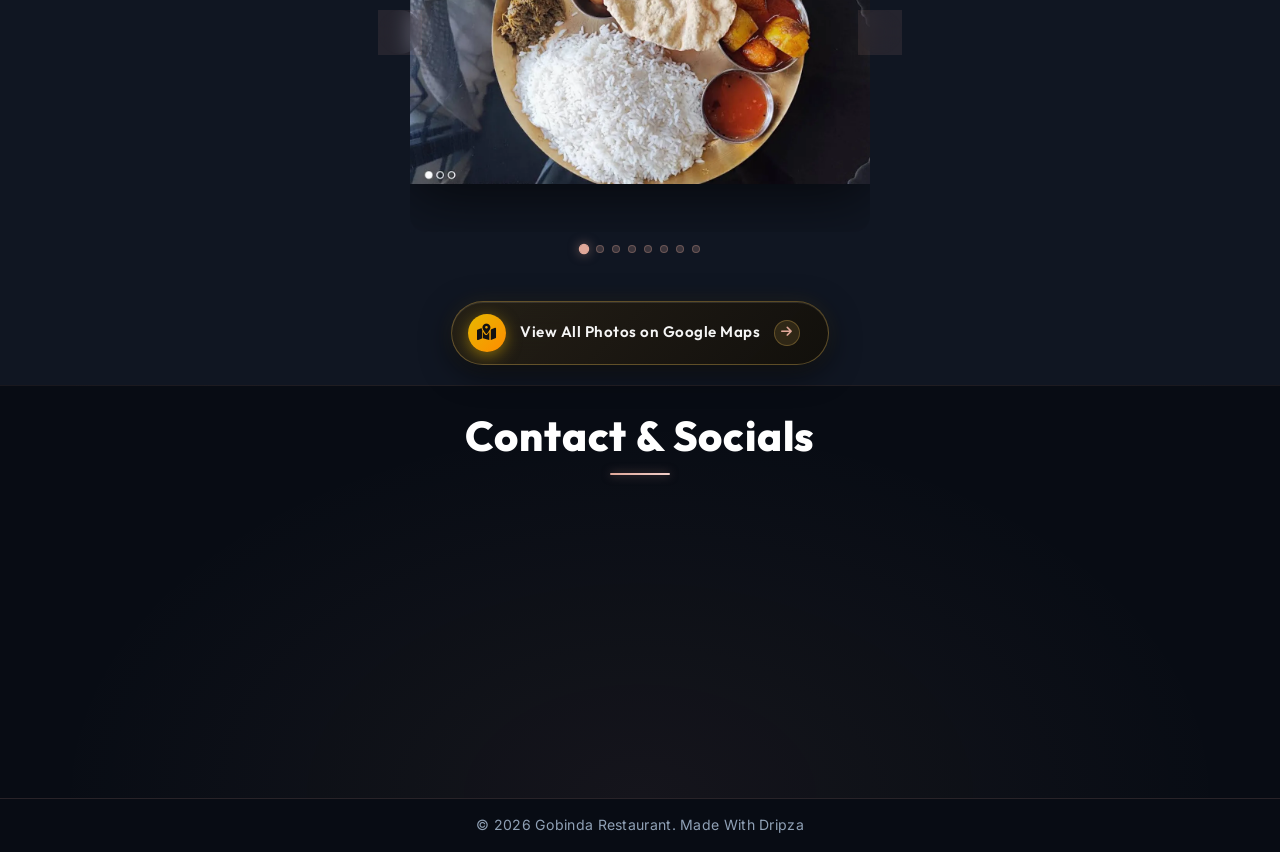
==== commit d936fcc4: "update" ====
--- a/index.html
+++ b/index.html
@@ -5,14 +5,15 @@
     <meta name="viewport" content="width=device-width, initial-scale=1.0">
     <title>Gobinda Restaurant</title>
     <link rel="icon" type="image/png" href="assets/gobinda-logo.webp">
-    <link href="https://fonts.googleapis.com/css2?family=Playfair+Display:wght@400;600;700;800&family=Outfit:wght@300;400;600;800&family=Inter:wght@300;400;500;600&display=swap" rel="stylesheet">
+    <link href="https://fonts.googleapis.com/css2?family=Playfair+Display:wght@400;600;700;800&family=Outfit:wght@300;400;600;800&family=Inter:wght@300;400;500;600&family=Hind+Siliguri:wght@400;600;700&display=swap" rel="stylesheet">
     <link rel="stylesheet" href="https://cdnjs.cloudflare.com/ajax/libs/font-awesome/6.4.0/css/all.min.css">
     <link rel="stylesheet" href="styles.css?v=1.3">
 </head>
-<body class="no-scroll">
+<body class="no-scroll diwali-theme">
     <!-- Preloader Screen -->
     <div id="preloader">
         <div class="preloader-content">
+            <div class="preloader-diya-glow">🪔</div>
             <h1 class="preloader-title">Welcome to <br><span class="highlight">Gobinda Restaurant</span></h1>
             <div class="preloader-loader">
                 <div class="loader-bar"></div>
@@ -20,17 +21,32 @@
         </div>
     </div>
     <!-- Navbar -->
+        <!-- Hanging Decorative Diwali Toran & Lanterns -->
+    <div class="diwali-hanging-toran" aria-hidden="true">
+        <div class="toran-string"></div>
+        <div class="toran-items">
+            <span class="toran-lantern tl1">🏮</span>
+            <span class="toran-diya td1">🪔</span>
+            <span class="toran-flower tf1">🏵️</span>
+            <span class="toran-lantern tl2">🏮</span>
+            <span class="toran-diya td2">🪔</span>
+            <span class="toran-flower tf2">🏵️</span>
+            <span class="toran-lantern tl3">🏮</span>
+            <span class="toran-diya td3">🪔</span>
+            <span class="toran-lantern tl4">🏮</span>
+        </div>
+    </div>
     <nav class="navbar">
         <div class="logo-container">
             <img src="assets/gobinda-logo.webp" alt="Gobinda Restaurant Logo" class="logo-brand-img">
             <div class="logo-text-wrapper">
-                <span class="animated-football-header" title="Ganesh Chaturthi Special">
-                    <img src="assets/ganesh_run_icon.webp" alt="Ganesh Run Icon" style="object-fit: contain; filter: drop-shadow(0 0 5px rgba(255, 215, 0, 0.6));">
+                <span class="animated-football-header" title="Diwali Celebration">
+                    <img src="assets/diwali_run_icon.webp" alt="Mahalaya Run Icon" style="object-fit: contain; filter: drop-shadow(0 0 5px rgba(255, 215, 0, 0.6));">
                 </span>
                 <span class="logo-text">Gobinda Restaurant</span>
             </div>
         </div>
-        <span class="rath-yatra-header-text">শুভ বিশ্বকর্মা পূজা!</span>
+        <span class="rath-yatra-header-text diwali-header-text">✨ শুভ দীপাবলি ও কালীপূজা 🪔</span>
         <ul class="nav-links">
             <li><a href="#home">Home</a></li>
             <li><a href="#menu">Menu</a></li>
@@ -38,14 +54,6 @@
             <li><a href="#contact">Contact</a></li>
         </ul>
         <div class="navbar-actions">
-            <!-- Rakhi Purnima Button for Poster -->
-            <button class="fifa-btn" id="open-promo-modal-direct-btn" title="Show Ganesh Chaturthi Special Poster">
-                <div class="fifa-container">
-                    <div class="fifa-magic-ring"></div>
-                    <img src="assets/ganesh_icon.webp" alt="Ganesh Special" class="fifa-svg" style="object-fit: contain;">
-                </div>
-            </button>
-            
             <div class="hamburger">
                 <i class="fas fa-bars"></i>
             </div>
@@ -55,13 +63,18 @@
     <!-- Hero Section -->
     <section id="home" class="hero">
         <div class="hero-bg banner-box">
-            <img src="assets/aj_restaurant_banner_1.webp" alt="AJ Restaurant & Cafe Banner" class="active">
+            <img src="assets/diwali_greeting_banner.webp" alt="Happy Diwali Festival Banner" class="active">
             <img src="assets/banner_1.webp" alt="Gobinda Restaurant Banner 1">
             <img src="assets/banner_2.webp" alt="Gobinda Restaurant Banner 2">
             <img src="assets/banner_3.webp" alt="Gobinda Restaurant Banner 3">
             <img src="assets/banner_4.webp" alt="Gobinda Restaurant Banner 4">
             <img src="assets/banner_5.webp" alt="Gobinda Restaurant Banner 5">
             <div class="overlay"></div>
+        </div>
+        <!-- Interactive Diwali Fireworks Canvas Overlay -->
+        <canvas id="diwali-fireworks-canvas"></canvas>
+        <div class="hero-diwali-badge">
+            <span class="sparkle-star">✦</span> Happy Diwali 2026 <span class="sparkle-star">✦</span>
         </div>
         <!-- Click/Hover Zones for Banner Control -->
         <div class="hero-nav-zone left-zone" title="Previous Image"></div>
@@ -1148,15 +1161,19 @@
 
 
 
-    <!-- Promo Poster Modal -->
-    <div class="promo-modal" id="promo-modal">
-        <div class="promo-modal-overlay"></div>
-        <div class="promo-modal-content">
-            <button class="promo-modal-close" id="close-promo-modal-btn" aria-label="Close Promo Modal"><i class="fas fa-times"></i></button>
-            <img src="assets/promo_poster.webp" alt="Rakhi Purnima Celebration" class="promo-poster-img">
-        </div>
+        <!-- Interactive Diwali Diya Bar along bottom -->
+    <div class="diwali-diya-bar" id="diwali-diya-bar" title="Interactive Diwali Diyas - Click to Light / Extinguish">
+        <div class="interactive-diya-item"><div class="diya-flame"></div><div class="diya-pot"></div></div>
+        <div class="interactive-diya-item"><div class="diya-flame"></div><div class="diya-pot"></div></div>
+        <div class="interactive-diya-item"><div class="diya-flame"></div><div class="diya-pot"></div></div>
+        <div class="interactive-diya-item"><div class="diya-flame"></div><div class="diya-pot"></div></div>
+        <div class="interactive-diya-item"><div class="diya-flame"></div><div class="diya-pot"></div></div>
+        <div class="interactive-diya-item"><div class="diya-flame"></div><div class="diya-pot"></div></div>
+        <div class="interactive-diya-item"><div class="diya-flame"></div><div class="diya-pot"></div></div>
+        <div class="interactive-diya-item"><div class="diya-flame"></div><div class="diya-pot"></div></div>
+        <div class="interactive-diya-item"><div class="diya-flame"></div><div class="diya-pot"></div></div>
+        <div class="interactive-diya-item"><div class="diya-flame"></div><div class="diya-pot"></div></div>
     </div>
-
     <script src="script.js?v=1.4"></script>
-</body>
+    </body>
 </html>
--- a/styles.css
+++ b/styles.css
@@ -101,6 +101,8 @@
 }
 
 .logo-brand-img {
+    position: relative;
+    z-index: 1002;
     height: 52px;
     width: auto;
     object-fit: contain;
@@ -2990,6 +2992,7 @@
     scroll-behavior: smooth;
     scroll-snap-type: x proximity;
     -webkit-overflow-scrolling: touch;
+    touch-action: pan-x pan-y;
     padding: 6px 4px 14px;
     width: 100%;
     cursor: grab;
@@ -4136,3 +4139,287 @@
         font-size: 0.7rem;
     }
 }
+
+/* Mobile touch vertical page scroll compatibility */
+.main-menu-scroll-wrapper,
+.main-menu-scroll-track,
+.main-menu-scroll-track .food-menu-card {
+    touch-action: pan-x pan-y !important;
+}
+
+/* ============================================================
+   DIWALI FESTIVAL THEME STYLES (DARK THEME - দীপাবলি ও কালীপূজা)
+   Optimized for All Devices: Desktop, iPhone & Low-End Android
+   ============================================================ */
+
+/* Preloader Diya Enhancement */
+.preloader-diya-glow {
+    font-size: 3rem;
+    margin-bottom: 8px;
+    animation: diyaPulseGlow 1.8s infinite ease-in-out;
+    filter: drop-shadow(0 0 12px #ffb300);
+    will-change: transform;
+}
+
+.preloader-subtitle {
+    font-family: 'Hind Siliguri', 'Outfit', sans-serif;
+    color: #ffca28;
+    font-size: 1.1rem;
+    font-weight: 600;
+    margin-top: 6px;
+    letter-spacing: 0.5px;
+    text-shadow: 0 0 10px rgba(255, 202, 40, 0.6);
+}
+
+@keyframes diyaPulseGlow {
+    0%, 100% { transform: scale(1) translateZ(0); filter: drop-shadow(0 0 10px #ff9100); }
+    50% { transform: scale(1.12) translateZ(0); filter: drop-shadow(0 0 20px #ffd700); }
+}
+
+/* Hanging Festive Toran & Lanterns */
+.diwali-hanging-toran {
+    position: fixed;
+    top: 0;
+    left: 0;
+    width: 100%;
+    height: 44px;
+    z-index: 1001;
+    pointer-events: none;
+    overflow: hidden;
+    transform: translateZ(0);
+}
+
+.toran-string {
+    position: absolute;
+    top: 0;
+    left: 0;
+    width: 100%;
+    height: 3px;
+    background: linear-gradient(90deg, #ff9100, #ffd700, #ff3d00, #ffd700, #ff9100);
+    box-shadow: 0 2px 6px rgba(255, 215, 0, 0.5);
+}
+
+.toran-items {
+    display: flex;
+    justify-content: space-around;
+    align-items: flex-start;
+    padding: 0 10px;
+    width: 100%;
+}
+
+.toran-items span {
+    display: inline-block;
+    transform-origin: top center;
+    font-size: 1.25rem;
+    filter: drop-shadow(0 2px 5px rgba(255, 150, 0, 0.6));
+    will-change: transform;
+}
+
+.toran-lantern { animation: toranSway 3.2s infinite ease-in-out; }
+.toran-diya { animation: toranSway 2.8s infinite ease-in-out reverse; }
+.toran-flower { animation: toranSway 3.6s infinite ease-in-out; font-size: 1rem; }
+
+.tl1 { animation-delay: 0s; position: relative; left: -42px; top: -3px; }
+.td1 { animation-delay: 0.4s; }
+.tf1 { animation-delay: 0.8s; }
+.tl2 { animation-delay: 1.2s; }
+.td2 { animation-delay: 1.6s; }
+.tf2 { animation-delay: 0.3s; }
+.tl3 { animation-delay: 0.9s; }
+.td3 { animation-delay: 1.4s; }
+.tl4 { animation-delay: 0.2s; }
+
+@keyframes toranSway {
+    0%, 100% { transform: rotate(-8deg) translateZ(0); }
+    50% { transform: rotate(8deg) translateZ(0); }
+}
+
+/* Diwali Header Text (Dark Theme - Royal Gold Shimmer) */
+.diwali-header-text {
+    font-family: 'Hind Siliguri', 'Playfair Display', serif !important;
+    font-size: 1.25rem !important;
+    font-weight: 700 !important;
+    color: #FFE082 !important;
+    background: linear-gradient(90deg, #FFE082 0%, #FFB300 40%, #FFF8E1 60%, #FF9100 100%) !important;
+    -webkit-background-clip: text !important;
+    -webkit-text-fill-color: transparent !important;
+    filter: drop-shadow(0 0 8px rgba(255, 179, 0, 0.6));
+    letter-spacing: 0.5px;
+}
+
+/* Hero Section Diwali Additions */
+#diwali-fireworks-canvas {
+    position: absolute;
+    inset: 0;
+    width: 100%;
+    height: 100%;
+    z-index: 2;
+    pointer-events: auto;
+    cursor: crosshair;
+    contain: strict;
+}
+
+.hero-diwali-badge {
+    position: absolute;
+    bottom: 22px;
+    left: 50%;
+    transform: translateX(-50%) translateZ(0);
+    z-index: 3;
+    background: rgba(20, 6, 32, 0.92);
+    border: 1.5px solid rgba(255, 215, 0, 0.6);
+    border-radius: 30px;
+    padding: 6px 18px;
+    font-family: 'Hind Siliguri', 'Outfit', sans-serif;
+    color: #ffeb3b;
+    font-size: 0.88rem;
+    font-weight: 600;
+    letter-spacing: 0.8px;
+    white-space: nowrap;
+    box-shadow: 0 4px 15px rgba(0, 0, 0, 0.5), 0 0 12px rgba(255, 215, 0, 0.3);
+    pointer-events: none;
+    animation: badgeFloat 3.5s infinite ease-in-out;
+}
+
+.sparkle-star {
+    color: #ff9100;
+    margin: 0 4px;
+    display: inline-block;
+}
+
+@keyframes badgeFloat {
+    0%, 100% { transform: translateX(-50%) translateY(0) translateZ(0); }
+    50% { transform: translateX(-50%) translateY(-5px) translateZ(0); }
+}
+
+/* Interactive Diya Bar along bottom of the screen */
+.diwali-diya-bar {
+    position: fixed;
+    bottom: 0;
+    left: 0;
+    width: 100%;
+    height: 38px;
+    z-index: 9980;
+    display: flex;
+    justify-content: space-around;
+    align-items: flex-end;
+    padding: 0 15px 4px 15px;
+    pointer-events: none;
+    background: linear-gradient(to top, rgba(16, 5, 25, 0.85) 0%, rgba(16, 5, 25, 0) 100%);
+    contain: layout paint;
+}
+
+.interactive-diya-item {
+    pointer-events: auto;
+    cursor: pointer;
+    display: flex;
+    flex-direction: column;
+    align-items: center;
+    transition: transform 0.2s ease-out;
+    user-select: none;
+    will-change: transform;
+}
+
+.interactive-diya-item:hover {
+    transform: scale(1.25) translateY(-3px) translateZ(0);
+}
+
+.diya-flame {
+    width: 10px;
+    height: 15px;
+    background: radial-gradient(circle at 50% 80%, #fff 0%, #ffd700 45%, #ff4500 85%, transparent 100%);
+    border-radius: 50% 50% 25% 25% / 70% 70% 30% 30%;
+    box-shadow: 0 0 8px #ff9100, 0 -2px 6px #ffd700;
+    animation: diyaFlameFlicker 0.2s infinite alternate ease-in-out;
+    transform-origin: bottom center;
+    transition: opacity 0.3s ease, transform 0.3s ease;
+    will-change: transform, opacity;
+}
+
+.diya-pot {
+    width: 22px;
+    height: 9px;
+    background: linear-gradient(180deg, #d84315 0%, #bf360c 100%);
+    border-radius: 0 0 14px 14px;
+    border-top: 1.5px solid #ffca28;
+    box-shadow: 0 2px 4px rgba(0, 0, 0, 0.5);
+}
+
+.interactive-diya-item.unlit .diya-flame {
+    opacity: 0;
+    transform: scale(0.2);
+}
+
+@keyframes diyaFlameFlicker {
+    0% { transform: scale(1) rotate(-1deg) translateZ(0); }
+    100% { transform: scale(1.06, 0.95) rotate(1.5deg) translateZ(0); }
+}
+
+@media (max-width: 768px) {
+    .diwali-diya-bar {
+        height: 30px;
+        padding-bottom: 2px;
+    }
+    .interactive-diya-item:nth-child(n+7) {
+        display: none !important;
+    }
+    .diya-flame {
+        width: 8px;
+        height: 12px;
+    }
+    .diya-pot {
+        width: 17px;
+        height: 7px;
+    }
+}
+/* Sparkler Cursor Trail Particle (Desktop only) */
+.diwali-sparkler-dot {
+    position: fixed;
+    pointer-events: none;
+    border-radius: 50%;
+    z-index: 10005;
+    animation: sparklerFade 0.55s forwards linear;
+    will-change: transform, opacity;
+}
+
+@keyframes sparklerFade {
+    0% { transform: translate(0, 0) scale(1) translateZ(0); opacity: 1; }
+    100% { transform: translate(var(--tx, 0), var(--ty, 0)) scale(0) translateZ(0); opacity: 0; }
+}
+
+/* Mobile Optimizations */
+@media (max-width: 768px) {
+    .diwali-header-text {
+        font-size: 0.92rem !important;
+    }
+    .diwali-hanging-toran {
+        height: 36px;
+    }
+    .tl1 {
+        left: -14px;
+        top: -2px;
+    }
+    .toran-items span {
+        font-size: 1rem;
+    }
+    .hero-diwali-badge {
+        font-size: 0.72rem;
+        padding: 4px 12px;
+        bottom: 10px;
+    }
+    .diwali-diya-bar {
+        height: 30px;
+        padding-bottom: 2px;
+    }
+    .diya-flame {
+        width: 8px;
+        height: 12px;
+    }
+    .diya-pot {
+        width: 17px;
+        height: 7px;
+    }
+    .preloader-diya-glow,
+    .diwali-header-text {
+        filter: none !important;
+    }
+}
